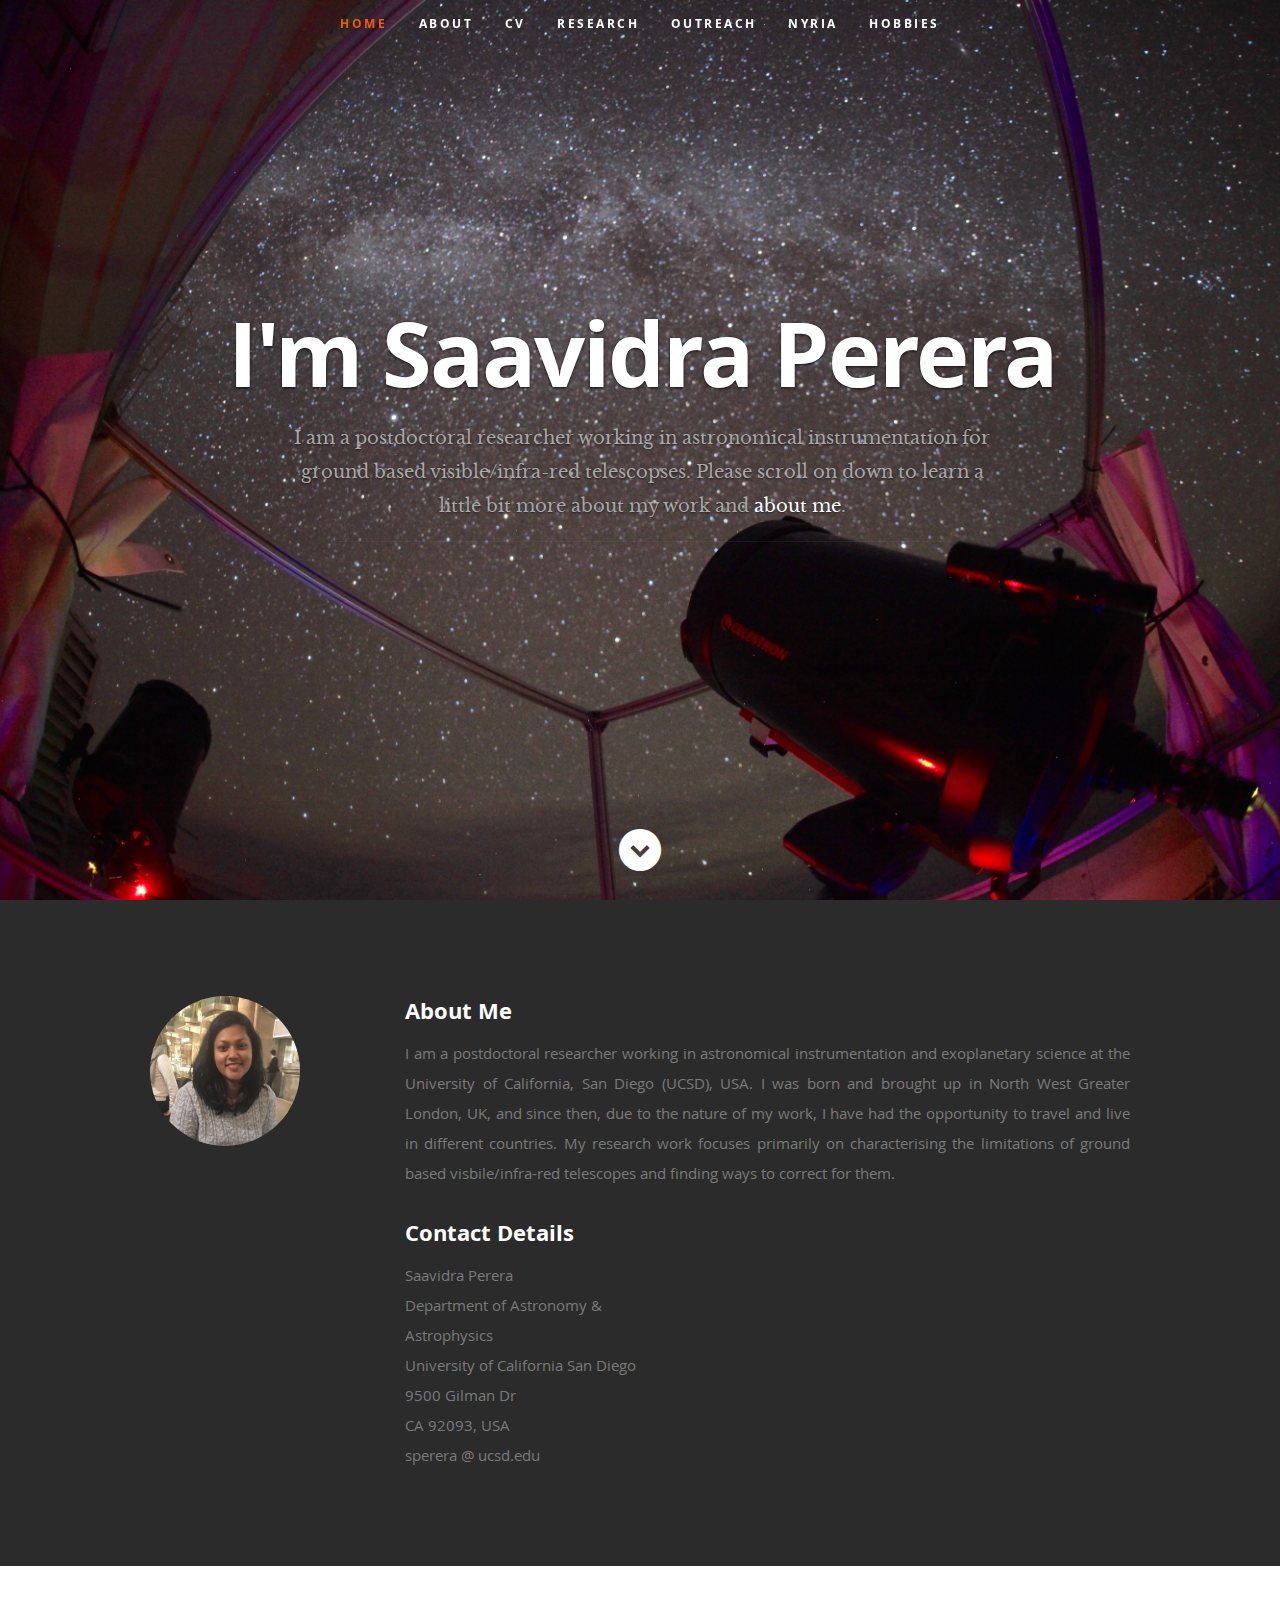
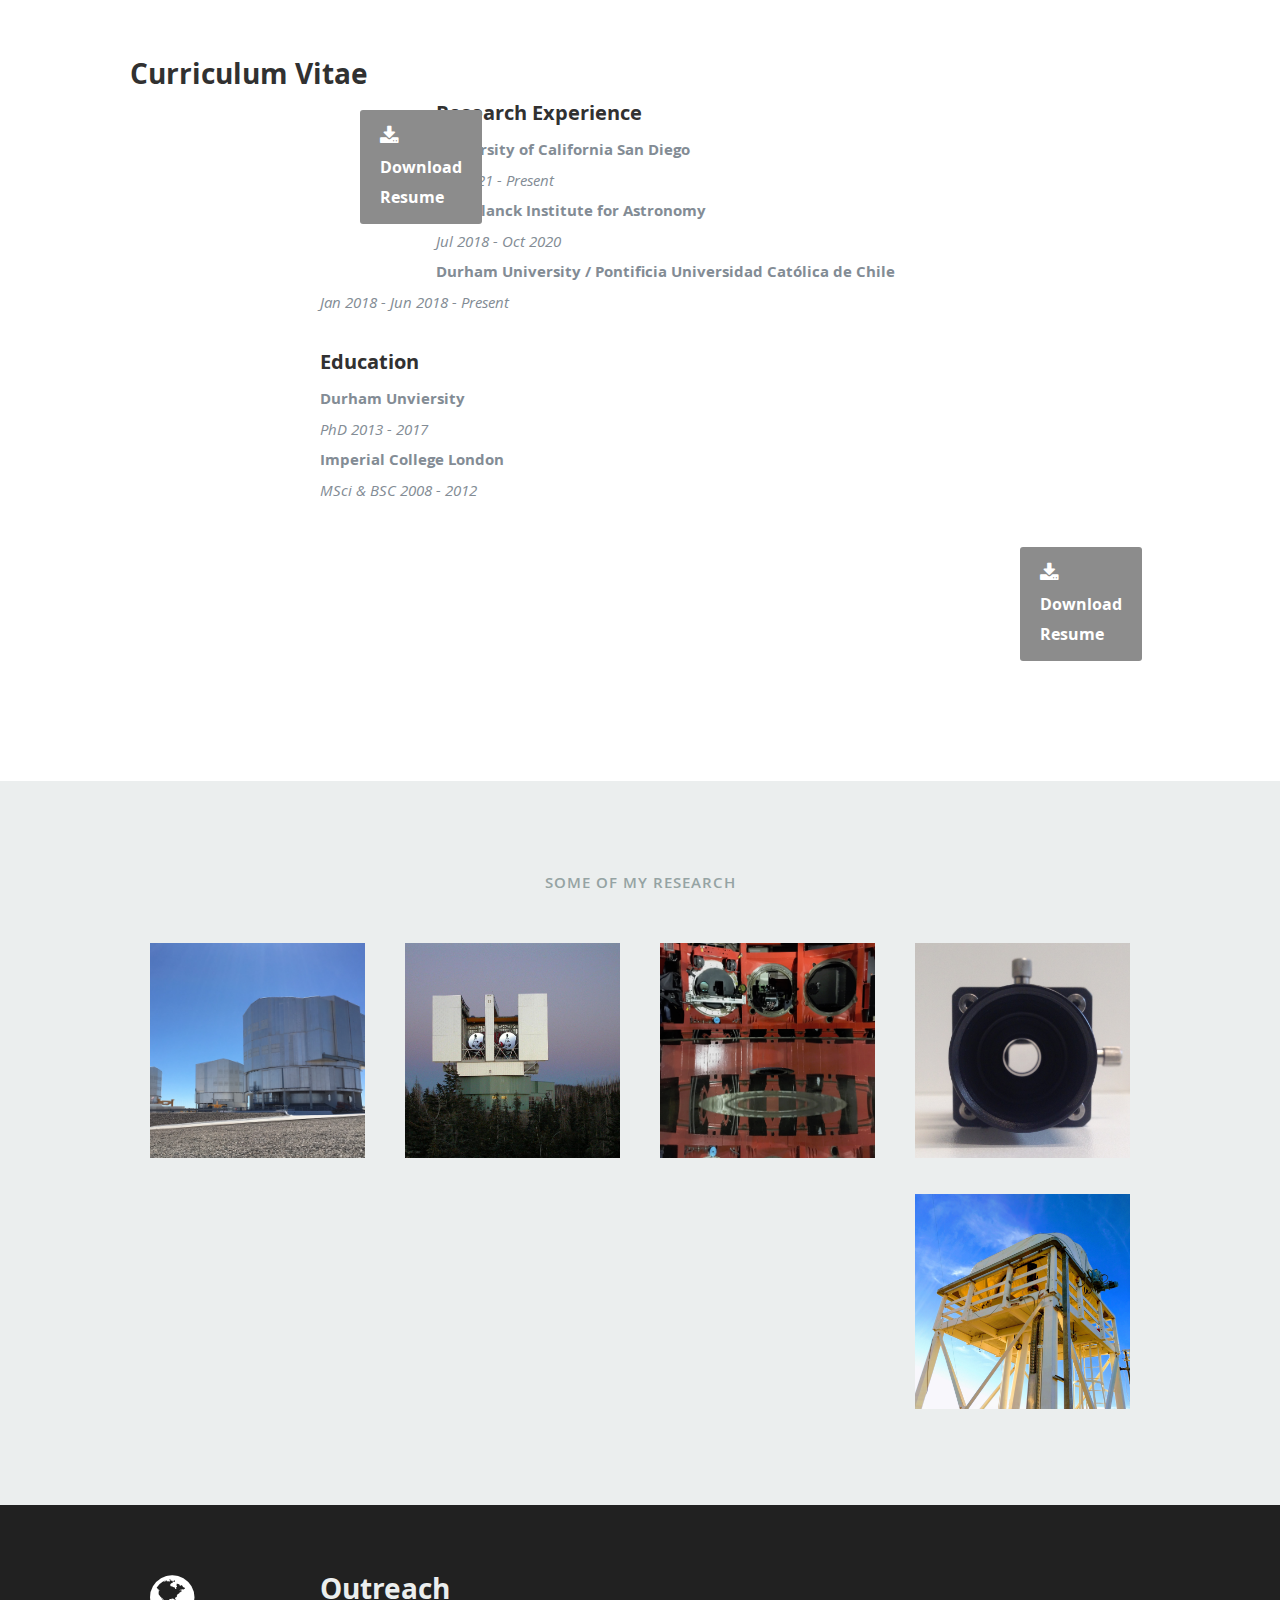
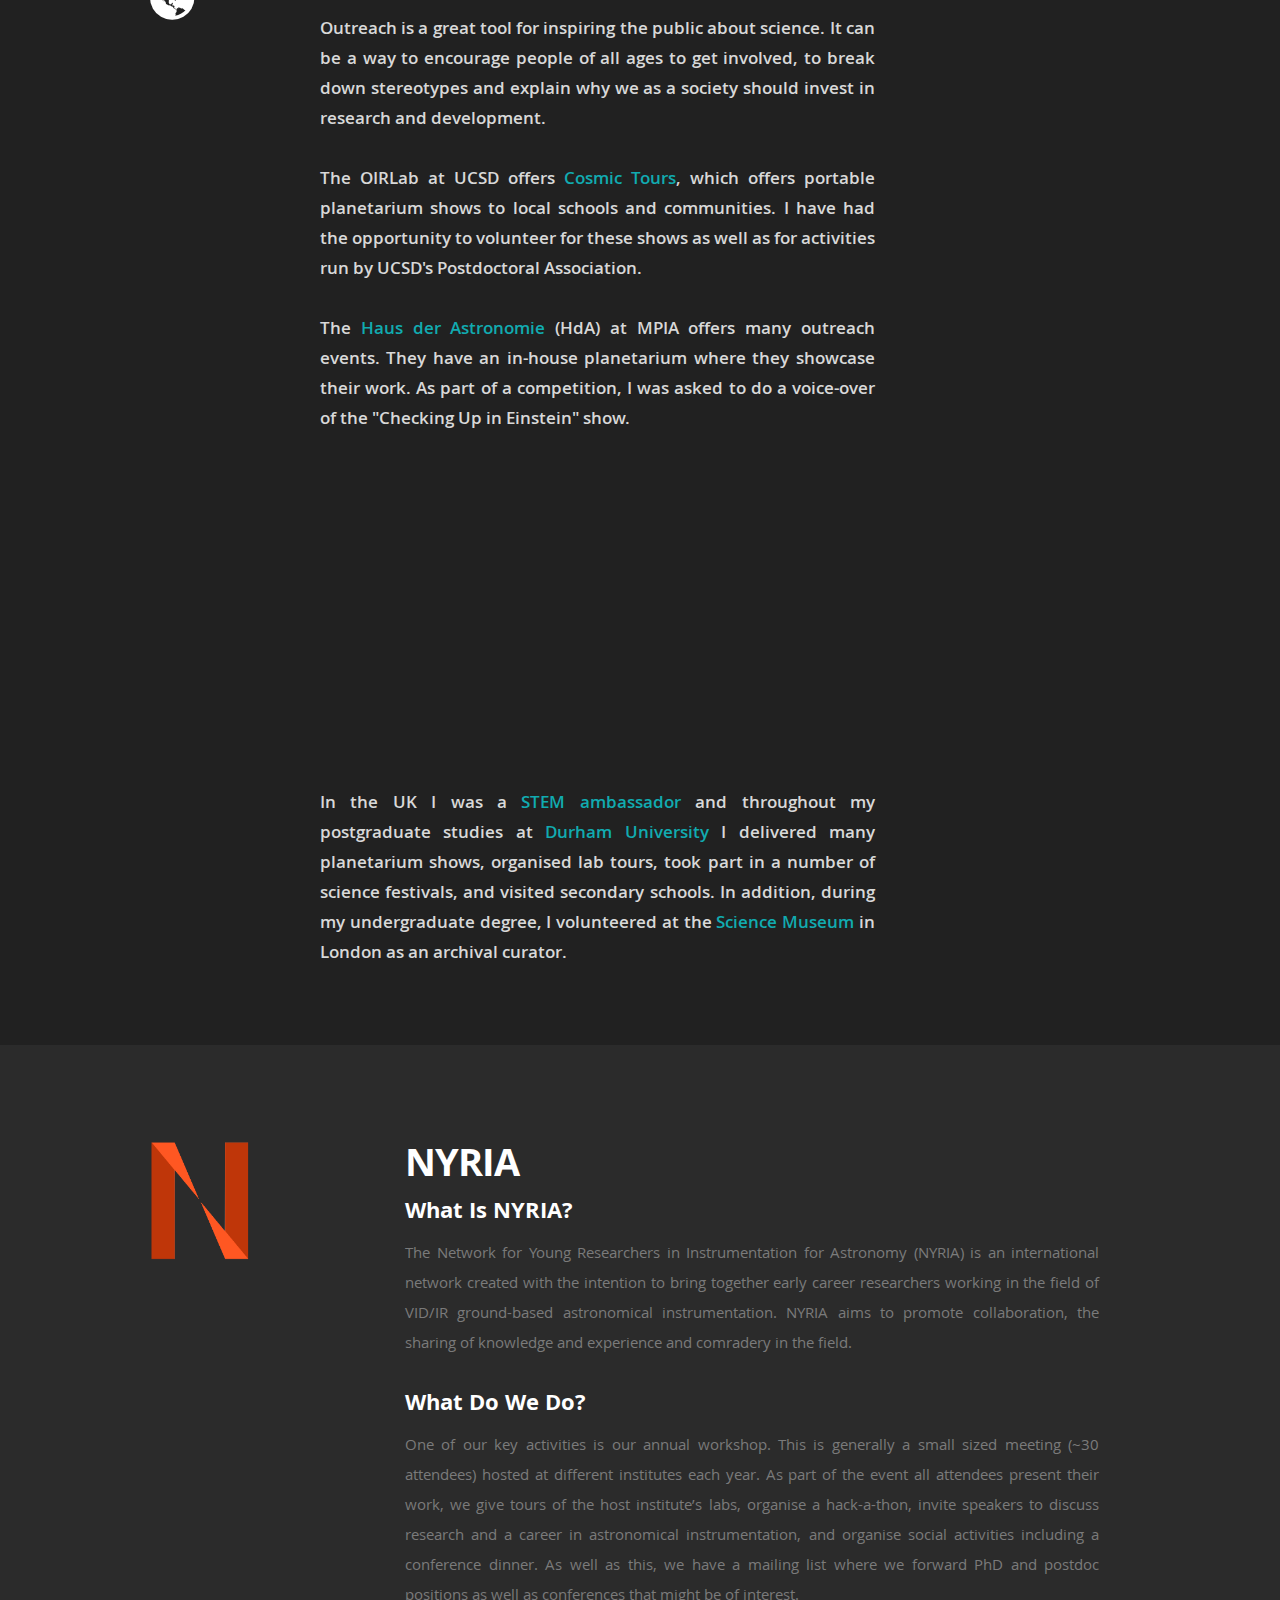
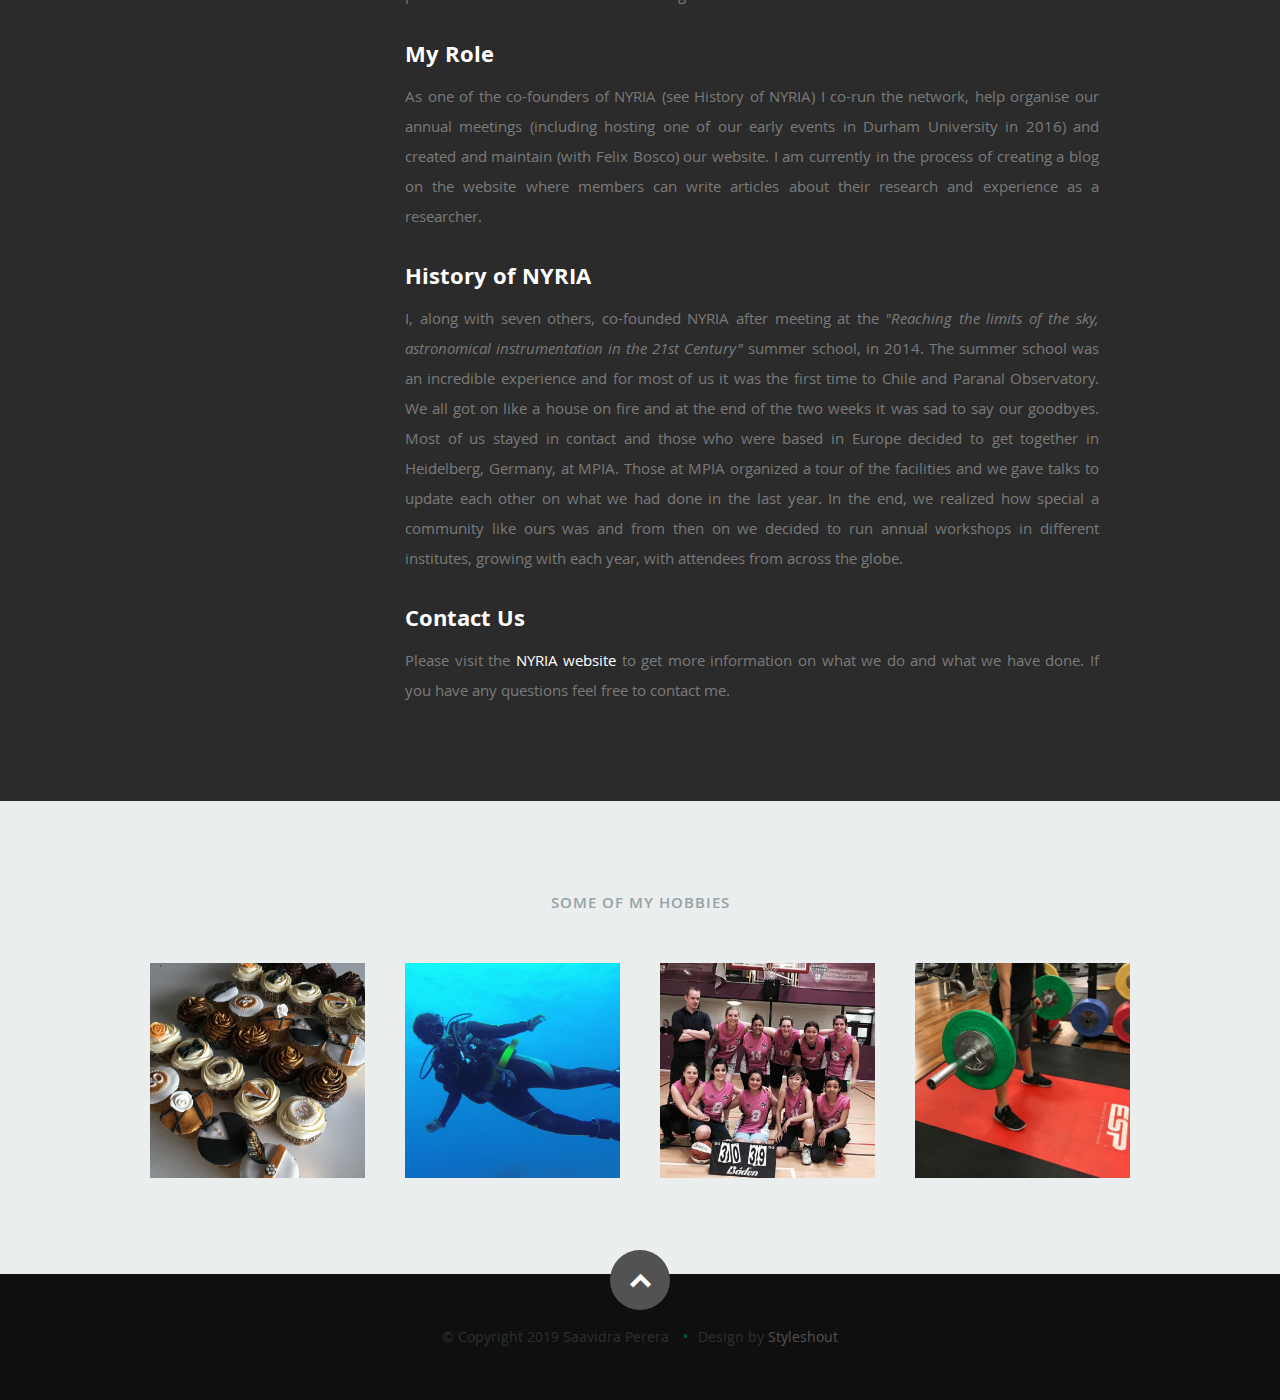
==== index.html @ 7d3385ed "Update index.html" ====
<!DOCTYPE html>
<!--[if lt IE 8 ]><html class="no-js ie ie7" lang="en"> <![endif]-->
<!--[if IE 8 ]><html class="no-js ie ie8" lang="en"> <![endif]-->
<!--[if (gte IE 8)|!(IE)]><!--><html class="no-js" lang="en"> <!--<![endif]-->
<head>

   <!--- Basic Page Needs
   ================================================== -->
   <meta charset="utf-8">
   <title>Saavi Perera</title>
   <meta name="description" content="">
   <meta name="author" content="">

   <!-- Mobile Specific Metas
   ================================================== -->
   <meta name="viewport" content="width=device-width, initial-scale=1, maximum-scale=1">

   <!-- CSS
    ================================================== -->
   <link rel="stylesheet" href="css/default.css">
   <link rel="stylesheet" href="css/layout.css">
   <link rel="stylesheet" href="css/media-queries.css">
   <link rel="stylesheet" href="css/magnific-popup.css">

   <!-- Script
   ================================================== -->
   <script src="js/modernizr.js"></script>

   <!-- Favicons
   ================================================== -->
<!--  <link rel="shortcut icon" href="favicon.png" > -->

</head>

<body>

   <!-- Header
   ================================================== -->
   <header id="home">

      <nav id="nav-wrap">

         <a class="mobile-btn" href="#nav-wrap" title="Show navigation">Show navigation</a>
         <a class="mobile-btn" href="#" title="Hide navigation">Hide navigation</a>

         <ul id="nav" class="nav">
            <li class="current"><a class="smoothscroll" href="#home">Home</a></li>
            <li><a class="smoothscroll" href="#about">About</a></li>
            <li><a class="smoothscroll" href="#resume">CV</a></li>
            <li><a class="smoothscroll" href="#portfolio">Research</a></li>
            <li><a class="smoothscroll" href="#outreach">Outreach</a></li>     
            <li><a class="smoothscroll" href="#nyria">NYRIA</a></li>
            <li><a class="smoothscroll" href="#hobbies">Hobbies</a></li>
         </ul> <!-- end #nav -->

      </nav> <!-- end #nav-wrap -->

      <div class="row banner">
         <div class="banner-text">
            <h1 class="responsive-headline">I'm Saavidra Perera</h1>
            <h3> I am a postdoctoral researcher working in astronomical instrumentation for
          ground based visible/infra-red telescopses. Please scroll on down to 
          learn a little bit more about my work and <a class="smoothscroll" href="#about">about me</a>.</h3>
            <hr />
<!--             <ul class="social">
               <li><a href="#"><i class="fa fa-facebook"></i></a></li>
               <li><a href="#"><i class="fa fa-twitter"></i></a></li>
               <li><a href="#"><i class="fa fa-google-plus"></i></a></li>
               <li><a href="#"><i class="fa fa-linkedin"></i></a></li>
               <li><a href="#"><i class="fa fa-instagram"></i></a></li>
               <li><a href="#"><i class="fa fa-dribbble"></i></a></li>
               <li><a href="#"><i class="fa fa-skype"></i></a></li>
            </ul> -->
         </div>
      </div>

      <p class="scrolldown">
         <a class="smoothscroll" href="#about"><i class="icon-down-circle"></i></a>
      </p>

   </header> <!-- Header End -->


   <!-- About Section
   ================================================== -->
   <section id="about">

      <div class="row">

         <div class="three columns">

            <img class="profile-pic"  src="images/profile_square.JPG" alt="" />

         </div>

         <div class="nine columns main-col">

            <h2>About Me</h2>

            <p align="justify">I am a postdoctoral researcher working in astronomical instrumentation 
		and exoplanetary science at the  University of California, San Diego (UCSD), USA. 
		I was born and brought up in North West Greater London, UK, and since then, 
          due to the nature of my work, I have had the opportunity to travel and live in different countries. 
	  My research work focuses primarily on characterising the limitations of ground 
          based visbile/infra-red telescopes and finding ways to correct for them.  
            </p>

            <div class="row">

               <div class="columns contact-details">

                  <h2>Contact Details</h2>
                  <p class="address">
                     <span>Saavidra Perera</span><br>
                     <span>Department of Astronomy & Astrophysics<br>
                        University of California San Diego<br>
                             9500 Gilman Dr<br> 
			     CA 92093, USA
                     </span><br>
<!--                      <span>+49 6221 528-121</span><br> -->
                     <span>sperera @ ucsd.edu</span>
                  </p>

               </div>

<!--                <div class="columns download">
                  <p>
                     <a href="saavidra_perera_cv.pdf" class="button"><i class="fa fa-download"></i>Download CV</a>
                  </p>
               </div> -->

            </div> <!-- end row -->

         </div> <!-- end .main-col -->

      </div>

   </section> <!-- About Section End-->



   <!-- Resume Section
   ================================================== -->
   <section id="resume">

      <div class="row">
	       <h2>Curriculum Vitae</h2>

         <div class="two columns">
<!--                <div class="columns download">
                  <p>
                     <a href="saavidra_perera_cv.pdf" class="button"><i class="fa fa-download"></i>Download Resume</a>
                  </p>
               </div>	       -->
         </div>

         <div class="nine columns main-col">
         <div class="two columns">
               <div class="columns download">
                  <p>
                     <a href="saavidra_perera_cv.pdf" class="button"><i class="fa fa-download"></i>Download Resume</a>
                  </p>
               </div>	      
         </div>
		 
	 <h4>Research Experience</h4>

            <p align="justify"> 
		    <b>University of California San Diego</b> <br>
		    <em>Jan 2021  - Present </em> <br>
		    <b>Max Planck Institute for Astronomy</b> <br>
		    <em>Jul 2018  - Oct 2020 </em> <br>			    
		    <b>Durham University / Pontificia Universidad Católica de Chile</b> <br>
		    <em>Jan 2018 - Jun 2018  - Present </em> <br>
	    </p>
		 <h4>Education</h4>

            <p align="justify"> 
		    <b>Durham Unviersity </b> <br>
		    <em>PhD 2013 - 2017 </em> <br>
		    <b>Imperial College London</b> <br>
		    <em>MSci & BSC 2008 - 2012 </em> <br>			    
	    </p>

		 
<!--             <div class="row"> -->

<!-- <!--                <div class="columns contact-details"> -->


		    
<!--                   <h2>Contact Details</h2>
                  <p class="address">
                     <span>Saavidra Perera</span><br>
                     <span>Center for Astrophysics and Space Sciences<br>
                        University of California San Diego<br>
                             9500 Gilman Dr<br> 
			     CA 92093, USA
                     </span><br>
                     <span>sperera @ ucsd.edu</span>
                  </p>
 -->
               </div>

         <div class="two columns">
               <div class="columns download">
                  <p>
                     <a href="saavidra_perera_cv.pdf" class="button"><i class="fa fa-download"></i>Download Resume</a>
                  </p>
               </div>	      
         </div>

<!--             </div> <!-- end row  -->

         </div> <!-- end .main-col -->

      </div>


   </section> <!-- Resume Section End-->


   <!-- Portfolio Section
   ================================================== -->
   <section id="portfolio">

      <div class="row">

         <div class="twelve columns collapsed">

            <h1>Some Of My Research</h1>

            <!-- portfolio-wrapper -->
            <div id="portfolio-wrapper" class="bgrid-quarters s-bgrid-thirds cf">

          	   <div class="columns portfolio-item">
                  <div class="item-wrap">

                     <a href="#modal-01" title="">
                        <img alt="" src="images/research/VLT_square.JPG">
                        <div class="overlay">
                           <div class="portfolio-item-meta">
          					      <h5>P-REx</h5>
                              <p>LBTI/VLTI</p>
          					   </div>
                        </div>
                        <div class="link-icon"><i class="icon-plus"></i></div>
                     </a>

                  </div>
          		</div> <!-- item end -->

               <div class="columns portfolio-item">
                  <div class="item-wrap">

                     <a href="#modal-02" title="">
                        <img alt="" src="images/research/LBTwhole_square.jpg">
                        <div class="overlay">
                           <div class="portfolio-item-meta">
          					      <h5>HOSTS</h5>
                              <p>LBTI</p>
          					   </div>
                        </div>
                        <div class="link-icon"><i class="icon-plus"></i></div>
                     </a>

                  </div>
          		</div> <!-- item end -->

               <div class="columns portfolio-item">
                  <div class="item-wrap">

                     <a href="#modal-03" title="">
                        <img alt="" src="images/research/LBT_square.jpg">
                        <div class="overlay">
                           <div class="portfolio-item-meta">
          					      <h5>Wind Vectors</h5>
                              <p>LINC-NIRVANA/LBT</p>
          					   </div>
                        </div>
                        <div class="link-icon"><i class="icon-plus"></i></div>
                     </a>

                  </div>
          		</div> <!-- item end -->

               <div class="columns portfolio-item">
                  <div class="item-wrap">

                     <a href="#modal-04" title="">
                        <img alt="" src="images/research/SHIMM_square.jpg">
                        <div class="overlay">
                           <div class="portfolio-item-meta">
          					      <h5>SHIMM</h5>
                              <p>Observing Sites</p>
          					   </div>
                        </div>
                        <div class="link-icon"><i class="icon-plus"></i></div>
                     </a>

                  </div>
          		</div> <!-- item end -->

               <div class="columns portfolio-item">
                  <div class="item-wrap">

                     <a href="#modal-05" title="">
                        <img alt="" src="images/research/tower_square.jpg">
                        <div class="overlay">
                           <div class="portfolio-item-meta">
          					      <h5>FASS-SHIMM</h5>
                              <p>Paranal Observatory</p>
          					   </div>
                        </div>
                        <div class="link-icon"><i class="icon-plus"></i></div>
                     </a>

                  </div>
          		</div> <!-- item end -->

<!--                <div class="columns portfolio-item">
                  <div class="item-wrap">

                     <a href="#modal-06" title="">
                        <img alt="" src="images/portfolio/girl.jpg">
                        <div class="overlay">
                           <div class="portfolio-item-meta">
          					      <h5>Girl</h5>
                              <p>Photography</p>
          					   </div>
                        </div>
                        <div class="link-icon"><i class="icon-plus"></i></div>
                     </a>

                  </div>
          		</div> --> <!-- item end -->

<!--                <div class="columns portfolio-item">
                  <div class="item-wrap">

                     <a href="#modal-07" title="">
                        <img alt="" src="images/portfolio/origami.jpg">
                        <div class="overlay">
                           <div class="portfolio-item-meta">
          					      <h5>Origami</h5>
                              <p>Illustrration</p>
          					   </div>
                        </div>
                        <div class="link-icon"><i class="icon-plus"></i></div>
                     </a>

                  </div>
          		</div>  --><!-- item end -->

<!--                <div class="columns portfolio-item">
                  <div class="item-wrap">

                     <a href="#modal-08" title="">
                        <img alt="" src="images/portfolio/retrocam.jpg">
                        <div class="overlay">
                           <div class="portfolio-item-meta">
          					      <h5>Retrocam</h5>
                              <p>Web Development</p>
          					   </div>
                        </div>
                        <div class="link-icon"><i class="icon-plus"></i></div>
                     </a>

                  </div>
          		</div>  --> <!-- item end -->

            </div> <!-- portfolio-wrapper end -->

         </div> <!-- twelve columns end -->


         <!-- Modal Popup
	      --------------------------------------------------------------- -->

         <div id="modal-01" class="popup-modal mfp-hide">

		      <img class="scale-with-grid" src="images/research/VLT_square.JPG" alt="" />

		      <div class="description-box">
			      <h4>P-REx</h4>
			      <p>P-REx is a method for predicting the piston drift over individual telescopes for the purpose of interferometry </p>
               <!-- <span class="categories"><i class="fa fa-tag"></i>Branding, Webdesign</span> -->
		      </div>

            <div class="link-box">
<!--                <a href="/prex/" target="_blank">More Info</a> -->
		    <a href="https://academic.oup.com/mnras/article/511/4/5709/6501225" target="_blank">Link to Paper</a> 
		    
		         <a class="popup-modal-dismiss">Close</a>
            </div>

	      </div><!-- modal-01 End -->

         <div id="modal-02" class="popup-modal mfp-hide">

		      <img class="scale-with-grid" src="images/research/LBTwhole_square.jpg" alt="" />

		      <div class="description-box">
			      <h4>LBTI</h4>
            <p>Analysed fringe tracking and science data from the LBTI to characterise the data quality with respect to the 
		    telescope's vibrational environment, as part of HOSTS.
</p>
               <!-- <span class="categories"><i class="fa fa-tag"></i>Branding, Web Development</span> -->
		      </div>

            <div class="link-box">
               <!-- <a href="/hosts/" target="_blank">Details</a> -->
		         <a class="popup-modal-dismiss">Close</a>
            </div>

	      </div><!-- modal-02 End -->

         <div id="modal-03" class="popup-modal mfp-hide">

		      <img class="scale-with-grid" src="images/research/LBT_square.jpg" alt="" />

		      <div class="description-box">
			      <h4>Wind Vectors</h4>
			      <p>Estimating wind velocity from partially illuminated telemetry data to virtually fill 
			      the non-illuminated sub-apertures in the direction of the wind for LINC-NIRVANA MCAO.</p>
			    			      
               <!-- <span class="categories"><i class="fa fa-tag"></i>Branding</span> -->
		      </div>

            <div class="link-box">
               <a href="https://www.spiedigitallibrary.org/conference-proceedings-of-spie/11448/2561368/Wind-estimates-from-layer-oriented-MCAO-telemetry--working-towards/10.1117/12.2561368.short?SSO=1" 
		  target="_blank">Link to Proceedings</a>
		    
		         <a class="popup-modal-dismiss">Close</a>
            </div>

	      </div><!-- modal-03 End -->

         <div id="modal-04" class="popup-modal mfp-hide">

		      <img class="scale-with-grid" src="images/research/SHIMM_square.jpg" alt="" />

		      <div class="description-box">
			      <h4>SHIMM</h4>
			      <p>The SHIMM is a low-cost portable seeing monitor that I developed during my postgraduate studies.  </p>
               <!-- <span class="categories"><i class="fa fa-tag"></i>Photography</span> -->
		      </div>

            <div class="link-box">
               <a href="/shimm/" target="_blank">More Info</a>
		         <a class="popup-modal-dismiss">Close</a>
            </div>

	      </div><!-- modal-04 End -->

         <div id="modal-05" class="popup-modal mfp-hide">

		      <img class="scale-with-grid" src="images/research/tower_square.jpg" alt="" />

		      <div class="description-box">
			      <h4>FASS</h4>
			      <p>The FASS is a novel turbulence profiling technique developed by Andres Guesalaga. 
				      For my short postdoc after my PhD I commissioned
            the FASS-SHIMM at Paranal Observatory.</p>
               <!-- <span class="categories"><i class="fa fa-tag"></i>Branding, Webdesign</span> -->
		      </div>

            <div class="link-box">
               <a href="/fass/" target="_blank">More Info</a>
		         <a class="popup-modal-dismiss">Close</a>
            </div>

	      </div><!-- modal-05 End -->

<!--          <div id="modal-06" class="popup-modal mfp-hide">

		      <img class="scale-with-grid" src="images/portfolio/modals/m-girl.jpg" alt="" />

		      <div class="description-box">
			      <h4>Girl</h4>
			      <p>Proin gravida nibh vel velit auctor aliquet. Aenean sollicitudin, lorem quis bibendum auctor, nisi elit consequat ipsum, nec sagittis sem nibh id elit.</p>
               <span class="categories"><i class="fa fa-tag"></i>Photography</span>
		      </div>

            <div class="link-box">
               <a href="http://www.behance.net" target="_blank">Details</a>
		         <a class="popup-modal-dismiss">Close</a>
            </div>

	      </div> --><!-- modal-06 End -->

 <!--         <div id="modal-07" class="popup-modal mfp-hide">

		      <img class="scale-with-grid" src="images/portfolio/modals/m-origami.jpg" alt="" />

		      <div class="description-box">
			      <h4>Origami</h4>
			      <p>Proin gravida nibh vel velit auctor aliquet. Aenean sollicitudin, lorem quis bibendum auctor, nisi elit consequat ipsum, nec sagittis sem nibh id elit.</p>
               <span class="categories"><i class="fa fa-tag"></i>Branding, Illustration</span>
		      </div>

            <div class="link-box">
               <a href="http://www.behance.net" target="_blank">Details</a>
		         <a class="popup-modal-dismiss">Close</a>
            </div>

	      </div> --><!-- modal-07 End -->

<!--          <div id="modal-08" class="popup-modal mfp-hide">

		      <img class="scale-with-grid" src="images/portfolio/modals/m-retrocam.jpg" alt="" />

		      <div class="description-box">
			      <h4>Retrocam</h4>
			      <p>Proin gravida nibh vel velit auctor aliquet. Aenean sollicitudin, lorem quis bibendum auctor, nisi elit consequat ipsum, nec sagittis sem nibh id elit.</p>
               <span class="categories"><i class="fa fa-tag"></i>Webdesign, Photography</span>
		      </div>

            <div class="link-box">
               <a href="http://www.behance.net" target="_blank">Details</a>
		         <a class="popup-modal-dismiss">Close</a>
            </div>

	      </div> --><!-- modal-01 End -->


      </div> <!-- row End -->

   </section> <!-- Portfolio Section End-->


   <!-- Call-To-Action Section
   ================================================== -->

  <link rel="stylesheet" href="https://cdnjs.cloudflare.com/ajax/libs/font-awesome/4.7.0/css/font-awesome.min.css">
   <section id="outreach">

      <div class="row">

         <div class="two columns header-col">

<!--             <h1><span>Outreach</span></h1> -->
		 <i class="fa fa-globe" style="font-size:52px;color:white"></i>
<!-- 		 <h1><i class="fa fa-globe" style="font-size:48px;color:navy"></i><h1> -->

         </div>

         <div class="seven columns">

            <h2><span class="lead">Outreach</span></h2>
<!--             <p><span class="lead">Sed ut perspiciatis unde omnis iste natus error sit voluptatem accusantium doloremque laudantium, totam rem aperiam,
            eaque ipsa quae ab illo inventore veritatis et quasi architecto beatae vitae. </span></p> -->

        <p align="justify"><span class="lead"><span>Outreach is a great tool for inspiring
		the public about science. It can be a way to encourage people of all ages to get involved, 
		to break down stereotypes and explain why we as a society should invest in research and development.
	<br><br>
		The OIRLab at UCSD offers <a href="https://oirlab.ucsd.edu/planetarium.html">Cosmic Tours</a>, which offers portable
		planetarium shows to local schools and communities. I have had the opportunity to volunteer for these shows 
	as well as for activities run by UCSD's Postdoctoral Association. 
		
        <br><br>
		The <a href="https://www.haus-der-astronomie.de/en">Haus der Astronomie</a> (HdA) at MPIA offers many
		outreach events. They have an in-house planetarium where they showcase their work. 
		As part of a competition, I was asked to do a voice-over 
		of the "Checking Up in Einstein" show. </span></p>

        <iframe width="560" height="315" src="https://www.youtube.com/embed/OxSEbM56E2U" frameborder="0" 
              allow="accelerometer; autoplay; encrypted-media; gyroscope; picture-in-picture" allowfullscreen class="center"></iframe>

	<br>
       <p align="justify"><span class="lead"><span> In the UK I was a <a href="https://www.stem.org.uk/stem-ambassadors">STEM ambassador</a> and throughout 
		my postgraduate studies at <a href="https://www.dur.ac.uk/science.outreach/">Durham University</a>
		I delivered many planetarium shows, organised lab tours, took part in a number of science festivals, 
		and visited secondary schools. In addition, during my undergraduate degree, I volunteered at the 
        <a href="https://www.sciencemuseum.org.uk">Science Museum</a> in London as an archival curator. </span></p>
        
            
         </div>

         <div class="three columns action">



         </div>

      </div>

   </section> <!-- Call-To-Action Section End-->


  <!-- NYRIA Section
   ================================================== -->
   <section id="nyria">

      <div class="row">

         <div class="three columns">

            <img class="profile-pic"  src="images/NYRIA_Logo.png" alt="" />

         </div>

         <div class="nine columns main-col">

            <h1 style="color:white;">NYRIA</h1> 

		<h3 style="color:white;">What Is NYRIA?</h3> 		 
            <p align="justify"> The Network for Young Researchers in Instrumentation for Astronomy (NYRIA) 
		    is an international network created with the intention to bring together early career 
		    researchers working in the field of VID/IR ground-based astronomical instrumentation. 
		    NYRIA aims to promote collaboration, the sharing of knowledge and experience and 
		    comradery in the field. </p>
		    
		<h3 style="color:white;">What Do We Do?</h3> 		    
            <p align="justify">	One of our key activities is our annual workshop. This is generally a small 
		    sized meeting (~30 attendees) hosted at different institutes each year. As part of the 
		    event all attendees present their work, we give tours of the host institute’s labs, 
		    organise a hack-a-thon, invite speakers to discuss research and a career in astronomical 
		    instrumentation, and organise  social activities including a conference dinner. As well 
		    as this, we have a mailing list where we forward PhD and postdoc positions as well as 
		    conferences that might be of interest.  </p>	    

		 
		<h3 style="color:white;">My Role</h3> 
		  <p align="justify"> As one of the co-founders of NYRIA (see History of NYRIA) I co-run the network,
			  help organise our annual meetings (including hosting one of our early events in Durham 
			  University in 2016) and created and maintain (with Felix Bosco) our website. I am currently 
			  in the process of creating a blog on the website where members can write articles about their
			  research and experience as a researcher. </p>
		 
	 
		<h3 style="color:white;">History of NYRIA</h3> 		 
		   <p align="justify">I, along with seven others, co-founded NYRIA after meeting at the <em>"Reaching 
		    the limits of the sky, astronomical instrumentation in the 21st Century"</em> summer school, in 2014. 
		    The summer school was an incredible experience and for most of us it was the first time to 
		    Chile and Paranal Observatory. We all got on like a house on fire and at the end of the two 
		    weeks it was sad to say our goodbyes. Most of us stayed in contact and those who were based in 
		    Europe decided to get together in Heidelberg, Germany, at MPIA. Those at MPIA organized a tour of the facilities 
		    and we gave talks to update each other on what we had done in the last year. 
		    In the end, we realized how special a community like ours was and from then on we decided to 
		    run annual workshops in different institutes, growing with each year, with attendees from across the globe. </p>
<!-- 		    The following year we met in Durham University, UK, and realized we needed to actively be more inclusive.  -->
<!-- 		    So in 2017 we have our first official workshop at Meudon Observatory,France.  -->
<!-- 		    In 2018 we met in Leiden University, Netherlands and 2019 we met at the University of Lisbon,  -->
<!-- 		    Portugal. Each year we have extended our reach across the globe.  -->

	<h3 style="color:white;">Contact Us</h3> 
	 <p align="justify">
            Please visit the <a href="https://nyriastronomy.github.io">NYRIA website</a> to get more information on what 
		 we do and what we have done. If you have any questions feel free to contact me.  

            </p>

<!--             <div class="row">

               <div class="columns contact-details">

                  <h2>Contact Details</h2>
                  <p class="address">
                     <span>Saavidra Perera</span><br>
                     <span>Max Planck Institute for Astronomy<br>
                        Konigstuhl 17<br>
                             D-69117 Heidelberg, Germany
                     </span><br>
                     <span>+49 6221 528-121</span><br>
                     <span>perera @ mpia.de</span>
                  </p>

               </div> -->

<!--                <div class="columns download">
                  <p>
                     <a href="CVwithpub.pdf" class="button"><i class="fa fa-download"></i>Download Resume</a>
                  </p>
               </div> -->

            </div> <!-- end row -->

         </div> <!-- end .main-col -->

      </div>

   </section> <!-- About Section End-->








   <!-- hobbies Section
   ================================================== -->
   <section id="hobbies">

      <div class="row">

         <div class="twelve columns collapsed">

            <h1>Some Of My Hobbies</h1>

            <!-- hobbies-wrapper -->
            <div id="hobbies-wrapper" class="bgrid-quarters s-bgrid-thirds cf">

               <div class="columns hobbies-item">
                  <div class="item-wrap">

                     <a href="#modal-H01" title="">
                        <img alt="" src="images/hobbies/cakes_square.jpg">
                        <div class="overlay">
                           <div class="hobbies-item-meta">
                              <h5>Cake Decorating</h5>
                              <!-- <p>LBTI/VLTI</p> -->
                           </div>
                        </div>
                        <div class="link-icon"><i class="icon-plus"></i></div>
                     </a>

                  </div>
               </div> <!-- item end -->

               <div class="columns hobbies-item">
                  <div class="item-wrap">

                     <a href="#modal-H02" title="">
                        <img alt="" src="images/hobbies/diving.jpg">
                        <div class="overlay">
                           <div class="hobbies-item-meta">
                              <h5>Diving</h5>
                              <!-- <p>LBTI</p> -->
                           </div>
                        </div>
                        <div class="link-icon"><i class="icon-plus"></i></div>
                     </a>

                  </div>
               </div> <!-- item end -->

               <div class="columns hobbies-item">
                  <div class="item-wrap">

                     <a href="#modal-H03" title="">
                        <img alt="" src="images/hobbies/basketball.jpg">
                        <div class="overlay">
                           <div class="hobbies-item-meta">
                              <h5>Basketball</h5>
                              <!-- <p>LINC-NIRVANA/LBT</p> -->
                           </div>
                        </div>
                        <div class="link-icon"><i class="icon-plus"></i></div>
                     </a>

                  </div>
               </div> <!-- item end -->

               <div class="columns hobbies-item">
                  <div class="item-wrap">

                     <a href="#modal-H04" title="">
                        <img alt="" src="images/hobbies/gym.JPG">
                        <div class="overlay">
                           <div class="hobbies-item-meta">
                              <h5>Gym</h5>
                              <!-- <p>Observing Sites</p> -->
                           </div>
                        </div>
                        <div class="link-icon"><i class="icon-plus"></i></div>
                     </a>

                  </div>
               </div> <!-- item end -->


            </div> <!-- hobbies-wrapper end -->

         </div> <!-- twelve columns end -->


         <!-- Modal Popup
         --------------------------------------------------------------- -->

         <div id="modal-H01" class="popup-modal mfp-hide">

            <img class="scale-with-grid" src="images/hobbies/cakes_square.jpg" alt="" />

            <div class="description-box">
               <h4>Cake Decorating</h4>
               <p>One of my favourite hobbies is decorating cakes.</p>
               <!-- <span class="categories"><i class="fa fa-tag"></i>Branding, Webdesign</span> -->
            </div>

            <div class="link-box">
               <a href="/cakes/" target="_blank">More Photos</a>
               <a class="popup-modal-dismiss">Close</a>
            </div>

         </div><!-- modal-01 End -->

         <div id="modal-H02" class="popup-modal mfp-hide">

            <img class="scale-with-grid" src="images/hobbies/diving.jpg" alt="" />

            <div class="description-box">
               <h4>Diving</h4>
               <p>I got my PADI in Koh Tao, Thailand with <a href="https://davyjoneslocker.asia" target="_blank"> Davy Jones’ Locker</a>. It was one of the most amazing feelings having an insight to a world that I had only had through David Attenbourgh documentaries. It is a feeling I have been chasing ever since. Since I am not a fan of cold water I try and take one diving holiday a year, making to Thailand, La Palma, Sri Lanka, Oman and France.</p>
               <!-- <span class="categories"><i class="fa fa-tag"></i>Branding, Web Development</span> -->
            </div>

            <div class="link-box">
               <!-- <a href="http://www.behance.net" target="_blank">Details</a> -->
               <a class="popup-modal-dismiss">Close</a>
            </div>

         </div><!-- modal-02 End -->

         <div id="modal-H03" class="popup-modal mfp-hide">

            <img class="scale-with-grid" src="images/hobbies/basketball.jpg" alt="" />

            <div class="description-box">
               <h4>Basketball</h4>
               <p> Whilst at Durham University, I played (in different positions) for three years Ustinov 
		       Women’s Basketball Team. I also love to watch the sport and follow the British Basketball League
		       ...Go <a href= "https://www.thelondonlions.com">Lions! </a>.
		       
		</p>
               <!-- <span class="categories"><i class="fa fa-tag"></i>Branding</span> -->
            </div>

            <div class="link-box">
               <!-- <a href="http://www.behance.net" target="_blank">Details</a> -->
               <a class="popup-modal-dismiss">Close</a>
            </div>

         </div><!-- modal-03 End -->

         <div id="modal-H04" class="popup-modal mfp-hide">

            <img class="scale-with-grid" src="images/hobbies/gym.JPG" alt="" />

            <div class="description-box">
               <h4>Gym</h4>
               <p>I am a big fan of weight training. Check out <a href="https://www.youtube.com/user/JDCav24" target="_blank"> Athlean-X</a></p>
               <!-- <span class="categories"><i class="fa fa-tag"></i>Photography</span> -->
            </div>

            <div class="link-box">
               <!-- <a href="http://www.behance.net" target="_blank">Details</a> -->
               <a class="popup-modal-dismiss">Close</a>
            </div>

         </div><!-- modal-04 End -->

<!--          <div id="modal-05" class="popup-modal mfp-hide">

            <img class="scale-with-grid" src="images/hobbies/modals/m-farmerboy.jpg" alt="" />

            <div class="description-box">
               <h4>Farmer Boy</h4>
               <p>Proin gravida nibh vel velit auctor aliquet. Aenean sollicitudin, lorem quis bibendum auctor, nisi elit consequat ipsum, nec sagittis sem nibh id elit.</p>
               <span class="categories"><i class="fa fa-tag"></i>Branding, Webdesign</span>
            </div>

            <div class="link-box">
               <a href="http://www.behance.net" target="_blank">Details</a>
               <a class="popup-modal-dismiss">Close</a>
            </div>

         </div> --><!-- modal-05 End -->

<!--          <div id="modal-06" class="popup-modal mfp-hide">

            <img class="scale-with-grid" src="images/hobbies/modals/m-girl.jpg" alt="" />

            <div class="description-box">
               <h4>Girl</h4>
               <p>Proin gravida nibh vel velit auctor aliquet. Aenean sollicitudin, lorem quis bibendum auctor, nisi elit consequat ipsum, nec sagittis sem nibh id elit.</p>
               <span class="categories"><i class="fa fa-tag"></i>Photography</span>
            </div>

            <div class="link-box">
               <a href="http://www.behance.net" target="_blank">Details</a>
               <a class="popup-modal-dismiss">Close</a>
            </div>

         </div> --><!-- modal-06 End -->

 <!--         <div id="modal-07" class="popup-modal mfp-hide">

            <img class="scale-with-grid" src="images/hobbies/modals/m-origami.jpg" alt="" />

            <div class="description-box">
               <h4>Origami</h4>
               <p>Proin gravida nibh vel velit auctor aliquet. Aenean sollicitudin, lorem quis bibendum auctor, nisi elit consequat ipsum, nec sagittis sem nibh id elit.</p>
               <span class="categories"><i class="fa fa-tag"></i>Branding, Illustration</span>
            </div>

            <div class="link-box">
               <a href="http://www.behance.net" target="_blank">Details</a>
               <a class="popup-modal-dismiss">Close</a>
            </div>

         </div> --><!-- modal-07 End -->

<!--          <div id="modal-08" class="popup-modal mfp-hide">

            <img class="scale-with-grid" src="images/hobbies/modals/m-retrocam.jpg" alt="" />

            <div class="description-box">
               <h4>Retrocam</h4>
               <p>Proin gravida nibh vel velit auctor aliquet. Aenean sollicitudin, lorem quis bibendum auctor, nisi elit consequat ipsum, nec sagittis sem nibh id elit.</p>
               <span class="categories"><i class="fa fa-tag"></i>Webdesign, Photography</span>
            </div>

            <div class="link-box">
               <a href="http://www.behance.net" target="_blank">Details</a>
               <a class="popup-modal-dismiss">Close</a>
            </div>

         </div> --><!-- modal-01 End -->


      </div> <!-- row End -->

   </section> <!-- hobbies Section End-->














 
 

   <!-- footer
   ================================================== -->
   <footer>

      <div class="row">

         <div class="twelve columns">

<!--             <ul class="social-links">
               <li><a href="#"><i class="fa fa-facebook"></i></a></li>
               <li><a href="#"><i class="fa fa-twitter"></i></a></li>
               <li><a href="#"><i class="fa fa-google-plus"></i></a></li>
               <li><a href="#"><i class="fa fa-linkedin"></i></a></li>
               <li><a href="#"><i class="fa fa-instagram"></i></a></li>
               <li><a href="#"><i class="fa fa-dribbble"></i></a></li>
               <li><a href="#"><i class="fa fa-skype"></i></a></li>
            </ul> -->

            <ul class="copyright">
               <li>&copy; Copyright 2019 Saavidra Perera</li>
               <li>Design by <a href="http://www.styleshout.com/" title="Styleshout" target="_blank">Styleshout</a></li>   
            </ul>

         </div>

         <div id="go-top"><a class="smoothscroll" title="Back to Top" href="#home"><i class="icon-up-open"></i></a></div>

      </div>

   </footer> <!-- Footer End-->

   <!-- Java Script
   ================================================== -->
   <script src="http://ajax.googleapis.com/ajax/libs/jquery/1.10.2/jquery.min.js"></script>
   <script>window.jQuery || document.write('<script src="js/jquery-1.10.2.min.js"><\/script>')</script>
   <script type="text/javascript" src="js/jquery-migrate-1.2.1.min.js"></script>

   <script src="js/jquery.flexslider.js"></script>
   <script src="js/waypoints.js"></script>
   <script src="js/jquery.fittext.js"></script>
   <script src="js/magnific-popup.js"></script>
   <script src="js/init.js"></script>

</body>

</html>
---- css/default.css ----
/*
=====================================================================
*   Ceevee v1.0 Default Stylesheet
*   url: styleshout.com
*   03-17-2014
=====================================================================

TOC:
a. Webfonts and Icon fonts
b. Reset
c. Default Styles
   1. Basic
   2. Typography
   3. Links
   4. Images
   5. Buttons
   6. Forms
d. Grid
e. Others
   1. Clearing
   2. Misc

=====================================================================  */

/* ------------------------------------------------------------------ */
/* a. Webfonts and Icon fonts
 ------------------------------------------------------------------ */

@import url("fonts.css");
@import url("fontello/css/fontello.css");
@import url("font-awesome/css/font-awesome.min.css");

/* ------------------------------------------------------------------
/* b. Reset
      Adapted from:
      Normalize.css - https://github.com/necolas/normalize.css/
      HTML5 Doctor Reset - html5doctor.com/html-5-reset-stylesheet/
/* ------------------------------------------------------------------ */

html, body, div, span, object, iframe,
h1, h2, h3, h4, h5, h6, p, blockquote, pre,
abbr, address, cite, code,
del, dfn, em, img, ins, kbd, q, samp,
small, strong, sub, sup, var,
b, i,
dl, dt, dd, ol, ul, li,
fieldset, form, label, legend,
table, caption, tbody, tfoot, thead, tr, th, td,
article, aside, canvas, details, figcaption, figure,
footer, header, hgroup, menu, nav, section, summary,
time, mark, audio, video {
   margin: 0;
   padding: 0;
   border: 0;
   outline: 0;
   font-size: 100%;
   vertical-align: baseline;
   background: transparent;
}

article,aside,details,figcaption,figure,
footer,header,hgroup,menu,nav,section {
   display: block;
}

audio,
canvas,
video {
   display: inline-block;
}

audio:not([controls]) {
   display: none;
   height: 0;
}

[hidden] { display: none; }

code, kbd, pre, samp {
   font-family: monospace, serif;
   font-size: 1em;
}

pre {
   white-space: pre;
   white-space: pre-wrap;
   word-wrap: break-word;
}

blockquote, q { quotes: &#8220 &#8220; }

blockquote:before, blockquote:after,
q:before, q:after {
   content: '';
   content: none;
}

ins {
   background-color: #ff9;
   color: #000;
   text-decoration: none;
}

mark {
   background-color: #A7F4F6;
   color: #555;
}

del { text-decoration: line-through; }

abbr[title], dfn[title] {
   border-bottom: 1px dotted;
   cursor: help;
}

table {
   border-collapse: collapse;
   border-spacing: 0;
}


/* ------------------------------------------------------------------ */
/* c. Default and Basic Styles
      Adapted from:
      Skeleton CSS Framework - http://www.getskeleton.com/
      Typeplate Typographic Starter Kit - http://typeplate.com/
/* ------------------------------------------------------------------ */

/*  1. Basic  ------------------------------------------------------- */

*,
*:before,
*:after {
   -moz-box-sizing: border-box;
   -webkit-box-sizing: border-box;
   box-sizing: border-box;
}

html {
   font-size: 62.5%;
   -webkit-font-smoothing: antialiased;
}

body {
   background: #fff;
   font-family: 'opensans-regular', sans-serif;
   font-weight: normal;
   font-size: 15px;
   line-height: 30px;
	color: #838C95;

   -webkit-font-smoothing: antialiased; /* Fix for webkit rendering */
	-webkit-text-size-adjust: 100%;
}

/*  2. Typography
       Vertical rhythm with leading derived from 6
--------------------------------------------------------------------- */

h1, h2, h3, h4, h5, h6 {
   color: #313131;
	font-family: 'opensans-bold', sans-serif;
   font-weight: normal;
}
h1 a, h2 a, h3 a, h4 a, h5 a, h6 a { font-weight: inherit; }
h1 { font-size: 38px; line-height: 42px; margin-bottom: 12px; letter-spacing: -1px; }
h2 { font-size: 28px; line-height: 36px; margin-bottom: 6px; }
h3 { font-size: 22px; line-height: 30px; margin-bottom: 12px; }
h4 { font-size: 20px; line-height: 30px; margin-bottom: 6px; }
h5 { font-size: 18px; line-height: 30px; }
h6 { font-size: 14px; line-height: 30px; }
.subheader { }

p { margin: 0 0 30px 0; }
p img { margin: 0; }
p.lead {
   font: 19px/36px 'opensans-light', sans-serif;
   margin-bottom: 18px;
}

/* for 'em' and 'strong' tags, font-size and line-height should be same with
the body tag due to rendering problems in some browsers */
em { font: 15px/30px 'opensans-italic', sans-serif; }
strong, b { font: 15px/30px 'opensans-bold', sans-serif; }
small { font-size: 11px; line-height: inherit; }

/*	Blockquotes */
blockquote {
   margin: 30px 0px;
   padding-left: 40px;
   position: relative;
}
blockquote:before {
   content: "\201C";
   opacity: 0.45;
   font-size: 80px;
   line-height: 0px;
   margin: 0;
   font-family: arial, sans-serif;

   position: absolute;
   top:  30px;
	left: 0;
}
blockquote p {
   font-family: 'librebaskerville-italic', serif;
   padding: 0;
   font-size: 18px;
   line-height: 36px;
}
blockquote cite {
   display: block;
   font-size: 12px;
   font-style: normal;
   line-height: 18px;
}
blockquote cite:before { content: "\2014 \0020"; }
blockquote cite a,
blockquote cite a:visited { color: #8B9798; border: none }

/* ---------------------------------------------------------------------
/*  Pull Quotes Markup
/*
    <aside class="pull-quote">
		<blockquote>
			<p></p>
		</blockquote>
	 </aside>
/*
/* --------------------------------------------------------------------- */
.pull-quote {
   position: relative;
	padding: 18px 30px 18px 0px;
}
.pull-quote:before,
.pull-quote:after {
	height: 1em;
	opacity: 0.45;
	position: absolute;
	font-size: 80px;
   font-family: Arial, Sans-Serif;
}
.pull-quote:before {
	content: "\201C";
	top:  33px;
	left: 0;
}
.pull-quote:after {
	content: '\201D';
	bottom: -33px;
	right: 0;
}
.pull-quote blockquote {
   margin: 0;
}
.pull-quote blockquote:before {
   content: none;
}

/* Abbreviations */
abbr {
   font-family: 'opensans-bold', sans-serif;
	font-variant: small-caps;
	text-transform: lowercase;
   letter-spacing: .5px;
	color: gray;
}
abbr:hover { cursor: help; }

/* drop cap */
.drop-cap:first-letter {
	float: left;
	margin: 0;
	padding: 14px 6px 0 0;
	font-size: 84px;
	font-family: /* Copperplate */ 'opensans-bold', sans-serif;
   line-height: 60px;
	text-indent: 0;
	background: transparent;
	color: inherit;
}

hr { border: solid #E3E3E3; border-width: 1px 0 0; clear: both; margin: 11px 0 30px; height: 0; }


/*  3. Links  ------------------------------------------------------- */

a, a:visited {
   text-decoration: none;
   outline: 0;
   color: #11ABB0;

   -webkit-transition: color .3s ease-in-out;
   -moz-transition: color .3s ease-in-out;
   -o-transition: color .3s ease-in-out;
   transition: color .3s ease-in-out;
}
a:hover, a:focus { color: #313131; }
p a, p a:visited { line-height: inherit; }


/*  4. List  --------------------------------------------------------- */

ul, ol { margin-bottom: 24px; margin-top: 12px; }
ul { list-style: none outside; }
ol { list-style: decimal; }
ol, ul.square, ul.circle, ul.disc { margin-left: 30px; }
ul.square { list-style: square outside; }
ul.circle { list-style: circle outside; }
ul.disc { list-style: disc outside; }
ul ul, ul ol,
ol ol, ol ul { margin: 6px 0 6px 30px; }
ul ul li, ul ol li,
ol ol li, ol ul li { margin-bottom: 6px; }
li { line-height: 18px; margin-bottom: 12px; }
ul.large li { }
li p { }

/* ---------------------------------------------------------------------
/*  Stats Tab Markup

    <ul class="stats-tabs">
		<li><a href="#">[value]<b>[name]</b></a></li>
	 </ul>

    Extend this object into your markup.
/*
/* --------------------------------------------------------------------- */
.stats-tabs {
   padding: 0;
   margin: 24px 0;
}
.stats-tabs li {
	display: inline-block;
	margin: 0 10px 18px 0;
	padding: 0 10px 0 0;
	border-right: 1px solid #ccc;
}
.stats-tabs li:last-child {
	margin: 0;
	padding: 0;
	border: none;
}
.stats-tabs li a {
	display: inline-block;
	font-size: 22px;
	font-family: 'opensans-bold', sans-serif;
   border: none;
   color: #313131;
}
.stats-tabs li a:hover {
   color:#11ABB0;
}
.stats-tabs li a b {
	display: block;
	margin: 6px 0 0 0;
	font-size: 13px;
	font-family: 'opensans-regular', sans-serif;
   color: #8B9798;
}

/* definition list */
dl { margin: 12px 0; }
dt { margin: 0; color:#11ABB0; }
dd { margin: 0 0 0 20px; }

/* Lining Definition Style Markup */
.lining dt,
.lining dd {
	display: inline;
	margin: 0;
}
.lining dt + dt:before,
.lining dd + dt:before {
	content: "\A";
	white-space: pre;
}
.lining dd + dd:before {
	content: ", ";
}
.lining dd:before {
	content: ": ";
	margin-left: -0.2em;
}

/* Dictionary Definition Style Markup */
.dictionary-style dt {
	display: inline;
	counter-reset: definitions;
}
.dictionary-style dt + dt:before {
	content: ", ";
	margin-left: -0.2em;
}
.dictionary-style dd {
	display: block;
	counter-increment: definitions;
}
.dictionary-style dd:before {
	content: counter(definitions, decimal) ". ";
}

/* Pagination */
.pagination {
   margin: 36px auto;
   text-align: center;
}
.pagination ul li {
   display: inline-block;
   margin: 0;
   padding: 0;
}
.pagination .page-numbers {
   font: 15px/18px 'opensans-bold', sans-serif;
   display: inline-block;
   padding: 6px 10px;
   margin-right: 3px;
   margin-bottom: 6px;
	color: #6E757C;
	background-color: #E6E8EB;

	-webkit-transition: all 200ms ease-in-out;
	-moz-transition: all 200ms ease-in-out;
	-o-transition: all 200ms ease-in-out;
	-ms-transition: all 200ms ease-in-out;
	transition: all 200ms ease-in-out;

   -moz-border-radius: 3px;
   -webkit-border-radius: 3px;
   -khtml-border-radius: 3px;
	border-radius: 3px;
}
.pagination .page-numbers:hover {
   background: #838A91;
   color: #fff;
}
.pagination .current,
.pagination .current:hover {
   background-color: #11ABB0;
   color: #fff;
}
.pagination .inactive,
.pagination .inactive:hover {
   background-color: #E6E8EB;
	color: #A9ADB2;
}
.pagination .prev, .pagination .next {}

/*  5. Images  --------------------------------------------------------- */

img {
   max-width: 100%;
   height: auto;
}
img.pull-right { margin: 12px 0px 0px 18px; }
img.pull-left { margin: 12px 18px 0px 0px; }

/*  6. Buttons  --------------------------------------------------------- */

.button,
.button:visited,
button,
input[type="submit"],
input[type="reset"],
input[type="button"] {
   font: 16px/30px 'opensans-bold', sans-serif;
   background: #11ABB0;
   display: inline-block;
	text-decoration: none;
   letter-spacing: 0;
   color: #fff;
	padding: 12px 20px;
	margin-bottom: 18px;
   border: none;
   cursor: pointer;
   height: auto;

   -webkit-transition: all .2s ease-in-out;
	-moz-transition: all .2s ease-in-out;
	-o-transition: all .2s ease-in-out;
	-ms-transition: all .2s ease-in-out;
	transition: all .2s ease-in-out;

   -moz-border-radius: 3px;
   -webkit-border-radius: 3px;
   -khtml-border-radius: 3px;
   border-radius: 3px;
}

.button:hover,
button:hover,
input[type="submit"]:hover,
input[type="reset"]:hover,
input[type="button"]:hover {
   background: #3d4145;
   color: #fff;
}

.button:active,
button:active,
input[type="submit"]:active,
input[type="reset"]:active,
input[type="button"]:active {
   background: #3d4145;
   color: #fff;
}

.button.full-width,
button.full-width,
input[type="submit"].full-width,
input[type="reset"].full-width,
input[type="button"].full-width {
	width: 100%;
	padding-left: 0 !important;
	padding-right: 0 !important;
	text-align: center;
}

/* Fix for odd Mozilla border & padding issues */
button::-moz-focus-inner,
input::-moz-focus-inner {
    border: 0;
    padding: 0;
}


/*  7. Forms  --------------------------------------------------------- */

form { margin-bottom: 24px; }
fieldset { margin-bottom: 24px; }

input[type="text"],
input[type="password"],
input[type="email"],
textarea,
select {
   display: block;
   padding: 18px 15px;
   margin: 0 0 24px 0;
   border: 0;
   outline: none;
   vertical-align: middle;
   min-width: 225px;
	max-width: 100%;
   font-size: 15px;
   line-height: 24px;
	color: #647373;
	background: #D3D9D9;

}

/* select { padding: 0;
   width: 220px;
   } */

input[type="text"]:focus,
input[type="password"]:focus,
input[type="email"]:focus,
textarea:focus {
   color: #B3B7BC;
	background-color: #3d4145;
}

textarea { min-height: 220px; }

label,
legend {
   font: 16px/24px 'opensans-bold', sans-serif;
	margin: 12px 0;
   color: #3d4145;
   display: block;
}
label span,
legend span {
	color: #8B9798;
   font: 14px/24px 'opensans-regular', sans-serif;
}

input[type="checkbox"],
input[type="radio"] {
    font-size: 15px;
    color: #737373;
}

input[type="checkbox"] { display: inline; }

/* ------------------------------------------------------------------ */
/* d. Grid
---------------------------------------------------------------------
   gutter = 40px.
/* ------------------------------------------------------------------ */

/* default
--------------------------------------------------------------- */
.row {
   width: 96%;
   max-width: 1020px;
   margin: 0 auto;
}
/* fixed width for IE8 */
.ie .row { width: 1000px ; }

.narrow .row { max-width: 980px; }

.row .row { width: auto; max-width: none; margin: 0 -20px; }

/* row clearing */
.row:before,
.row:after {
    content: " ";
    display: table;
}
.row:after {
    clear: both;
}

.column, .columns {
   position: relative;
   padding: 0 20px;
   min-height: 1px;
   float: left;
}
.column.centered, .columns.centered  {
    float: none;
    margin: 0 auto;
}

/* removed gutters */
.row.collapsed > .column,
.row.collapsed > .columns,
.column.collapsed, .columns.collapsed  { padding: 0; }

[class*="column"] + [class*="column"]:last-child { float: right; }
[class*="column"] + [class*="column"].end { float: right; }

/* column widths */
.row .one         { width: 8.33333%; }
.row .two         { width: 16.66667%; }
.row .three       { width: 25%; }
.row .four        { width: 33.33333%; }
.row .five        { width: 41.66667%; }
.row .six         { width: 50%; }
.row .seven       { width: 58.33333%; }
.row .eight       { width: 66.66667%; }
.row .nine        { width: 75%; }
.row .ten         { width: 83.33333%; }
.row .eleven      { width: 91.66667%; }
.row .twelve      { width: 100%; }

/* Offsets */
.row .offset-1    { margin-left: 8.33333%; }
.row .offset-2    { margin-left: 16.66667%; }
.row .offset-3    { margin-left: 25%; }
.row .offset-4    { margin-left: 33.33333%; }
.row .offset-5    { margin-left: 41.66667%; }
.row .offset-6    { margin-left: 50%; }
.row .offset-7    { margin-left: 58.33333%; }
.row .offset-8    { margin-left: 66.66667%; }
.row .offset-9    { margin-left: 75%; }
.row .offset-10   { margin-left: 83.33333%; }
.row .offset-11   { margin-left: 91.66667%; }

/* Push/Pull */
.row .push-1      { left: 8.33333%; }
.row .pull-1      { right: 8.33333%; }
.row .push-2      { left: 16.66667%; 	}
.row .pull-2      { right: 16.66667%; }
.row .push-3      { left: 25%; }
.row .pull-3      { right: 25%;	}
.row .push-4      { left: 33.33333%; }
.row .pull-4      { right: 33.33333%; }
.row .push-5      { left: 41.66667%; }
.row .pull-5      { right: 41.66667%; }
.row .push-6      { left: 50%; }
.row .pull-6      { right: 50%; }
.row .push-7      { left: 58.33333%; }
.row .pull-7      { right: 58.33333%; }
.row .push-8      { left: 66.66667%; 	}
.row .pull-8      { right: 66.66667%; }
.row .push-9      { left: 75%; }
.row .pull-9      { right: 75%; }
.row .push-10     { left: 83.33333%; }
.row .pull-10     { right: 83.33333%; }
.row .push-11     { left: 91.66667%; }
.row .pull-11     { right: 91.66667%; }

/* block grids
--------------------------------------------------------------------- */
.bgrid-sixths [class*="column"]   { width: 16.66667%; }
.bgrid-quarters [class*="column"] { width: 25%; }
.bgrid-thirds [class*="column"]   { width: 33.33333%; }
.bgrid-halves [class*="column"]   { width: 50%; }

[class*="bgrid"] [class*="column"] + [class*="column"]:last-child { float: left; }

/* Left clearing for block grid columns - columns that changes width in
different screen sizes. Allows columns with different heights to align
properly.
--------------------------------------------------------------------- */
.first { clear: left; }   /* first column in default screen */
.s-first { clear: none; } /* first column in smaller screens */

/* smaller screens
--------------------------------------------------------------- */
@media only screen and (max-width: 900px) {

   /* block grids on small screens */
   .s-bgrid-sixths [class*="column"]   { width: 16.66667%; }
   .s-bgrid-quarters [class*="column"] { width: 25%; }
   .s-bgrid-thirds [class*="column"]   { width: 33.33333%; }
   .s-bgrid-halves [class*="column"]   { width: 50%; }

   /* block grids left clearing */
   .first { clear: none; }
   .s-first { clear: left; }

}

/* mobile wide/smaller tablets
--------------------------------------------------------------- */
@media only screen and (max-width: 767px) {

   .row {
	   width: 460px;
	   margin: 0 auto;
      padding: 0;
	}
   .column, .columns {
	   width: auto !important;
	   float: none;
	   margin-left: 0;
	   margin-right: 0;
      padding: 0 30px;
   }
   .row .row { width: auto; max-width: none; margin: 0 -30px; }

   [class*="column"] + [class*="column"]:last-child { float: none; }
   [class*="bgrid"] [class*="column"] + [class*="column"]:last-child { float: none; }

   /* Offsets */
   .row .offset-1    { margin-left: 0%; }
   .row .offset-2    { margin-left: 0%; }
   .row .offset-3    { margin-left: 0%; }
   .row .offset-4    { margin-left: 0%; }
   .row .offset-5    { margin-left: 0%; }
   .row .offset-6    { margin-left: 0%; }
   .row .offset-7    { margin-left: 0%; }
   .row .offset-8    { margin-left: 0%; }
   .row .offset-9    { margin-left: 0%; }
   .row .offset-10   { margin-left: 0%; }
   .row .offset-11   { margin-left: 0%; }
}

/* mobile narrow
--------------------------------------------------------------- */
@media only screen and (max-width: 460px) {

   .row { width: auto; }

}

/* larger screens
--------------------------------------------------------------- */
@media screen and (min-width: 1200px) {

   .wide .row { max-width: 1180px; }

}

/* ------------------------------------------------------------------ */
/* e. Others
/* ------------------------------------------------------------------ */

/*  1. Clearing
    (http://nicolasgallagher.com/micro-clearfix-hack/
--------------------------------------------------------------------- */

.cf:before,
.cf:after {
    content: " ";
    display: table;
}
.cf:after {
    clear: both;
}

/*  2. Misc -------------------------------------------------------- */

.remove-bottom { margin-bottom: 0 !important; }
.half-bottom { margin-bottom: 12px !important; }
.add-bottom { margin-bottom: 24px !important; }
.no-border { border: none; }

.text-center  { text-align: center !important; }
.text-left    { text-align: left !important; }
.text-right   { text-align: right !important; }
.pull-left    { float: left !important; }
.pull-right   { float: right !important; }
.align-center {
	margin-left: auto !important;
	margin-right: auto !important;
	text-align: center !important;
}
---- css/layout.css ----
/*
=====================================================================
*   Ceevee v1.0 Layout Stylesheet
*   url: styleshout.com
*   03-18-2014
=====================================================================

   TOC:
   a. General Styles
   b. Header Styles
   c. About Section
   d. Resume Section
   e. Portfolio Section
   f. Call To Action Section
   g. Testimonials Section
   h. Contact Section
   i. Footer

   j. nyria
   k. hobbies

===================================================================== */

/* ------------------------------------------------------------------ */
/* a. General Styles
/* ------------------------------------------------------------------ */

body { background: #0f0f0f; }

/* ------------------------------------------------------------------ */
/* b. Header Styles
/* ------------------------------------------------------------------ */

header {
   position: relative;
   height: 800px;
   min-height: 500px;
   width: 100%;
   background: #161415 url(../images/IMG_8477.jpg) no-repeat top center;
   background-size: cover !important;
	-webkit-background-size: cover !important;
   text-align: center;
   overflow: hidden;
}

/* vertically center banner section */
header:before {
   content: '';
   display: inline-block;
   vertical-align: middle;
   height: 100%;
}
header .banner {
   display: inline-block;
   vertical-align: middle;
   margin: 0 auto;
   width: 85%;
   padding-bottom: 30px;s
   text-align: center;
}

header .banner-text { width: 100%; }
header .banner-text h1 {
   font: 90px/1.1em 'opensans-bold', sans-serif;
   color: #fff;
   letter-spacing: -2px;
   margin: 0 auto 18px auto;
   text-shadow: 0px 1px 3px rgba(0, 0, 0, .8);
}
header .banner-text h3 {
   font: 18px/1.9em 'librebaskerville-regular', serif;
   color: #A8A8A8;
   margin: 0 auto;
   width: 70%;
   text-shadow: 0px 1px 2px rgba(0, 0, 0, .5);
}
header .banner-text h3 span,
header .banner-text h3 a {
   color: #fff;
}
header .banner-text hr {
   width: 60%;
   margin: 18px auto 24px auto;
   border-color: #2F2D2E;
   border-color: rgba(150, 150, 150, .1);
}

/* header social links */
header .social {
   margin: 24px 0;
   padding: 0;
   font-size: 30px;
   text-shadow: 0px 1px 2px rgba(0, 0, 0, .8);
}
header .social li {
   display: inline-block;
   margin: 0 15px;
   padding: 0;
}
header .social li a { color: #fff; }
header .social li a:hover { color: #11ABB0; }

/* scrolldown link */
header .scrolldown a {
   position: absolute;
   bottom: 30px;
   left: 50%;
   margin-left: -29px;
   color: #fff;
   display: block;
   height: 42px;
   width: 42px;
   font-size: 42px;
   line-height: 42px;
   color: #fff;
   border-radius: 100%;

   -webkit-transition: all .3s ease-in-out;
   -moz-transition: all .3s ease-in-out;
   -o-transition: all .3s ease-in-out;
   transition: all .3s ease-in-out;
}
header .scrolldown a:hover { color: #11ABB0; }

/* primary navigation
--------------------------------------------------------------------- */
#nav-wrap ul, #nav-wrap li, #nav-wrap a {
	 margin: 0;
	 padding: 0;
	 border: none;
	 outline: none;
}

/* nav-wrap */
#nav-wrap {
   font: 12px 'opensans-bold', sans-serif;
   width: 100%;
   text-transform: uppercase;
   letter-spacing: 2.5px;
   margin: 0 auto;
   z-index: 100;
   position: fixed;
   left: 0;
   top: 0;
}
.opaque { background-color: #333; }

/* hide toggle button */
#nav-wrap > a.mobile-btn { display: none; }

ul#nav {
   min-height: 48px;
   width: auto;

   /* center align the menu */
   text-align: center;
}
ul#nav li {
   position: relative;
   list-style: none;
   height: 48px;
   display: inline-block;
}

/* Links */
ul#nav li a {

/* 8px padding top + 8px padding bottom + 32px line-height = 48px */

   display: inline-block;
   padding: 8px 13px;
   line-height: 32px;
	text-decoration: none;
   text-align: left;
   color: #fff;

	-webkit-transition: color .2s ease-in-out;
	-moz-transition: color .2s ease-in-out;
	-o-transition: color .2s ease-in-out;
	-ms-transition: color .2s ease-in-out;
	transition: color .2s ease-in-out;
}

ul#nav li a:active { background-color: transparent !important; }
ul#nav li.current a { color: #F06000; }


/* ------------------------------------------------------------------ */
/* c. About Section
/* ------------------------------------------------------------------ */

#about {
   background: #2B2B2B;
   padding-top: 96px;
   padding-bottom: 66px;
   overflow: hidden;
}

#about a, #about a:visited  { color: #fff; }
#about a:hover, #about a:focus { color: #11ABB0; }

#about h2 {
   font: 22px/30px 'opensans-bold', sans-serif;
   color: #fff;
   margin-bottom: 12px;
}
#about p {
   line-height: 30px;
   color: #7A7A7A;
}
#about .profile-pic {
   position: relative;
   width: 150px;
   height: 150px;
   border-radius: 100%;
}
#about .contact-details { width: 41.66667%; }
/* #about .download {
   width: 58.33333%;
   padding-top: 6px;
}
#about .main-col { padding-right: 5%; }
#about .download .button {
   margin-top: 6px;
   background: #6699ff;
}
#about .download .button:hover {
   background: #fff;
   color: #2B2B2B;
}
#about .download .button i {
   margin-right: 15px;
   font-size: 20px;
} */


/* ------------------------------------------------------------------ */
/* d. Resume Section
/* ------------------------------------------------------------------ */

#resume {
   background: #fff;
   padding-top: 90px;
   padding-bottom: 72px;
   overflow: hidden;
}

#resume a, #resume a:visited  { color: #11ABB0; }
#resume a:hover, #resume a:focus { color: #313131; }

#resume h1 {
   font: 18px/24px 'opensans-bold', sans-serif;
   text-transform: uppercase;
   letter-spacing: 1px;
}
#resume h1 span {
   border-bottom: 3px solid #11ABB0;
   padding-bottom: 6px;
}
#resume h3 {
   font: 25px/30px 'opensans-bold', sans-serif;
}

#resume .header-col { padding-top: 9px; }
#resume .main-col { padding-right: 10%; }

.education, .work {
   margin-bottom: 48px;
   padding-bottom: 24px;
   border-bottom: 1px solid #E8E8E8;
}
#resume .info {
   font: 16px/24px 'librebaskerville-italic', serif;
   color: #6E7881;
   margin-bottom: 18px;
   margin-top: 9px;
}
#resume .info span {
   margin-right: 5px;
   margin-left: 5px;
}
#resume .date {
   font: 15px/24px 'opensans-regular', sans-serif;
   margin-top: 6px;
}
#resume .contact-details { width: 41.66667%; }
#resume .download {
   width: 58.33333%;
   padding-top: 6px;
}
#resume .main-col { padding-right: 5%; }
#resume .download .button {
   margin-top: 6px;
   background: #8c8c8c;
   color: #fff
}
#resume .download .button:hover {
   background: #444;
   color: #fff;
}
#resume .download .button i {
   margin-right: 15px;
   font-size: 20px;
}

/*----------------------------------------------*/
/*	Skill Bars
/*----------------------------------------------*/

.bars {
	width: 95%;
	float: left;
	padding: 0;
	text-align: left;
}
.bars .skills {
  	margin-top: 36px;
   list-style: none;
}
.bars li {
   position: relative;
  	margin-bottom: 60px;
  	background: #ccc;
  	height: 42px;
  	border-radius: 3px;
}
.bars li em {
	font: 15px 'opensans-bold', sans-serif;
   color: #313131;
	text-transform: uppercase;
   letter-spacing: 2px;
	font-weight: normal;
   position: relative;
	top: -36px;
}
.bar-expand {
   position: absolute;
   left: 0;
   top: 0;

   margin: 0;
   padding-right: 24px;
  	background: #313131;
   display: inline-block;
  	height: 42px;
   line-height: 42px;
   border-radius: 3px 0 0 3px;
}

.photoshop {
  	width: 60%;
  	-moz-animation: photoshop 2s ease;
  	-webkit-animation: photoshop 2s ease;
}
.illustrator {
  	width: 55%;
  	-moz-animation: illustrator 2s ease;
  	-webkit-animation: illustrator 2s ease;
}
.wordpress {
  	width: 50%;
  	-moz-animation: wordpress 2s ease;
  	-webkit-animation: wordpress 2s ease;
}
.css {
  	width: 90%;
  	-moz-animation: css 2s ease;
  	-webkit-animation: css 2s ease;
}
.html5 {
  	width: 80%;
  	-moz-animation: html5 2s ease;
  	-webkit-animation: html5 2s ease;
}
.jquery {
  	width: 50%;
  	-moz-animation: jquery 2s ease;
  	-webkit-animation: jquery 2s ease;
}

@-moz-keyframes photoshop {
  0%   { width: 0px;  }
  100% { width: 60%;  }
}
@-moz-keyframes illustrator {
  0%   { width: 0px;  }
  100% { width: 55%;  }
}
@-moz-keyframes wordpress {
  0%   { width: 0px;  }
  100% { width: 50%;  }
}
@-moz-keyframes css {
  0%   { width: 0px;  }
  100% { width: 90%;  }
}
@-moz-keyframes html5 {
  0%   { width: 0px;  }
  100% { width: 80%;  }
}
@-moz-keyframes jquery {
  0%   { width: 0px;  }
  100% { width: 50%;  }
}

@-webkit-keyframes photoshop {
  0%   { width: 0px;  }
  100% { width: 60%;  }
}
@-webkit-keyframes illustrator {
  0%   { width: 0px;  }
  100% { width: 55%;  }
}
@-webkit-keyframes wordpress {
  0%   { width: 0px;  }
  100% { width: 50%;  }
}
@-webkit-keyframes css {
  0%   { width: 0px;  }
  100% { width: 90%;  }
}
@-webkit-keyframes html5 {
  0%   { width: 0px;  }
  100% { width: 80%;  }
}
@-webkit-keyframes jquery {
  0%   { width: 0px;  }
  100% { width: 50%;  }
}

/* ------------------------------------------------------------------ */
/* e. Portfolio Section
/* ------------------------------------------------------------------ */

#portfolio {
   background: #ebeeee;
   padding-top: 90px;
   padding-bottom: 60px;
}
#portfolio h1 {
   font: 15px/24px 'opensans-semibold', sans-serif;
   text-transform: uppercase;
   letter-spacing: 1px;
   text-align: center;
   margin-bottom: 48px;
   color: #95A3A3;
}

/* Portfolio Content */
#portfolio-wrapper .columns { margin-bottom: 36px; }
.portfolio-item .item-wrap {
   background: #fff;
   overflow: hidden;
   position: relative;

   -webkit-transition: all 0.3s ease-in-out;
	-moz-transition: all 0.3s ease-in-out;
	-o-transition: all 0.3s ease-in-out;
	-ms-transition: all 0.3s ease-in-out;
	transition: all 0.3s ease-in-out;
}
.portfolio-item .item-wrap a {
   display: block;
   cursor: pointer;
}

/* overlay */
.portfolio-item .item-wrap .overlay {
   position: absolute;
   left: 0;
   top: 0;
   width: 100%;
   height: 100%;

	opacity: 0;
	-moz-opacity: 0;
	filter:alpha(opacity=0);

   -webkit-transition: opacity 0.3s ease-in-out;
	-moz-transition: opacity 0.3s ease-in-out;
	-o-transition: opacity 0.3s ease-in-out;
	transition: opacity 0.3s ease-in-out;

   background: url(../images/overlay-bg.png) repeat;
}
.portfolio-item .item-wrap .link-icon {
   display: block;
   color: #fff;
   height: 30px;
   width: 30px;
   font-size: 18px;
   line-height: 30px;
   text-align: center;

   opacity: 0;
	-moz-opacity: 0;
	filter:alpha(opacity=0);

   -webkit-transition: opacity 0.3s ease-in-out;
	-moz-transition: opacity 0.3s ease-in-out;
	-o-transition: opacity 0.3s ease-in-out;
	transition: opacity 0.3s ease-in-out;

   position: absolute;
   top: 50%;
   left: 50%;
   margin-left: -15px;
   margin-top: -15px;
}
.portfolio-item .item-wrap img {
   vertical-align: bottom;
}
.portfolio-item .portfolio-item-meta { padding: 18px }
.portfolio-item .portfolio-item-meta h5 {
   font: 14px/21px 'opensans-bold', sans-serif;
   color: #fff;
}
.portfolio-item .portfolio-item-meta p {
   font: 12px/18px 'opensans-light', sans-serif;
   color: #c6c7c7;
   margin-bottom: 0;
}

/* on hover */
.portfolio-item:hover .overlay {
	opacity: 1;
	-moz-opacity: 1;
	filter:alpha(opacity=100);
}
.portfolio-item:hover .link-icon {
   opacity: 1;
	-moz-opacity: 1;
	filter:alpha(opacity=100);
}

/* popup modal */
.popup-modal {
	max-width: 550px;
	background: #fff;
	position: relative;
	margin: 0 auto;
}
.popup-modal .description-box { padding: 12px 36px 18px 36px; }
.popup-modal .description-box h4 {
   font: 15px/24px 'opensans-bold', sans-serif;
	margin-bottom: 12px;
   color: #111;
}
.popup-modal .description-box p {
	font: 14px/24px 'opensans-regular', sans-serif;
   color: #A1A1A1;
   margin-bottom: 12px;
}
.popup-modal .description-box .categories {
   font: 11px/21px 'opensans-light', sans-serif;
   color: #A1A1A1;
   text-transform: uppercase;
   letter-spacing: 2px;
   display: block;
   text-align: left;
}
.popup-modal .description-box .categories i {
   margin-right: 8px;
}
.popup-modal .link-box {
   padding: 18px 36px;
   background: #111;
   text-align: left;
}
.popup-modal .link-box a {
   color: #fff;
	font: 11px/21px 'opensans-bold', sans-serif;
	text-transform: uppercase;
   letter-spacing: 3px;
   cursor: pointer;
}
.popup-modal a:hover {	color: #00CCCC; }
.popup-modal a.popup-modal-dismiss { margin-left: 24px; }


/* fadein/fadeout effect for modal popup
/* ------------------------------------------------------------------ */

/* content at start */
.mfp-fade.mfp-wrap .mfp-content .popup-modal {
   opacity: 0;
   -webkit-transition: all 200ms ease-in-out;
	-moz-transition: all 200ms ease-in-out;
	-o-transition: all 200ms ease-in-out;
	-ms-transition: all 200ms ease-in-out;
   transition: all 200ms ease-in-out;
}
/* content fadein */
.mfp-fade.mfp-wrap.mfp-ready .mfp-content .popup-modal {
   opacity: 1;
}
/* content fadeout */
.mfp-fade.mfp-wrap.mfp-removing .mfp-content .popup-modal {
   opacity: 0;
}

/* ------------------------------------------------------------------ */
/* f. Outreach
/* ------------------------------------------------------------------ */

#outreach {
   background: #212121;
   padding-top: 66px;
   padding-bottom: 48px;
}
#outreach h1 {
   font: 18px/24px 'opensans-bold', sans-serif;
   text-transform: uppercase;
   letter-spacing: 3px;
   color: #fff;
}
#outreach h1 span { display: none; }
#outreach .header-col h1:before {
   font-family: 'FontAwesome';
   content: "\f0ac";
	padding-right: 10px;
	font-size: 72px;
   line-height: 72px;
   text-align: left;
   float: left;
   color: #fff;
}
#outreach .action {
   margin-top: 12px;
}
#outreach h2 {
   font: 28px/36px 'opensans-bold', sans-serif;
   color: #EBEEEE;
   margin-bottom: 6px;
}
#outreach h2 a {
   color: inherit;
}
#outreach p {
   color: #636363;
   font-size: 17px;
}
/*#
call-to-action .button {
	color:#fff;
   background: #0D0D0D;
}
*/
#outreach .button:hover,
#outreach .button:active {
   background: #FFFFFF;
   color: #0D0D0D;
}
#outreach p span {
	font-family: 'opensans-semibold', sans-serif; 
	color: #D8D8D8;
}

/* ------------------------------------------------------------------
/* g. Testimonials
/* ------------------------------------------------------------------ */

#testimonials {
   background: #1F1F1F url(../images/testimonials-bg.jpg) no-repeat center center;
   background-size: cover !important;
	-webkit-background-size: cover !important;
   background-attachment: fixed;

   position: relative;
   min-height: 200px;
   width: 100%;
   overflow: hidden;
}
#testimonials .text-container {
   padding-top: 96px;
   padding-bottom: 66px;
}
#testimonials h1 {
   font: 18px/24px 'opensans-bold', sans-serif;   
   text-transform: uppercase;
   letter-spacing: 3px;
   color: #fff;
}
#testimonials h1 span { display: none; }
#testimonials .header-col { padding-top: 9px; }
#testimonials .header-col h1:before {
   font-family: 'FontAwesome';
   content: "\f10d";
	padding-right: 10px;
	font-size: 72px;
   line-height: 72px;
   text-align: left;
   float: left;
   color: #fff;
}

/*	Blockquotes */
#testimonials blockquote {
   margin: 0 0px 30px 0px;
   padding-left: 0;
   position: relative;
   text-shadow: 0px 1px 3px rgba(0, 0, 0, 1);
}
#testimonials blockquote:before { content: none; }
#testimonials blockquote p {
   font-family: 'librebaskerville-italic', serif;
   padding: 0;
   font-size: 24px;
   line-height: 48px;
   color: #fff
}
#testimonials blockquote cite {
   display: block;
   font-size: 12px;
   font-style: normal;
   line-height: 18px;
   color: #fff;
}
#testimonials blockquote cite:before { content: "\2014 \0020"; }
#testimonials blockquote cite a,
#testimonials blockquote cite a:visited { color: #8B9798; border: none }

/* Flex Slider
/* ------------------------------------------------------------------ */

/* Reset */
.flexslider a:active,
.flexslider a:focus  { outline: none; }
.slides,
.flex-control-nav,
.flex-direction-nav { margin: 0; padding: 0; list-style: none; }
.slides li { margin: 0; padding: 0;}

/* Necessary Styles */
.flexslider {
   position: relative;
   zoom: 1;
   margin: 0;
   padding: 0;
}
.flexslider .slides { zoom: 1; }
.flexslider .slides > li { position: relative; }

/* Hide the slides before the JS is loaded. Avoids image jumping */
.flexslider .slides > li { display: none; -webkit-backface-visibility: hidden; }
/* Suggested container for slide animation setups. Can replace this with your own */
.flex-container { zoom: 1; position: relative; }

/* Clearfix for .slides */
.slides:before,
.slides:after {
   content: " ";
   display: table;
}
.slides:after {
   clear: both;
}

/* No JavaScript Fallback */
/* If you are not using another script, such as Modernizr, make sure you
 * include js that eliminates this class on page load */
.no-js .slides > li:first-child { display: block; }

/* Slider Styles */
.slides { zoom: 1; }
.slides > li {
   /*margin-right: 5px; */
   overflow: hidden;
}

/* Control Nav */
.flex-control-nav {
    width: 100%;
    position: absolute;
    bottom: -20px;
    text-align: left;
}
.flex-control-nav li {
    margin: 0 6px;
    display: inline-block;
    zoom: 1;
    *display: inline;
}
.flex-control-paging li a {
    width: 12px;
    height: 12px;
    display: block;
    background: #ddd;
    background: rgba(255, 255, 255, .3);
    cursor: pointer;
    text-indent: -9999px;
    -webkit-border-radius: 20px;
    -moz-border-radius: 20px;
    -o-border-radius: 20px;
    border-radius: 20px;
    box-shadow: inset 0 0 3px rgba(255, 255, 255, .3);
}
.flex-control-paging li a:hover {
    background: #CCC;
    background: rgba(255, 255, 255, .7);
}
.flex-control-paging li a.flex-active {
    background: #fff;
    background: rgba(255, 255, 255, .9);
    cursor: default;
}

/* ------------------------------------------------------------------ */
/* h. Contact Section
/* ------------------------------------------------------------------ */

#contact {
   background: #191919;
   padding-top: 96px;
   padding-bottom: 102px;
   color: #636363;
}
#contact .section-head { margin-bottom: 42px; }

#contact a, #contact a:visited  { color: #11ABB0; }
#contact a:hover, #contact a:focus { color: #fff; }

#contact h1 {
   font: 18px/24px 'opensans-bold', sans-serif;
   text-transform: uppercase;
   letter-spacing: 3px;
   color: #EBEEEE;
   margin-bottom: 6px;
}
#contact h1 span { display: none; }
#contact h1:before {
   font-family: 'FontAwesome';
   content: "\f0e0";
	padding-right: 10px;
	font-size: 72px;
   line-height: 72px;
   text-align: left;
   float: left;
   color: #ebeeee;
}

#contact h4 {
   font: 16px/24px 'opensans-bold', sans-serif;
   color: #EBEEEE;
   margin-bottom: 6px;
}
#contact p.lead {
   font: 18px/36px 'opensans-light', sans-serif;
   padding-right: 3%;
}
#contact .header-col { padding-top: 6px; }


/* contact form */
#contact form { margin-bottom: 30px; }
#contact label {
   font: 15px/24px 'opensans-bold', sans-serif;
   margin: 12px 0;
   color: #EBEEEE;
	display: inline-block;
	float: left;
   width: 26%;
}
#contact input,
#contact textarea,
#contact select {
   padding: 18px 20px;
	color: #eee;
	background: #373233;
	margin-bottom: 42px;
	border: 0;
	outline: none;
   font-size: 15px;
   line-height: 24px;
   width: 65%;
}
#contact input:focus,
#contact textarea:focus,
#contact select:focus {
	color: #fff;
	background-color: #11ABB0;
}
#contact button.submit {
	text-transform: uppercase;
	letter-spacing: 3px;
	color:#fff;
   background: #0D0D0D;
	border: none;
   cursor: pointer;
   height: auto;
   display: inline-block;
	border-radius: 3px;
   margin-left: 26%;
}
#contact button.submit:hover {
	color: #0D0D0D;
	background: #fff;
}
#contact span.required {
	color: #11ABB0;
	font-size: 13px;
}
#message-warning, #message-success {
   display: none;
	background: #0F0F0F;
	padding: 24px 24px;
	margin-bottom: 36px;
   width: 65%;
   margin-left: 26%;
}
#message-warning { color: #D72828; }
#message-success { color: #11ABB0; }

#message-warning i,
#message-success i {
   margin-right: 10px;
}
#image-loader {
   display: none;
   position: relative;
   left: 18px;
   top: 17px;
}


/* Twitter Feed */
#twitter {
   margin-top: 12px;
   padding: 0;
}
#twitter li {
   margin: 6px 0px 12px 0;
   line-height: 30px;
}
#twitter li span {
   display: block;
}
#twitter li b a {
   font: 13px/36px 'opensans-regular', Sans-serif;
   color: #474747 !important;
   border: none;
}


/* ------------------------------------------------------------------ */
/* i. Footer
/* ------------------------------------------------------------------ */

footer {
   padding-top: 48px;
   margin-bottom: 48px;
   color: #303030;
   font-size: 14px;
   text-align: center;
   position: relative;
}

footer a, footer a:visited { color: #525252; }
footer a:hover, footer a:focus { color: #fff; }

/* copyright */
footer .copyright {
    margin: 0;
    padding: 0;
 }
footer .copyright li {
    display: inline-block;
    margin: 0;
    padding: 0;
    line-height: 24px;
}
.ie footer .copyright li {
   display: inline;
}
footer .copyright li:before {
    content: "\2022";
    padding-left: 10px;
    padding-right: 10px;
    color: #095153;
}
footer .copyright  li:first-child:before {
    display: none;
}

/* social links */
footer .social-links {
   margin: 18px 0 30px 0;
   padding: 0;
   font-size: 30px;
}
footer .social-links li {
    display: inline-block;
    margin: 0;
    padding: 0;
    margin-left: 42px;
    color: #F06000;
}

footer .social-links li:first-child { margin-left: 0; }

/* Go To Top Button */
#go-top {
	position: absolute;
	top: -24px;
   left: 50%;
   margin-left: -30px;
}
#go-top a {
	text-decoration: none;
	border: 0 none;
	display: block;
	width: 60px;
	height: 60px;
	background-color: #525252;

	-webkit-transition: all 0.2s ease-in-out;
   -moz-transition: all 0.2s ease-in-out;
   -o-transition: all 0.2s ease-in-out;
   -ms-transition: all 0.2s ease-in-out;
   transition: all 0.2s ease-in-out;

   color: #fff;
   font-size: 21px;
   line-height: 60px;
 	border-radius: 100%;
}
#go-top a:hover { background-color: #0F9095; }

/* ------------------------------------------------------------------ */
/* j. About Section
/* ------------------------------------------------------------------ */

#nyria {
   background: #2B2B2B;
   padding-top: 96px;
   padding-bottom: 66px;
   overflow: hidden;
}

#nyria a, #about a:visited  { color: #fff; }
#nyria a:hover, #about a:focus { color: #11ABB0; }

#nyria h2 {
   font: 22px/30px 'opensans-bold', sans-serif;
   color: #fff;
   margin-bottom: 12px;
}
#nyria p {
   line-height: 30px;
   color: #7A7A7A;
}
#nyria .profile-pic {
   position: relative;
   width: 100px;
/*    height: 100px; */
/*    border-radius: 100%; */
}
#nyria .contact-details { width: 41.66667%; }
#nyria .download {
   width: 58.33333%;
   padding-top: 6px;
}
#nyria .main-col { padding-right: 5%; }
#nyria .download .button {
   margin-top: 6px;
   background: #444;
}
#nyria .download .button:hover {
   background: #fff;
   color: #2B2B2B;
}
#nyria .download .button i {
   margin-right: 15px;
   font-size: 20px;
}





/* ------------------------------------------------------------------ */
/* e. Hobbies
/* ------------------------------------------------------------------ */

#hobbies {
   background: #ebeeee;
   padding-top: 90px;
   padding-bottom: 60px;
}
#hobbies h1 {
   font: 15px/24px 'opensans-semibold', sans-serif;
   text-transform: uppercase;
   letter-spacing: 1px;
   text-align: center;
   margin-bottom: 48px;
   color: #95A3A3;
}

/* hobbies Content */
#hobbies-wrapper .columns { margin-bottom: 36px; }
.hobbies-item .item-wrap {
   background: #fff;
   overflow: hidden;
   position: relative;

   -webkit-transition: all 0.3s ease-in-out;
	-moz-transition: all 0.3s ease-in-out;
	-o-transition: all 0.3s ease-in-out;
	-ms-transition: all 0.3s ease-in-out;
	transition: all 0.3s ease-in-out;
}
.hobbies-item .item-wrap a {
   display: block;
   cursor: pointer;
}

/* overlay */
.hobbies-item .item-wrap .overlay {
   position: absolute;
   left: 0;
   top: 0;
   width: 100%;
   height: 100%;

	opacity: 0;
	-moz-opacity: 0;
	filter:alpha(opacity=0);

   -webkit-transition: opacity 0.3s ease-in-out;
	-moz-transition: opacity 0.3s ease-in-out;
	-o-transition: opacity 0.3s ease-in-out;
	transition: opacity 0.3s ease-in-out;

   background: url(../images/overlay-bg.png) repeat;
}
.hobbies-item .item-wrap .link-icon {
   display: block;
   color: #fff;
   height: 30px;
   width: 30px;
   font-size: 18px;
   line-height: 30px;
   text-align: center;

   opacity: 0;
	-moz-opacity: 0;
	filter:alpha(opacity=0);

   -webkit-transition: opacity 0.3s ease-in-out;
	-moz-transition: opacity 0.3s ease-in-out;
	-o-transition: opacity 0.3s ease-in-out;
	transition: opacity 0.3s ease-in-out;

   position: absolute;
   top: 50%;
   left: 50%;
   margin-left: -15px;
   margin-top: -15px;
}
.hobbies-item .item-wrap img {
   vertical-align: bottom;
}
.hobbies-item .hobbies-item-meta { padding: 18px }
.hobbies-item .hobbies-item-meta h5 {
   font: 14px/21px 'opensans-bold', sans-serif;
   color: #fff;
}
.hobbies-item .hobbies-item-meta p {
   font: 12px/18px 'opensans-light', sans-serif;
   color: #c6c7c7;
   margin-bottom: 0;
}

/* on hover */
.hobbies-item:hover .overlay {
	opacity: 1;
	-moz-opacity: 1;
	filter:alpha(opacity=100);
}
.hobbies-item:hover .link-icon {
   opacity: 1;
	-moz-opacity: 1;
	filter:alpha(opacity=100);
}

/* popup modal */
.popup-modal {
	max-width: 350px;
	background: #fff;
	position: relative;
	margin: 0 auto;
}
.popup-modal .description-box { padding: 12px 36px 18px 36px; }
.popup-modal .description-box h4 {
   font: 15px/24px 'opensans-bold', sans-serif;
	margin-bottom: 12px;
   color: #111;
}
.popup-modal .description-box p {
	font: 14px/24px 'opensans-regular', sans-serif;
   color: #A1A1A1;
   margin-bottom: 12px;
}
.popup-modal .description-box .categories {
   font: 11px/21px 'opensans-light', sans-serif;
   color: #A1A1A1;
   text-transform: uppercase;
   letter-spacing: 2px;
   display: block;
   text-align: left;
}
.popup-modal .description-box .categories i {
   margin-right: 8px;
}
.popup-modal .link-box {
   padding: 18px 36px;
   background: #111;
   text-align: left;
}
.popup-modal .link-box a {
   color: #fff;
	font: 11px/21px 'opensans-bold', sans-serif;
	text-transform: uppercase;
   letter-spacing: 3px;
   cursor: pointer;
}
.popup-modal a:hover {	color: #00CCCC; }
.popup-modal a.popup-modal-dismiss { margin-left: 24px; }


/* fadein/fadeout effect for modal popup
/* ------------------------------------------------------------------ */

/* content at start */
.mfp-fade.mfp-wrap .mfp-content .popup-modal {
   opacity: 0;
   -webkit-transition: all 200ms ease-in-out;
	-moz-transition: all 200ms ease-in-out;
	-o-transition: all 200ms ease-in-out;
	-ms-transition: all 200ms ease-in-out;
   transition: all 200ms ease-in-out;
}
/* content fadein */
.mfp-fade.mfp-wrap.mfp-ready .mfp-content .popup-modal {
   opacity: 1;
}
/* content fadeout */
.mfp-fade.mfp-wrap.mfp-removing .mfp-content .popup-modal {
   opacity: 0;
}
---- css/media-queries.css ----
/* ==================================================================

*   Ceevee Media Queries
*   url: styleshout.com
*   03-18-2014

/* ================================================================== */


/* screenwidth less than 1024px
--------------------------------------------------------------------- */
@media only screen and (max-width: 1024px) {

    /* header styles
   ------------------------------------------------------------------ */
   header .banner-text h1 {
      font: 80px/1.1em 'opensans-bold', sans-serif;
      letter-spacing: -1px;
      margin: 0 auto 12px auto;
   }

}

/* screenwidth less than 900px
--------------------------------------------------------------------- */
@media only screen and (max-width: 900px) {

    /* header styles
   ------------------------------------------------------------------ */
   header .banner { padding-bottom: 12px; }
   header .banner-text h1 {
      font: 78px/1.1em 'opensans-bold', sans-serif;
      letter-spacing: -1px;      
   }
   header .banner-text h3 {
      font: 17px/1.9em 'librebaskerville-regular', serif;
      width: 80%;
   }
   header .banner-text hr {
      width: 65%;
      margin: 12px auto;
   }
   /* nav-wrap */
   #nav-wrap {
      font: 11px 'opensans-bold', sans-serif;
      letter-spacing: 1.5px;
   }


   /* About Section
   ------------------------------------------------------------------- */
   #about .profile-pic {
      width: 114px;
      height: 114px;
      margin-left: 12px;
   }
   #about .contact-details { width: 50%; }
/*    #about .download { width: 50%; } */

   /* Resume Section
   ------------------------------------------------------------------- */
   #resume h1 { font: 16px/24px 'opensans-bold', sans-serif; }
   #resume .main-col { padding-right: 5%; }   
   #resume .download { width: 50%; }
   /* Testimonials Section
   ------------------------------------------------------------------- */
   #testimonials .header-col h1:before {
      font-size: 66px;
      line-height: 66px;
   }
   #testimonials blockquote p {
      font-size: 22px;
      line-height: 46px;      
   }

    /* Call to Action Section
   ------------------------------------------------------------------- */
   #call-to-action .header-col h1:before {
      font-size: 66px;
      line-height: 66px;
   }

   /* Contact Section
   ------------------------------------------------------------------- */
   #contact .section-head { margin-bottom: 30px; }
   #contact .header-col h1:before {
      font-size: 66px;
      line-height: 66px;
   }
   #contact .section-head p.lead { font: 17px/33px opensans-light, sans-serif; }


}

/* mobile wide/smaller tablets
---------------------------------------------------------------------- */

@media only screen and (max-width: 767px) {

   /* mobile navigation
   -------------------------------------------------------------------- */
   #nav-wrap {
      font: 12px 'opensans-bold', sans-serif;
      background: transparent !important;
      letter-spacing: 1.5px;  
      width: auto;
      position: fixed;
      top: 0;
      right: 0;
   }
   #nav-wrap > a {
	   width: 48px;
		height: 48px;
		text-align: left;
		background-color: #CC5200;
		position: relative;
      border: none;
      float: right;

      font: 0/0 a;
      text-shadow: none;
      color: transparent;

      position: relative;
      top: 0px;
      right: 30px;
   }

	#nav-wrap > a:before,
   #nav-wrap > a:after {
	   position: absolute;
		border: 2px solid #fff;
		top: 35%;
		left: 25%;
		right: 25%;
		content: '';
	}
   #nav-wrap > a:after { top: 60%; }

   /* toggle buttons */
	#nav-wrap:not( :target ) > a:first-of-type,
	#nav-wrap:target > a:last-of-type  {
	   display: block;
	}

   /* hide menu panel */
   #nav-wrap ul#nav {
      height: auto;
		display: none;
      clear: both;
      width: auto; 
      float: right;     

      position: relative;
      top: 12px;
      right: 0;
   }

   /* display menu panels */
	#nav-wrap:target > ul#nav	{
	   display: block;
      padding: 30px 20px 48px 20px;
      background: #1f2024;
      margin: 0 30px;
      clear: both;
   }

   ul#nav li {
      display: block;
      height: auto;      
      margin: 0 auto; 
      padding: 0 4%;           
      text-align: left;
      border-bottom: 1px solid #2D2E34;
      border-bottom-style: dotted; 
   }
  
   ul#nav li a {  
      display: block;    
      margin: 0;
      padding: 0;      
      margin: 12px 0; 
      line-height: 16px; /* reset line-height from 48px */
      border: none;
   }  


   /* Header Styles
   -------------------------------------------------------------------- */
   header .banner {
      padding-bottom: 12px;
      padding-top: 6px;
   }
   header .banner-text h1 { font: 68px/1.1em 'opensans-bold', sans-serif; }
   header .banner-text h3 {
      font: 16px/1.9em 'librebaskerville-regular', serif;
      width: 85%;
   }
   header .banner-text hr {
      width: 80%;
      margin: 18px auto;
   }

   /* header social links */
   header .social {
      margin: 18px 0 24px 0;
      font-size: 24px;
      line-height: 36px;      
   }
   header .social li { margin: 0 10px; }

    /* scrolldown link */
   header .scrolldown { display: none; }


   /* About Section
   -------------------------------------------------------------------- */
   #about .profile-pic { display: none; }
/*    #about .download .button {
      width: 100%;
      text-align: center;
      padding: 15px 20px;
   } */
   #about .main-col { padding-right: 30px; }


   /* Resume Section
   --------------------------------------------------------------------- */
   #resume .header-col {
      padding-top: 0;
      margin-bottom: 48px;
      text-align: center;
   }
   #resume .download .button {
      width: 100%;
      text-align: center;
      padding: 15px 20px;
   }
	
   #resume h1 { letter-spacing: 3px; }
   #resume .main-col { padding-right: 30px; }
   #resume h3, #resume .info { text-align: center; }
      
   .bars { width: 100%; }


   /* Call To Action Section
   /* ----------------------------------------------------------------- */
   #call-to-action { text-align: center; }
   #call-to-action h1 {
      font: 16px/24px 'opensans-bold', sans-serif;
      text-align: center;
      margin-bottom: 30px;
      text-shadow: 0px 1px 3px rgba(0, 0, 0, 1);
   }
   #call-to-action h1 span { display: block; }
   #call-to-action .header-col h1:before { content: none; }
   #call-to-action p { font-size: 15px; }


   /* Portfolio Section
   /* ----------------------------------------------------------------- */
   #portfolio-wrapper .columns { margin-bottom: 40px; }
   .popup-modal {	max-width: 85%; }


   /* Testimonials Section
   ----------------------------------------------------------------------- */
   #testimonials .text-container { text-align: center; }
   #testimonials h1 {
      font: 16px/24px 'opensans-bold', sans-serif;
      text-align: center;
      margin-bottom: 30px;
      text-shadow: 0px 1px 3px rgba(0, 0, 0, 1);
   }
   #testimonials h1 span { display: block; }
   #testimonials .header-col h1:before { content: none; }
   #testimonials blockquote { padding-bottom: 24px; }
   #testimonials blockquote p {
      font-size: 20px;
      line-height: 42px;      
   }

   /* Control Nav */
   .flex-control-nav {
      text-align: center;
      margin-left: -30px;
   }


   /* contact Section
   ----------------------------------------------------------------------- */
   #contact { padding-bottom: 66px; }
   #contact .section-head { margin-bottom: 12px; }
   #contact .section-head h1 {
      font: 16px/24px 'opensans-bold', sans-serif;            
      text-align: center;   
      margin-bottom: 30px;
      text-shadow: 0px 1px 3px rgba(0, 0, 0, 1);
   }  
   #contact h1 span { display: block; }
   #contact .header-col { padding-top: 0; }
   #contact .header-col h1:before { content: none;	}
   #contact .section-head p.lead { text-align: center;}

   /* form */
   #contact label {
      float: none;
      width: 100%;
   }
   #contact input,
   #contact textarea,
   #contact select {
     	margin-bottom: 6px;    	
      width: 100%;
   }
   #contact button.submit { margin: 30px 0 24px 0; }
   #message-warning, #message-success {
      width: 100%;
      margin-left: 0;
   }


   /* footer
   ------------------------------------------------------------------------ */
  
   /* copyright */
   footer .copyright li:before { content: none; }
   footer .copyright li { margin-right: 12px; }

   /* social links */
   footer .social-links { font-size: 22px; }
   footer .social-links li { margin-left: 18px; }

   /* Go To Top Button */
   #go-top { margin-left: -22px; }
   #go-top a {
   	width: 54px;
   	height: 54px;
      font-size: 18px;
      line-height: 54px;
   }


}

/* mobile narrow
  -------------------------------------------------------------------------- */

@media only screen and (max-width: 480px) {

   /* mobile navigation
   -------------------------------------------------------------------- */
   #nav-wrap ul#nav { width: auto; float: none; }

   /* header styles
   -------------------------------------------------------------------- */
   header .banner { padding-top: 24px; }
   header .banner-text h1 {
      font: 40px/1.1em 'opensans-bold', sans-serif;      
      margin: 0 auto 24px auto;
   }
   header .banner-text h3 {
      font: 14px/1.9em 'librebaskerville-regular', sans-serif;
      width: 90%;
   }
  
   /* header social links */
   header .social { font-size: 20px;}
   header .social li { margin: 0 6px; }

   /* footer
   ------------------------------------------------------------------------ */

   /* social links */
   footer .social-links { font-size: 20px; }
   footer .social-links li { margin-left: 14px; }   

}
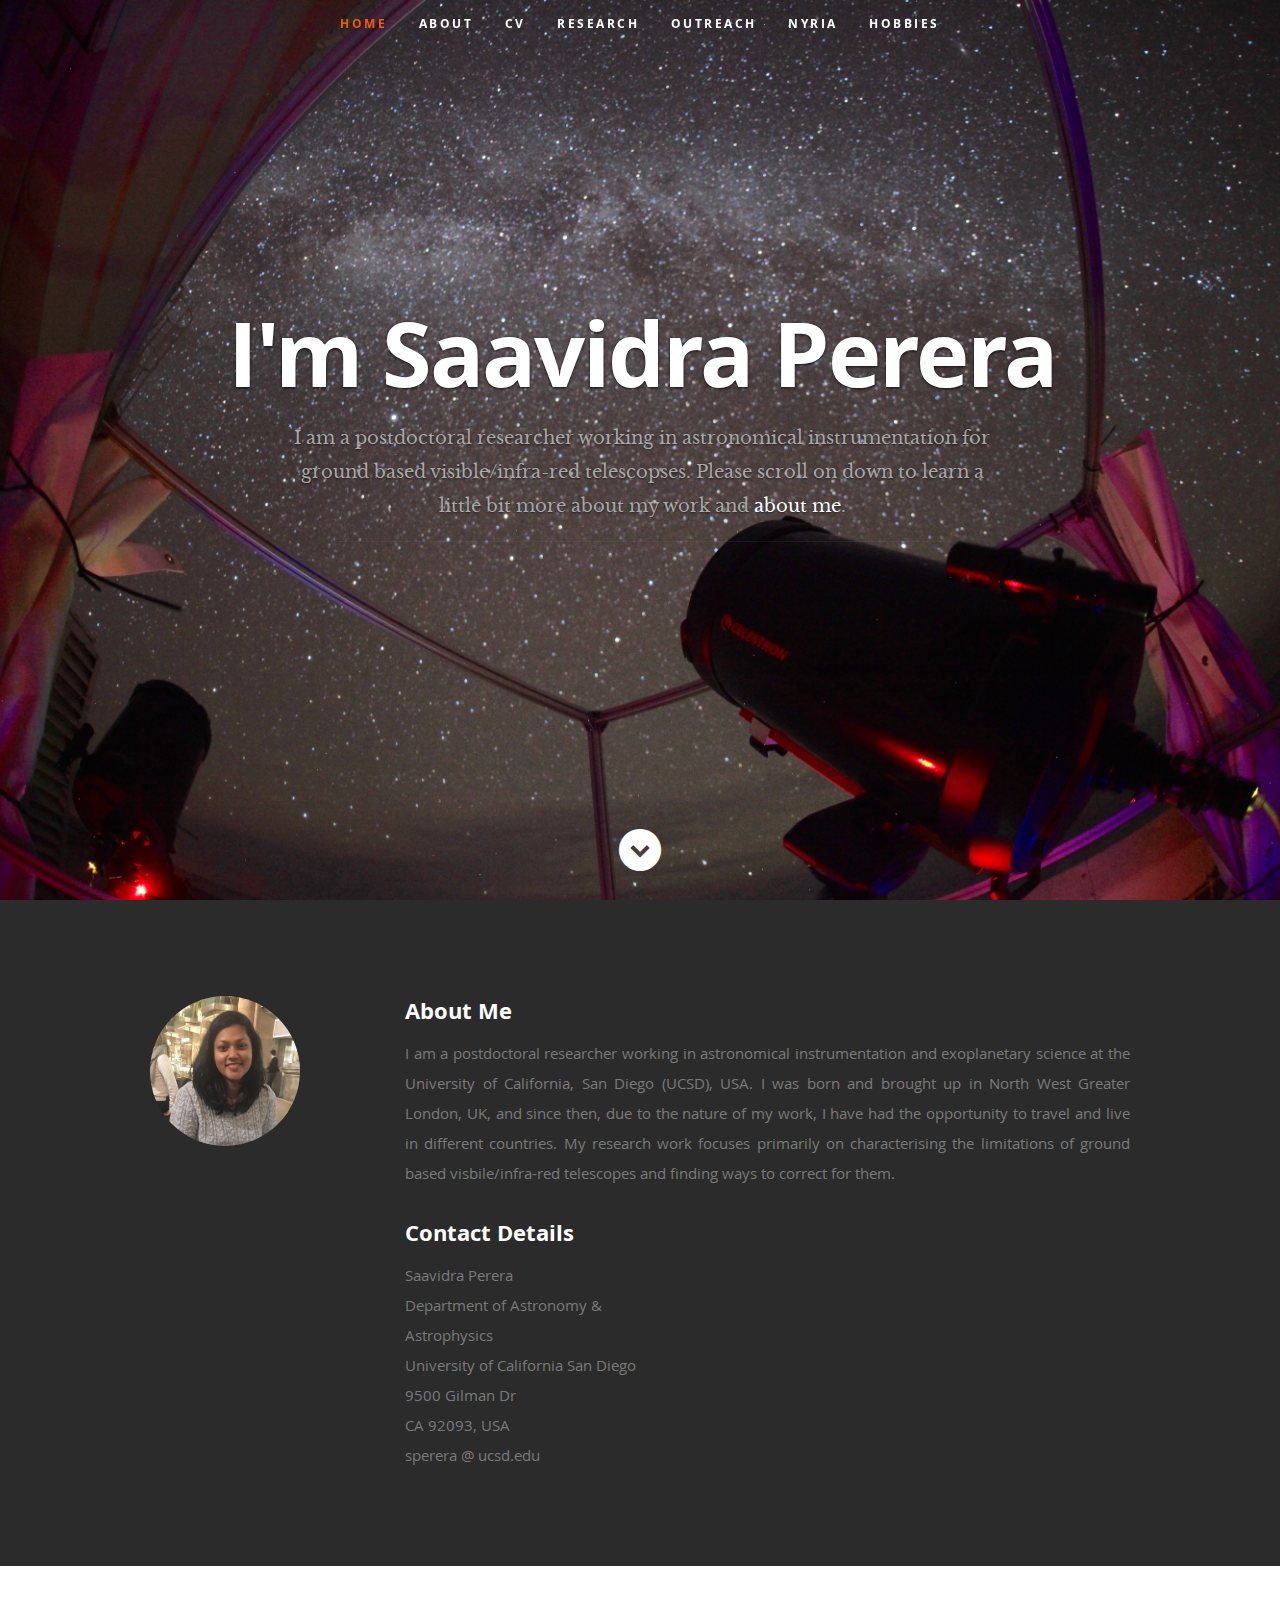
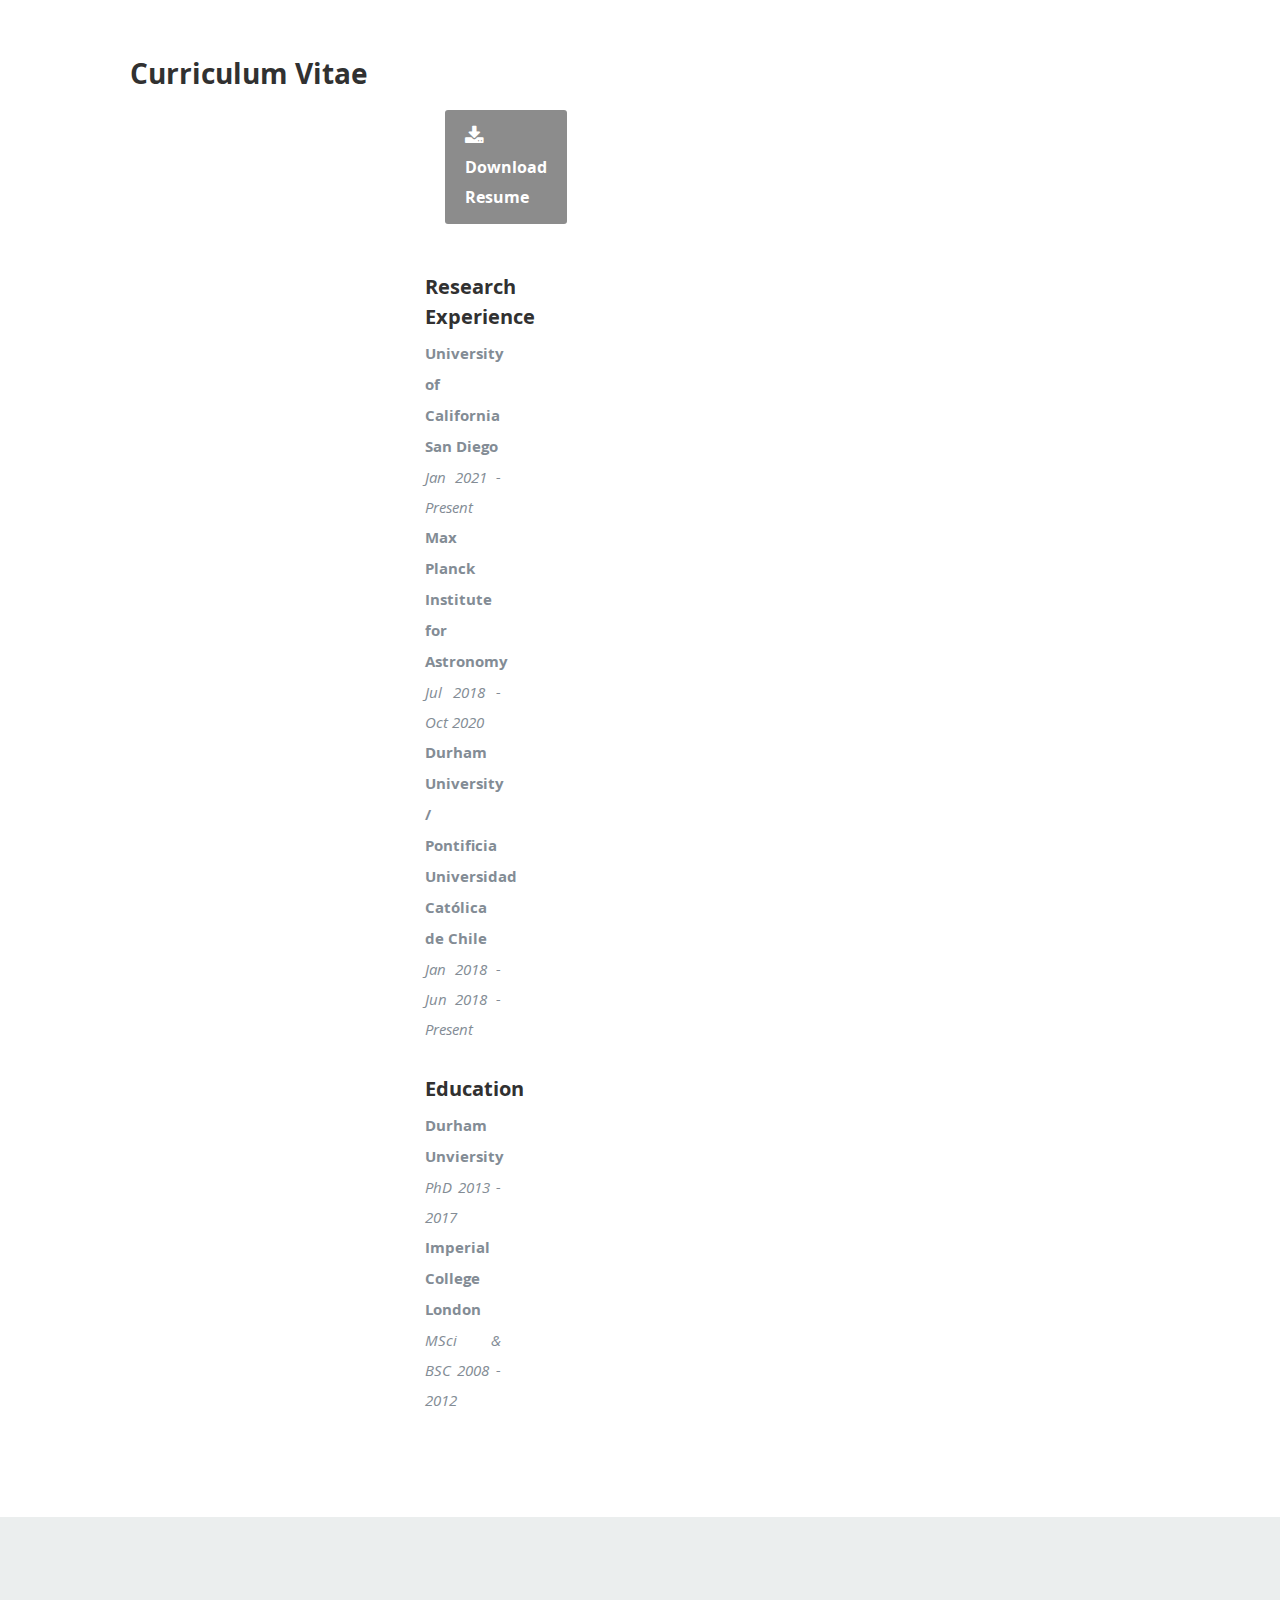
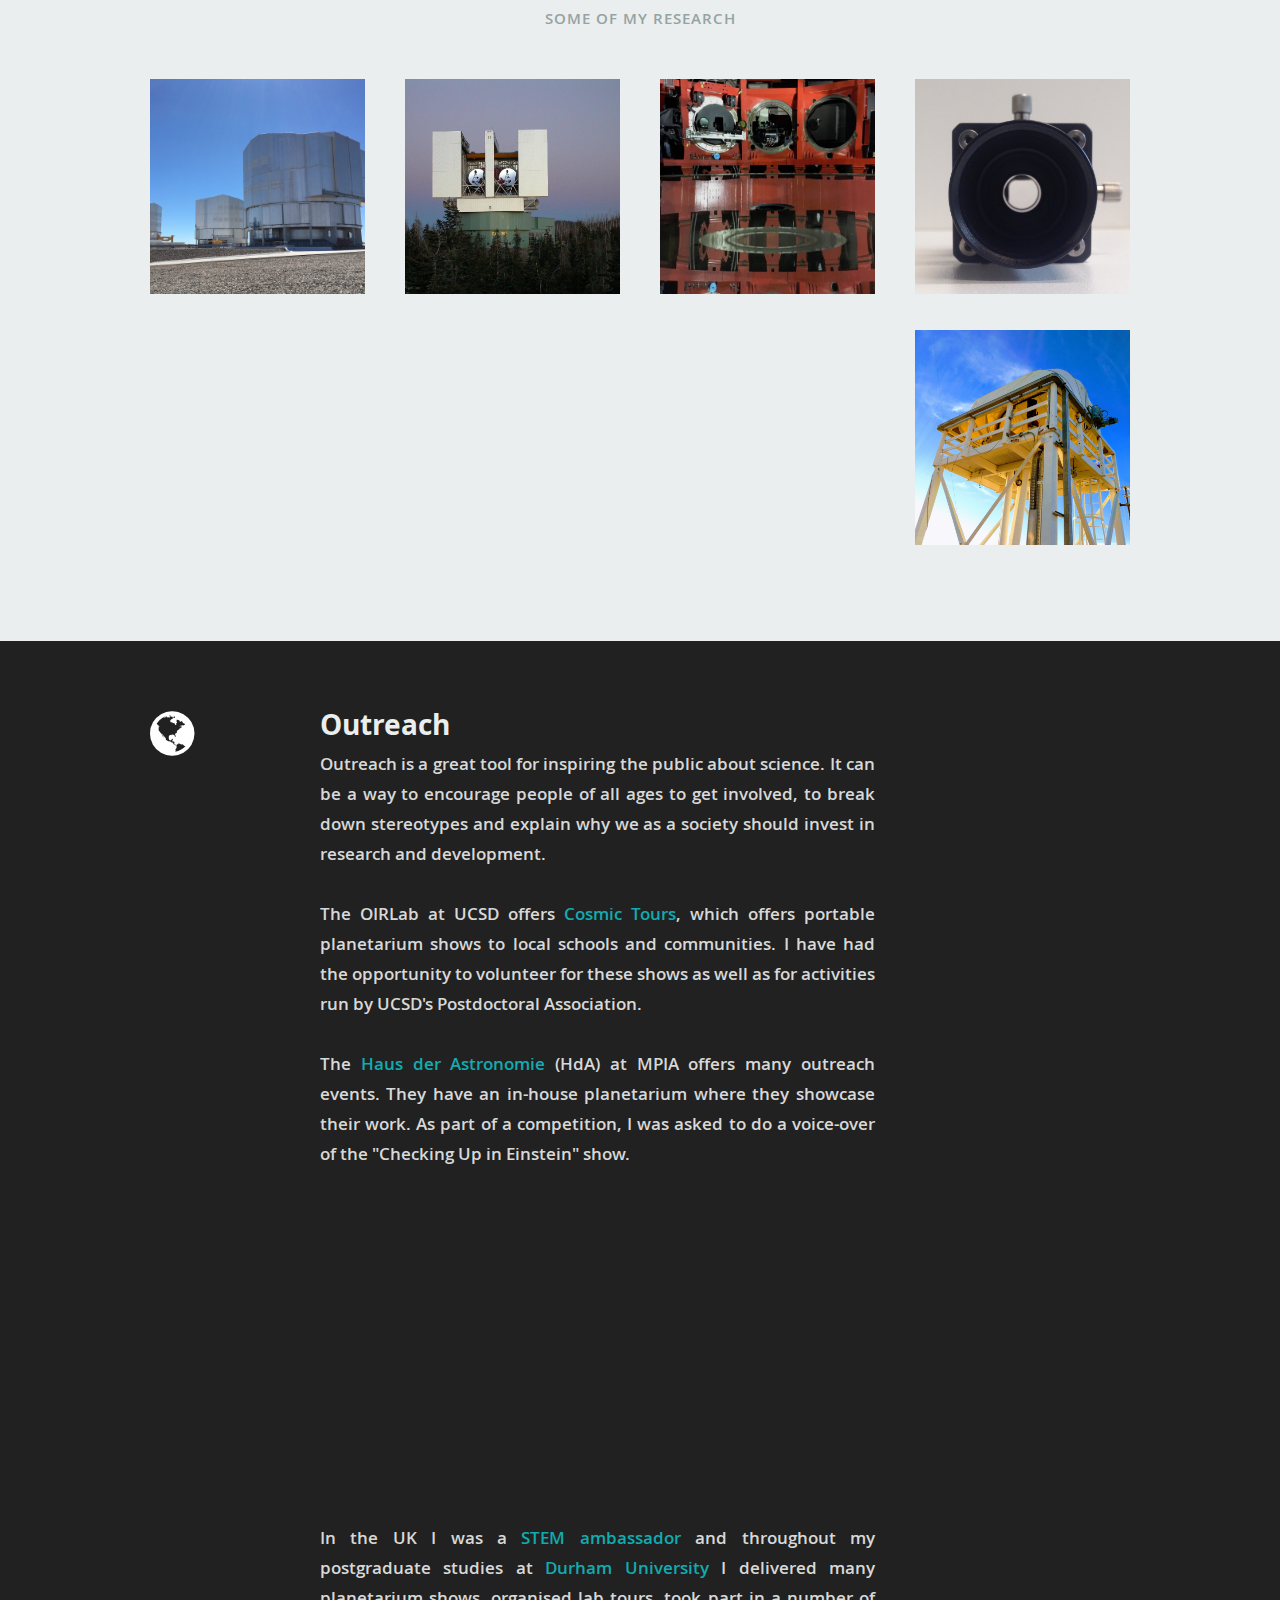
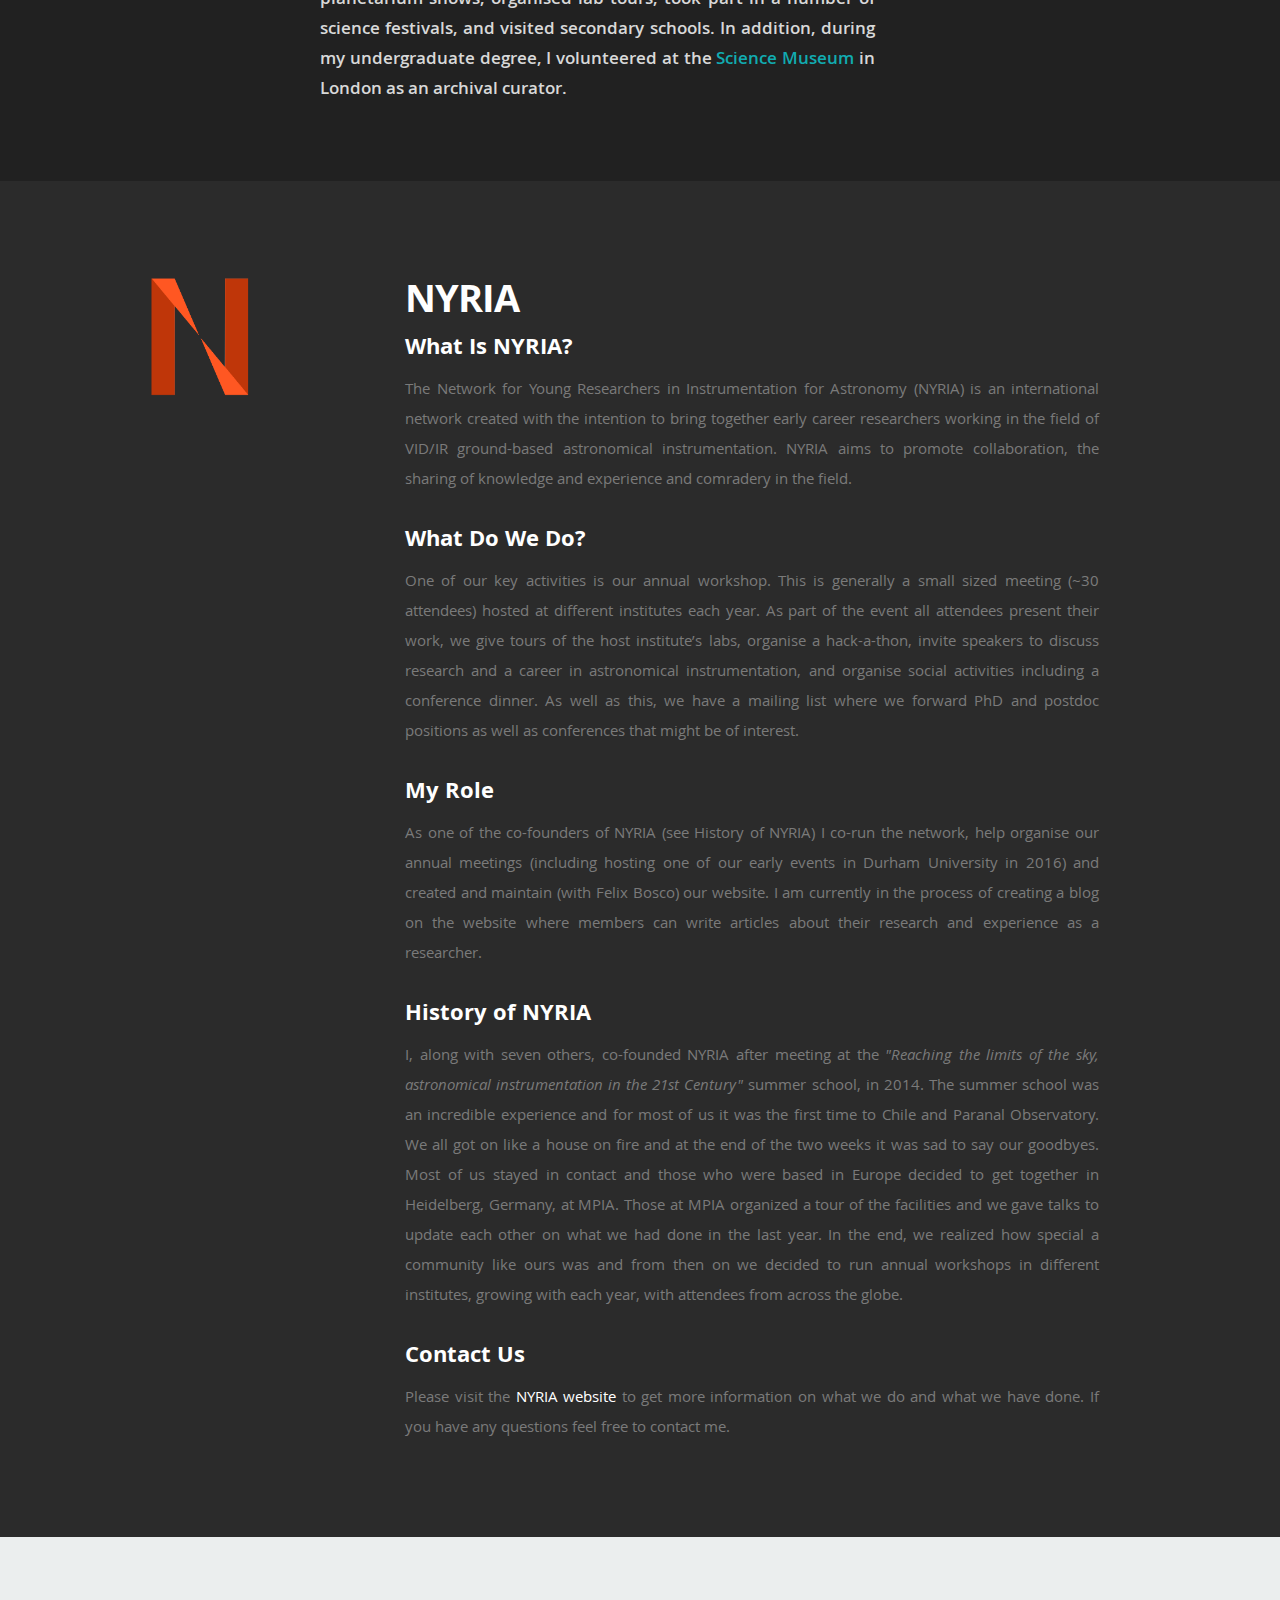
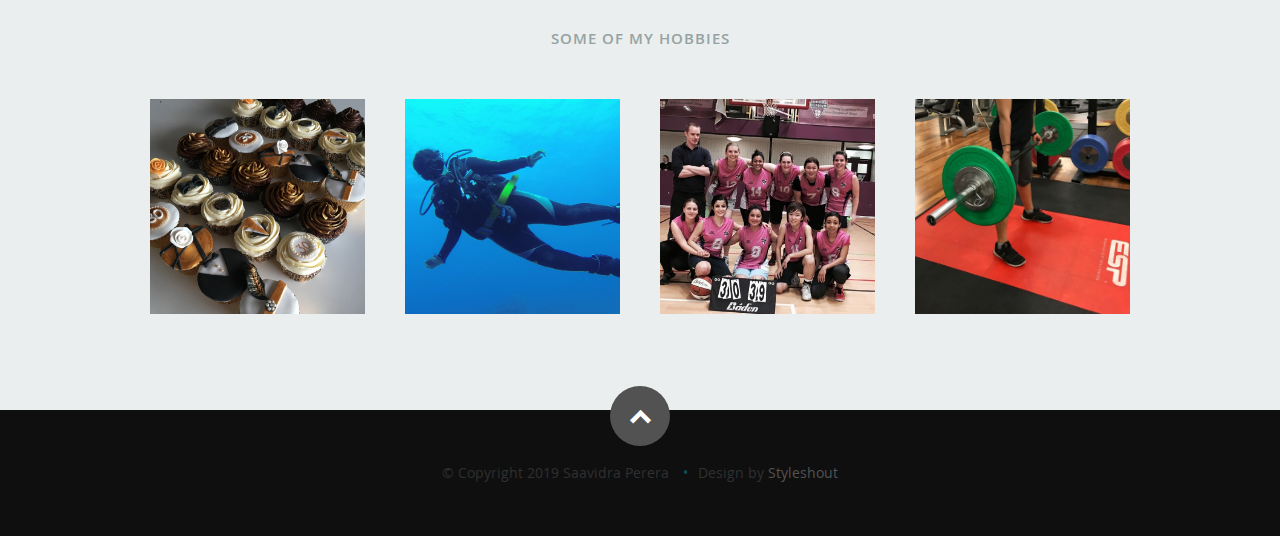
==== commit ae4773ec: "Update index.html" ====
--- a/index.html
+++ b/index.html
@@ -161,7 +161,7 @@
                      <a href="saavidra_perera_cv.pdf" class="button"><i class="fa fa-download"></i>Download Resume</a>
                   </p>
                </div>	      
-         </div>
+<!--          </div> -->
 		 
 	 <h4>Research Experience</h4>
 
@@ -199,16 +199,16 @@
                      </span><br>
                      <span>sperera @ ucsd.edu</span>
                   </p>
- -->
+ -->		</div>
                </div>
 
-         <div class="two columns">
+<!--          <div class="two columns">
                <div class="columns download">
                   <p>
                      <a href="saavidra_perera_cv.pdf" class="button"><i class="fa fa-download"></i>Download Resume</a>
                   </p>
                </div>	      
-         </div>
+         </div> -->
 
 <!--             </div> <!-- end row  -->
 
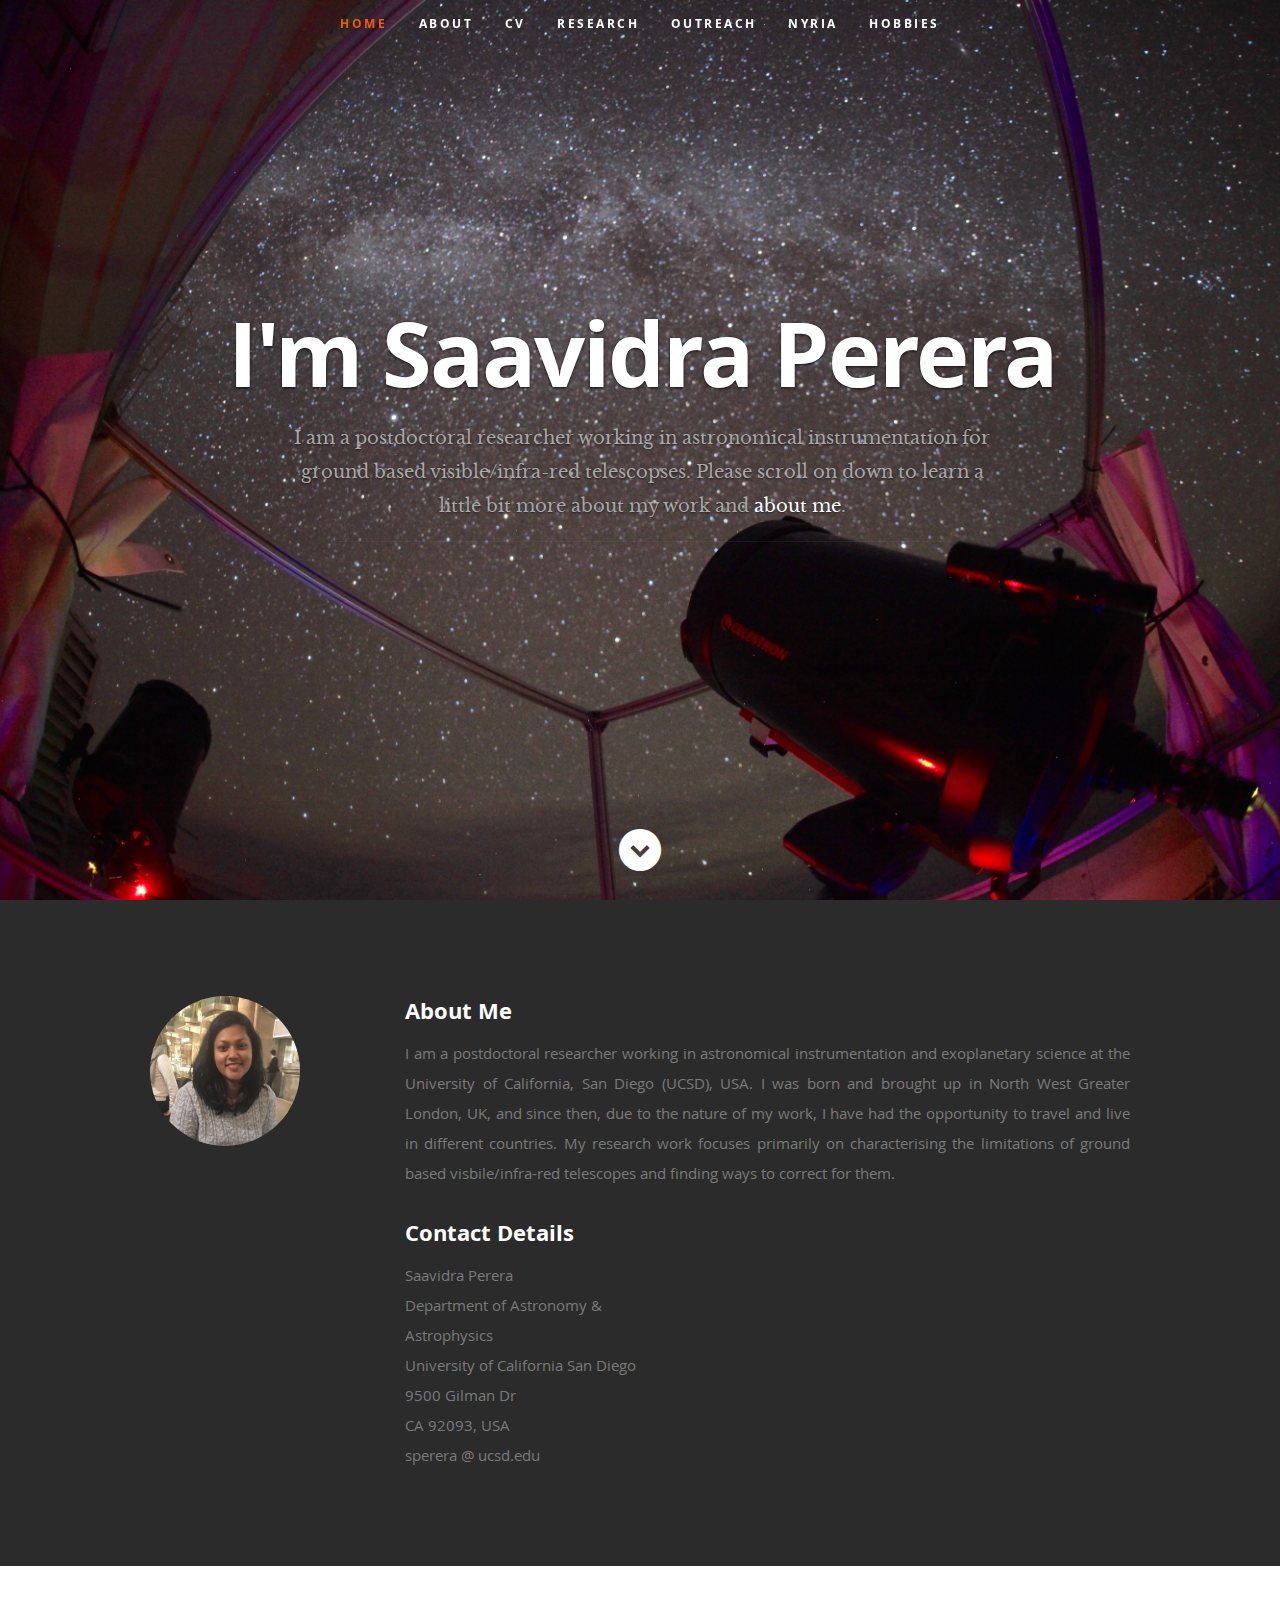
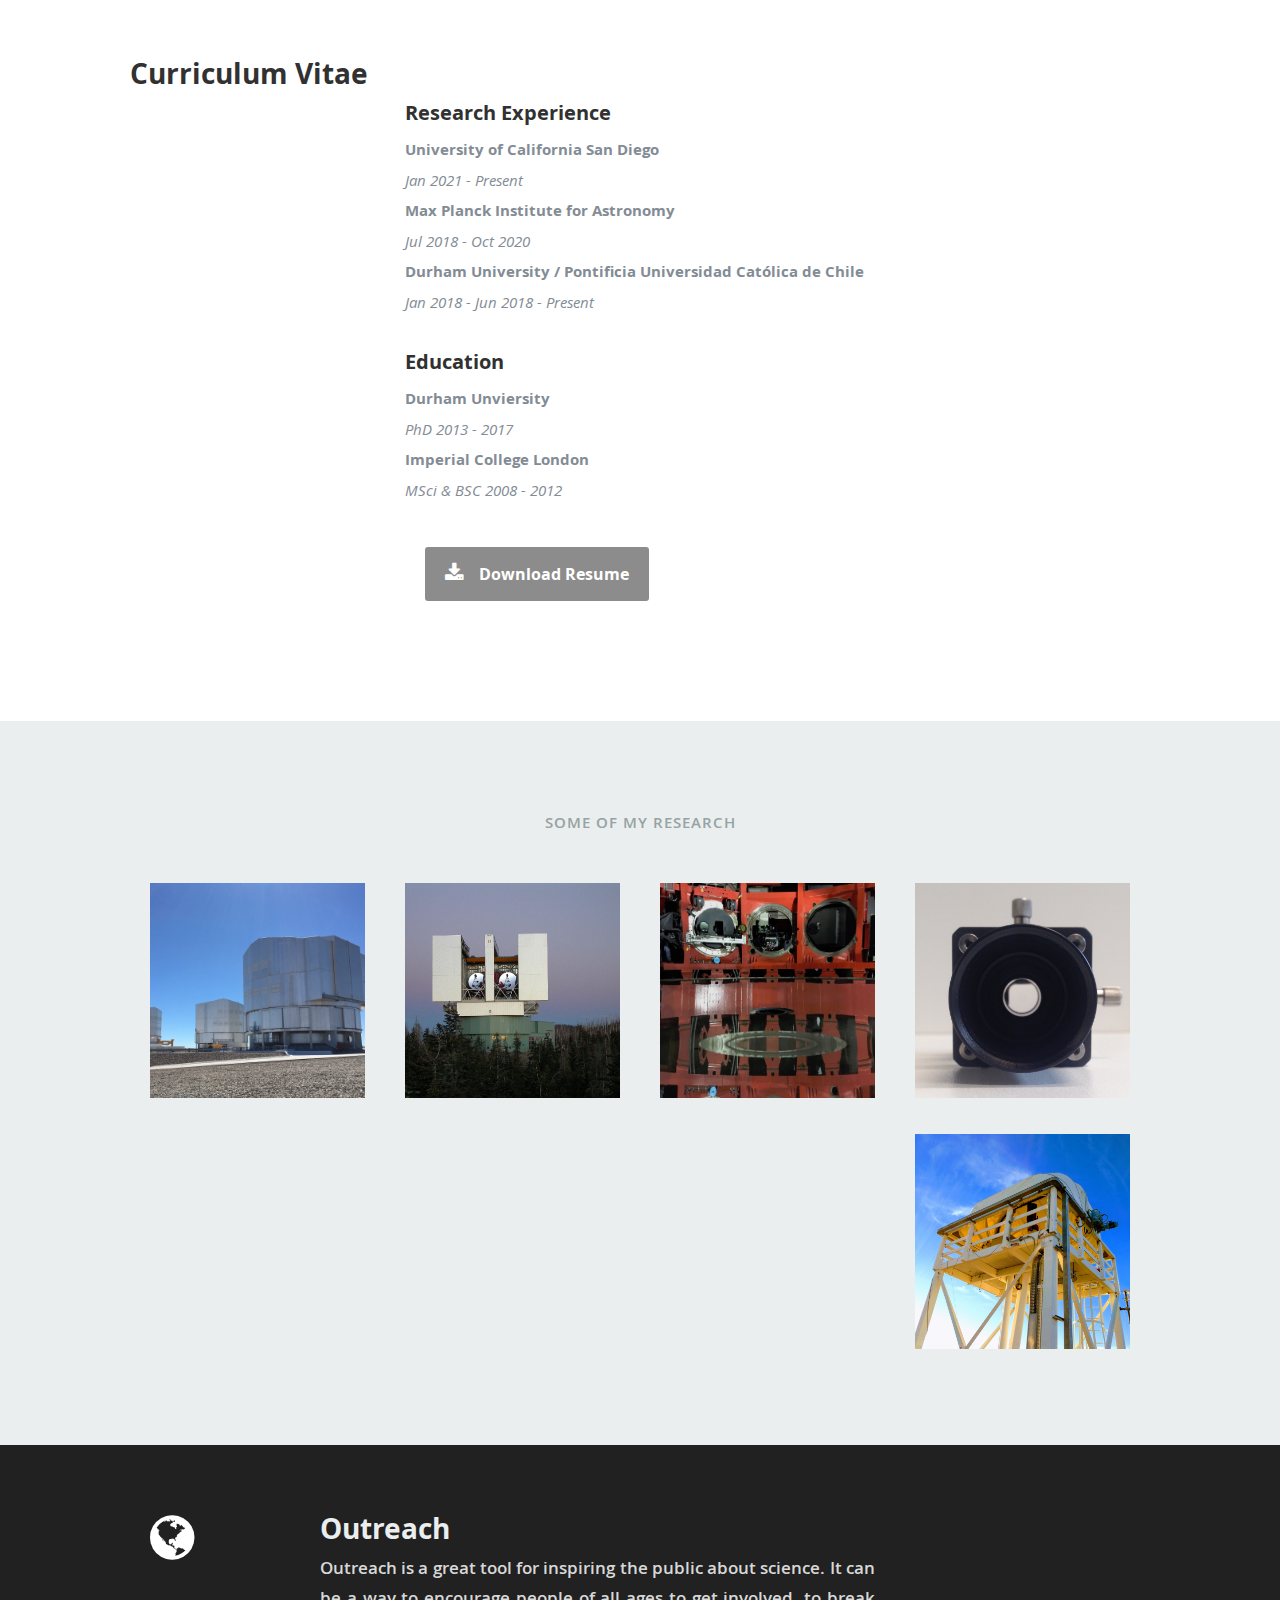
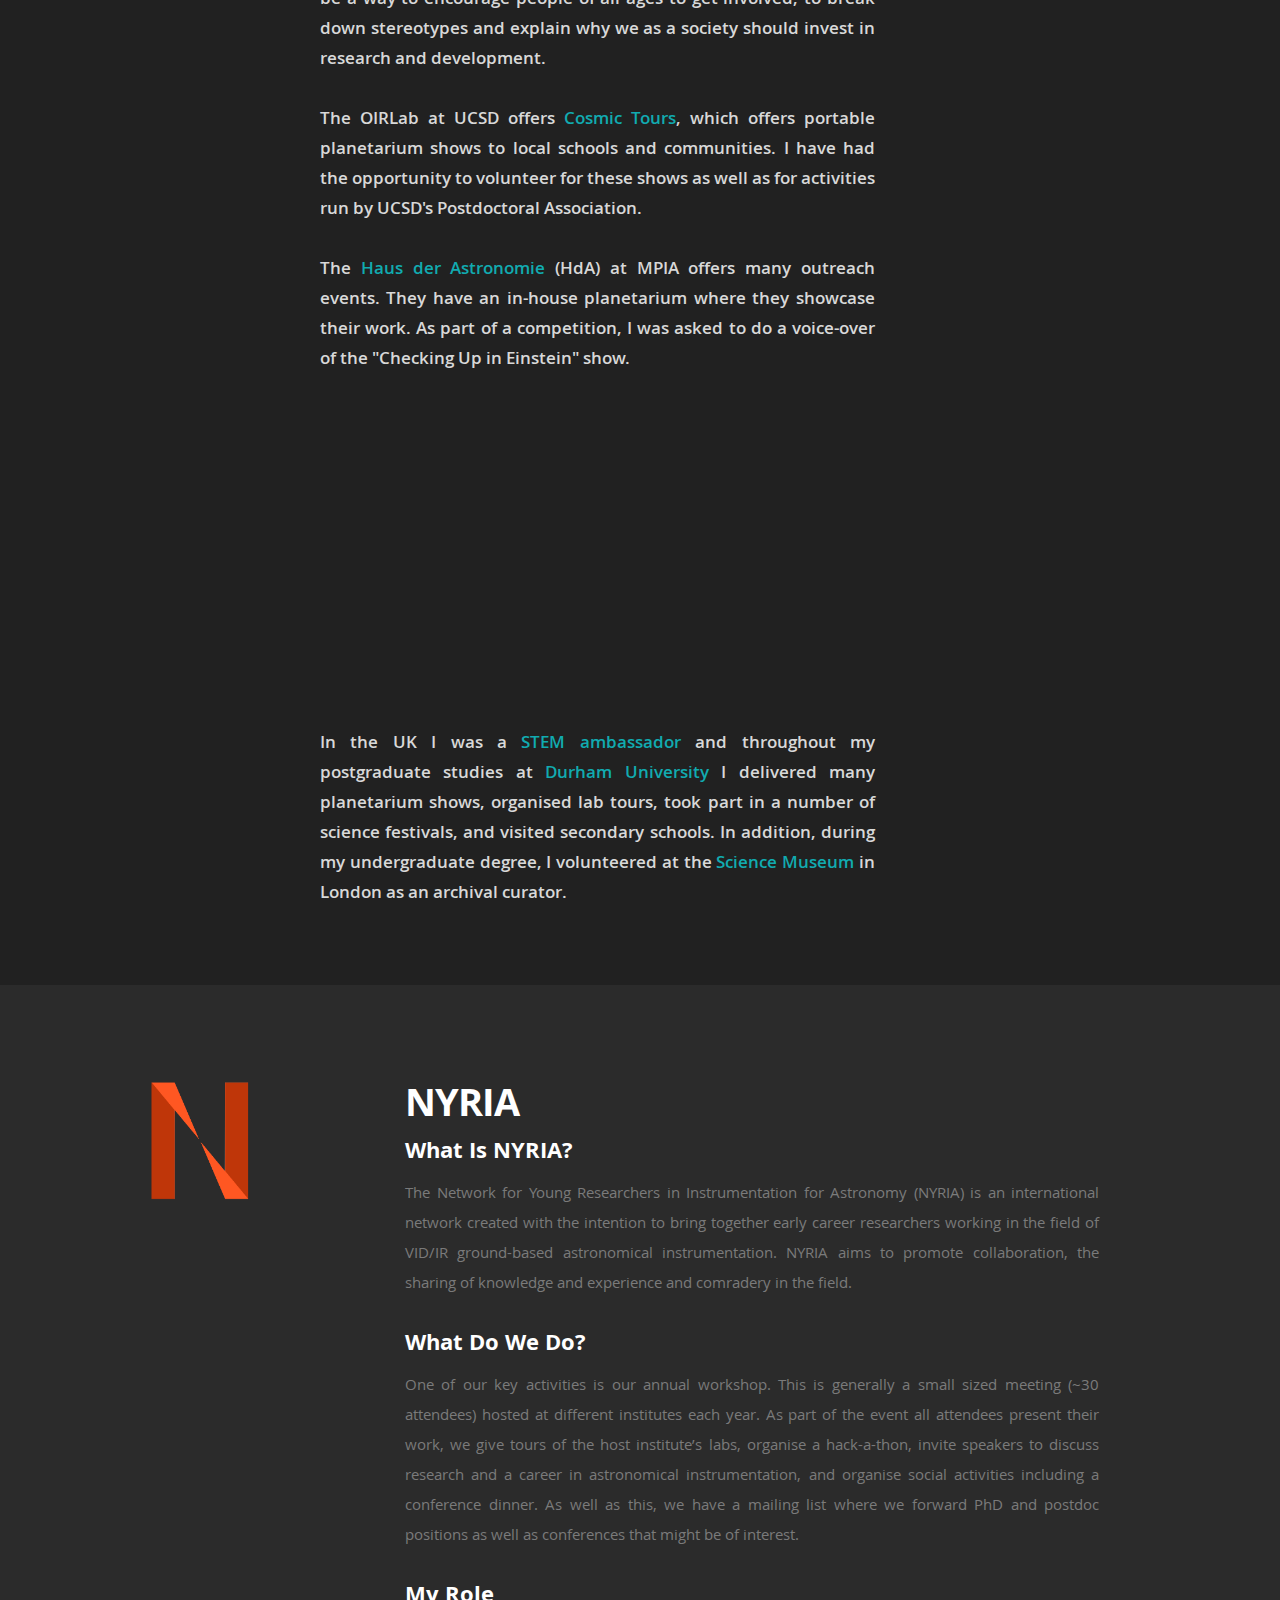
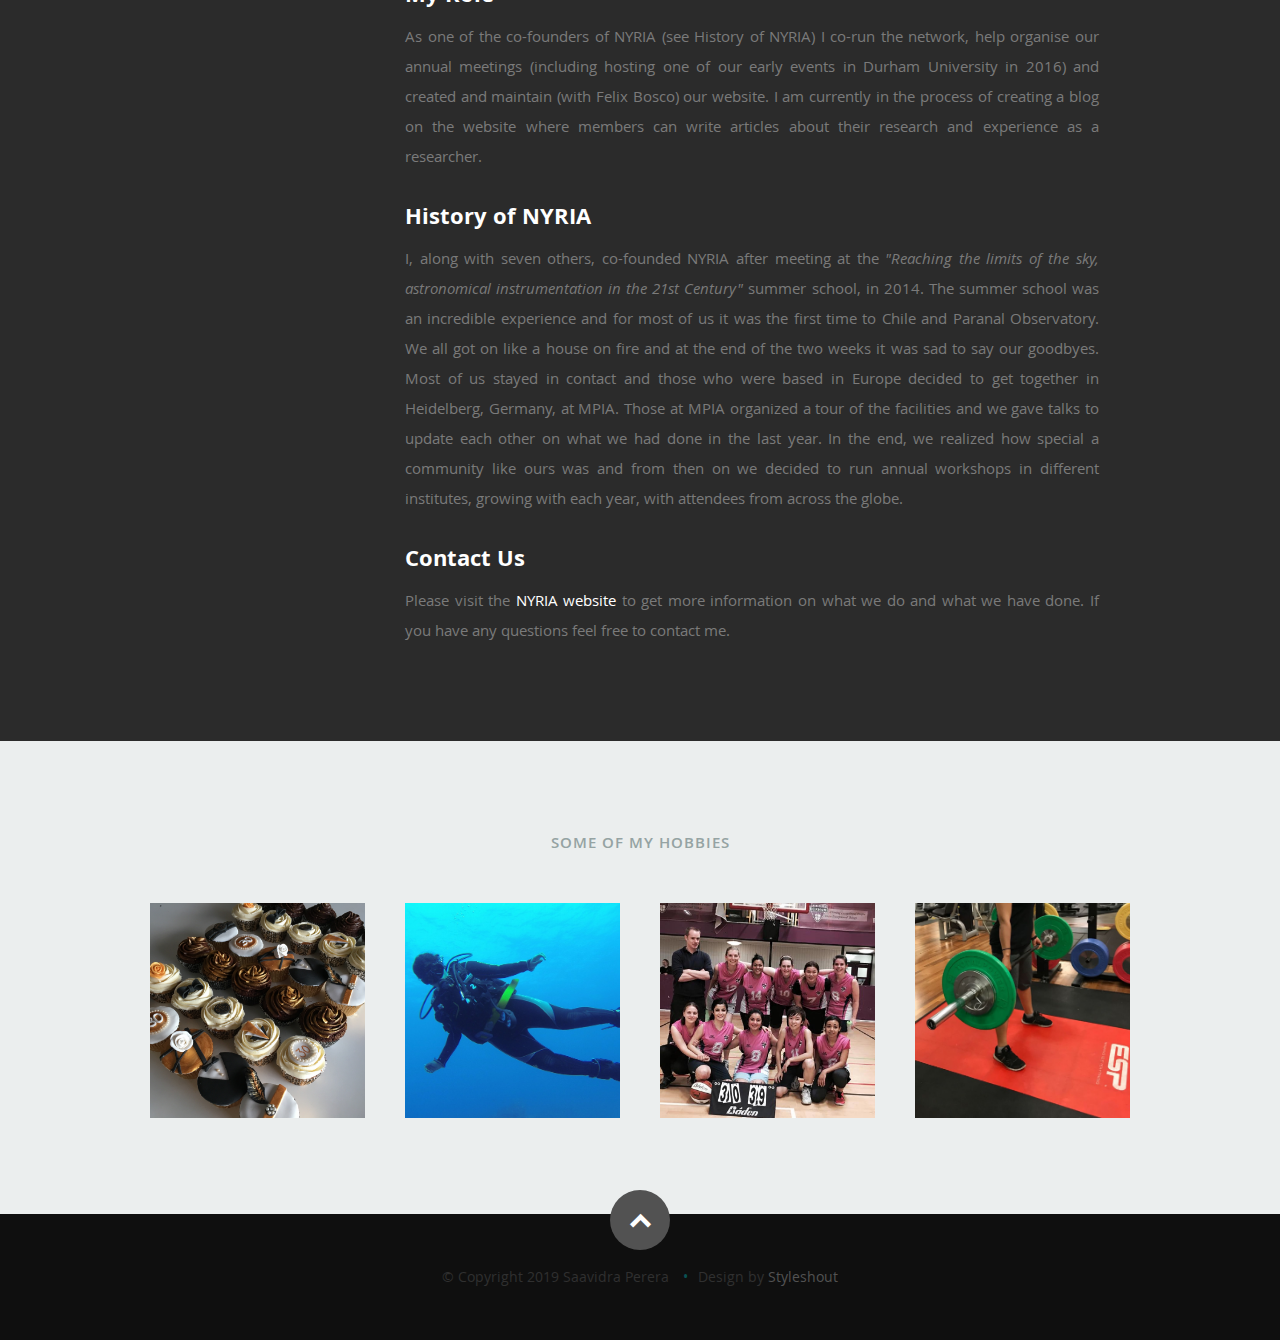
==== commit 96b0f02a: "Update index.html" ====
--- a/index.html
+++ b/index.html
@@ -154,13 +154,7 @@
                </div>	       -->
          </div>
 
-         <div class="nine columns main-col">
-         <div class="two columns">
-               <div class="columns download">
-                  <p>
-                     <a href="saavidra_perera_cv.pdf" class="button"><i class="fa fa-download"></i>Download Resume</a>
-                  </p>
-               </div>	      
+         <div class="nine columns main-col">      
 <!--          </div> -->
 		 
 	 <h4>Research Experience</h4>
@@ -181,7 +175,11 @@
 		    <b>Imperial College London</b> <br>
 		    <em>MSci & BSC 2008 - 2012 </em> <br>			    
 	    </p>
-
+               <div class="columns download">
+                  <p>
+                     <a href="saavidra_perera_cv.pdf" class="button"><i class="fa fa-download"></i>Download Resume</a>
+                  </p>
+               </div>	      
 		 
 <!--             <div class="row"> -->
 
@@ -199,7 +197,7 @@
                      </span><br>
                      <span>sperera @ ucsd.edu</span>
                   </p>
- -->		</div>
+ -->	
                </div>
 
 <!--          <div class="two columns">
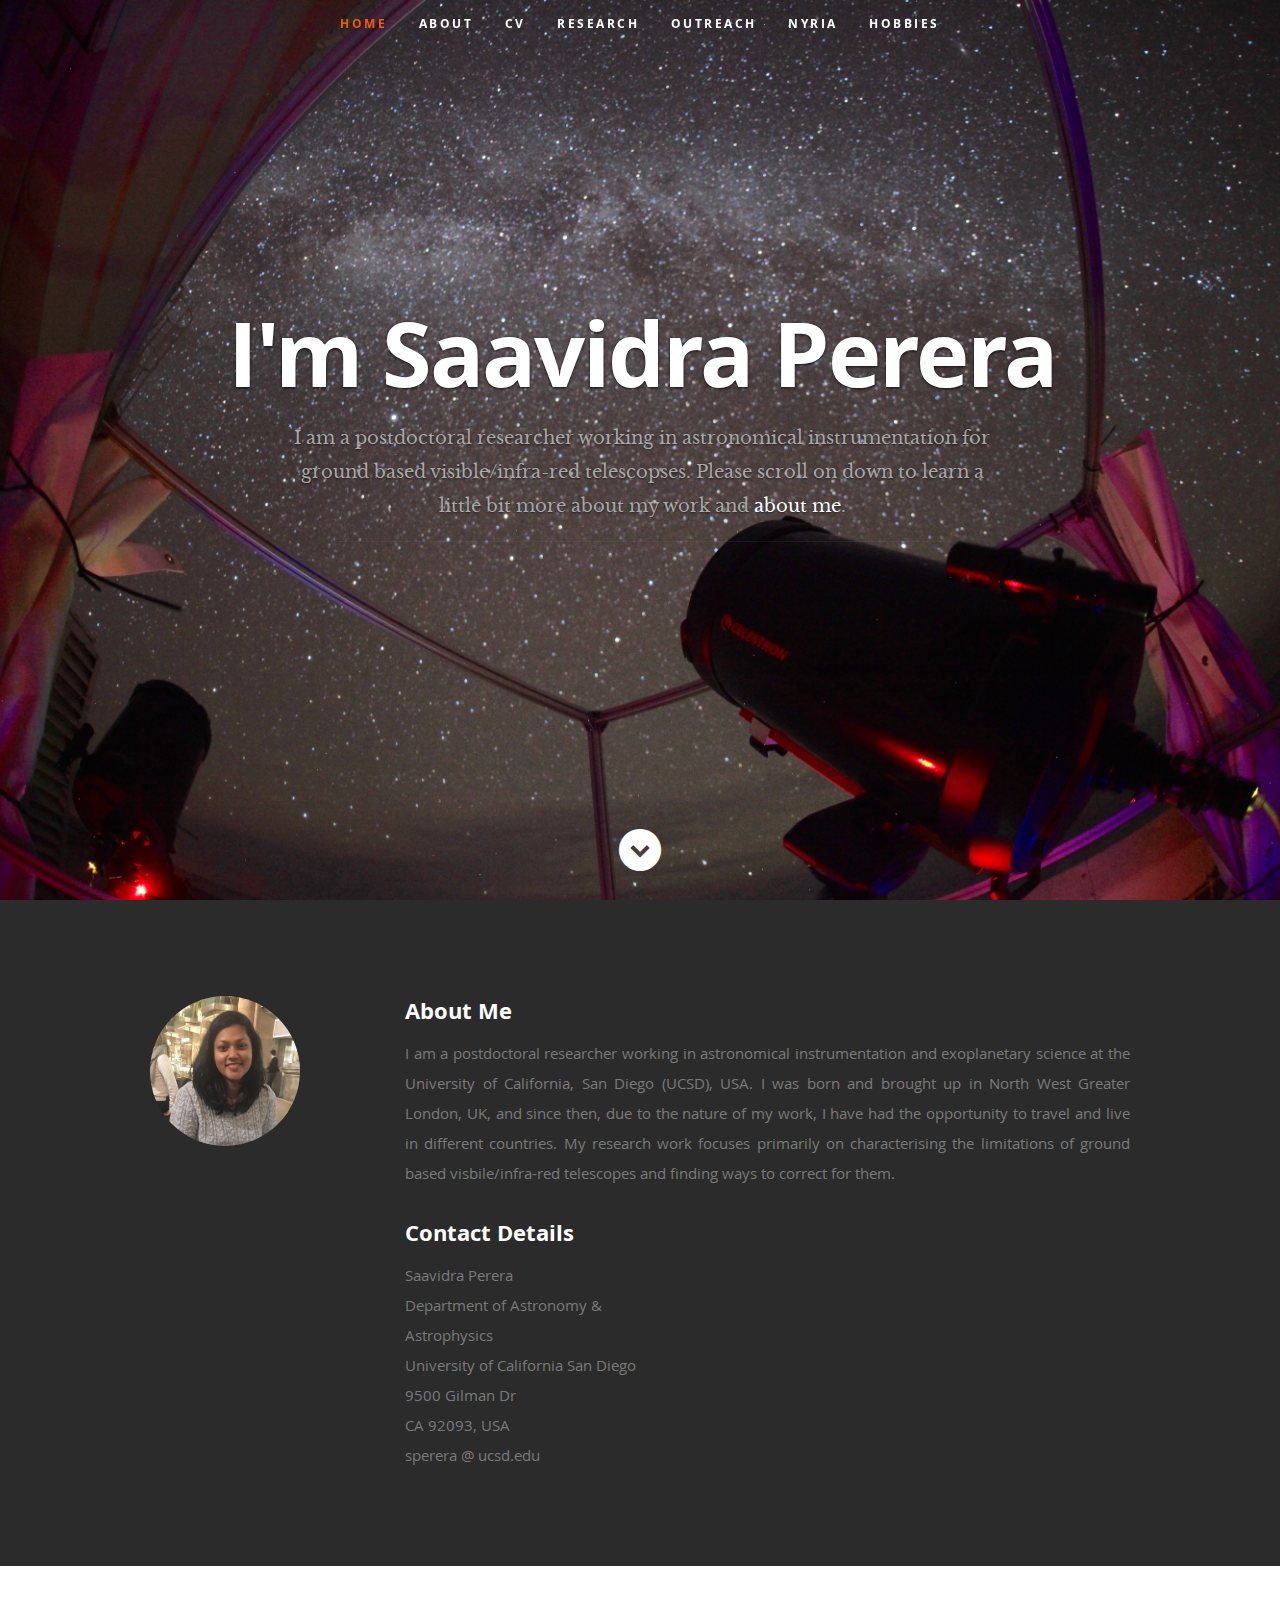
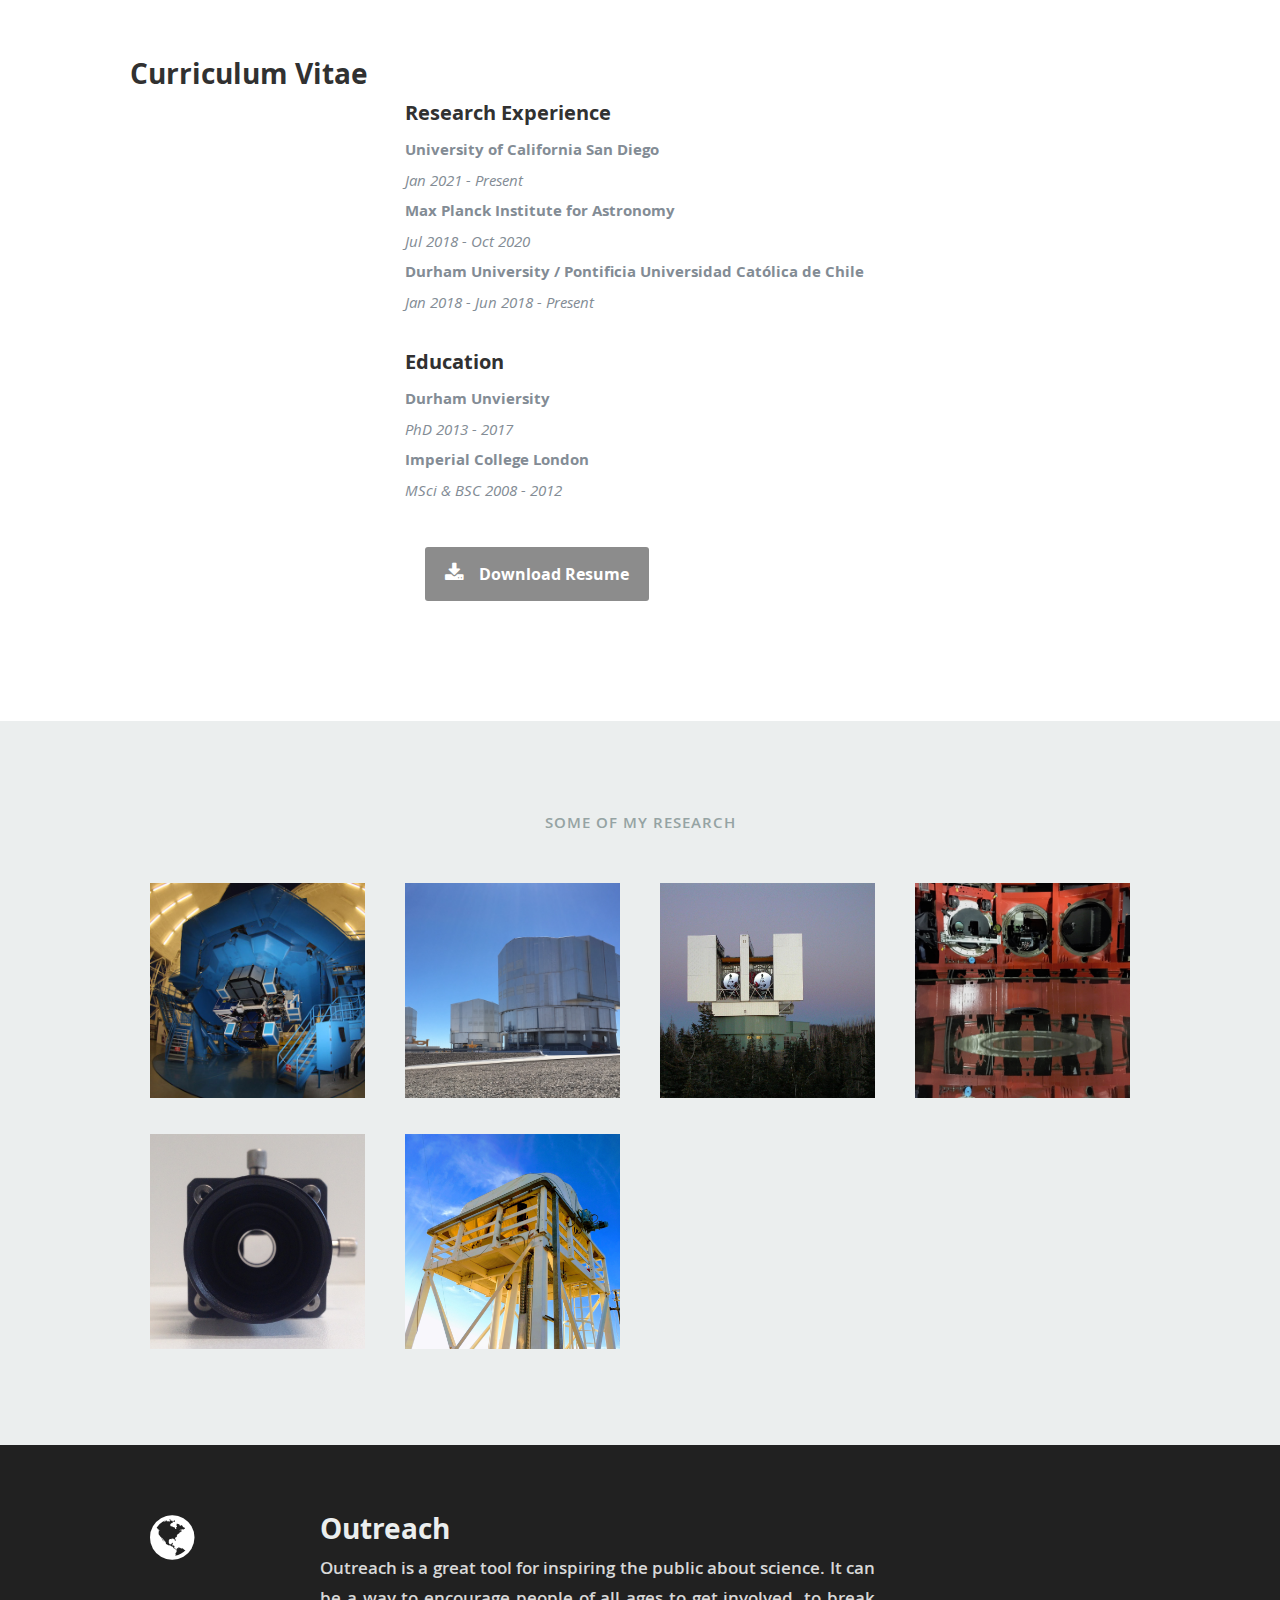
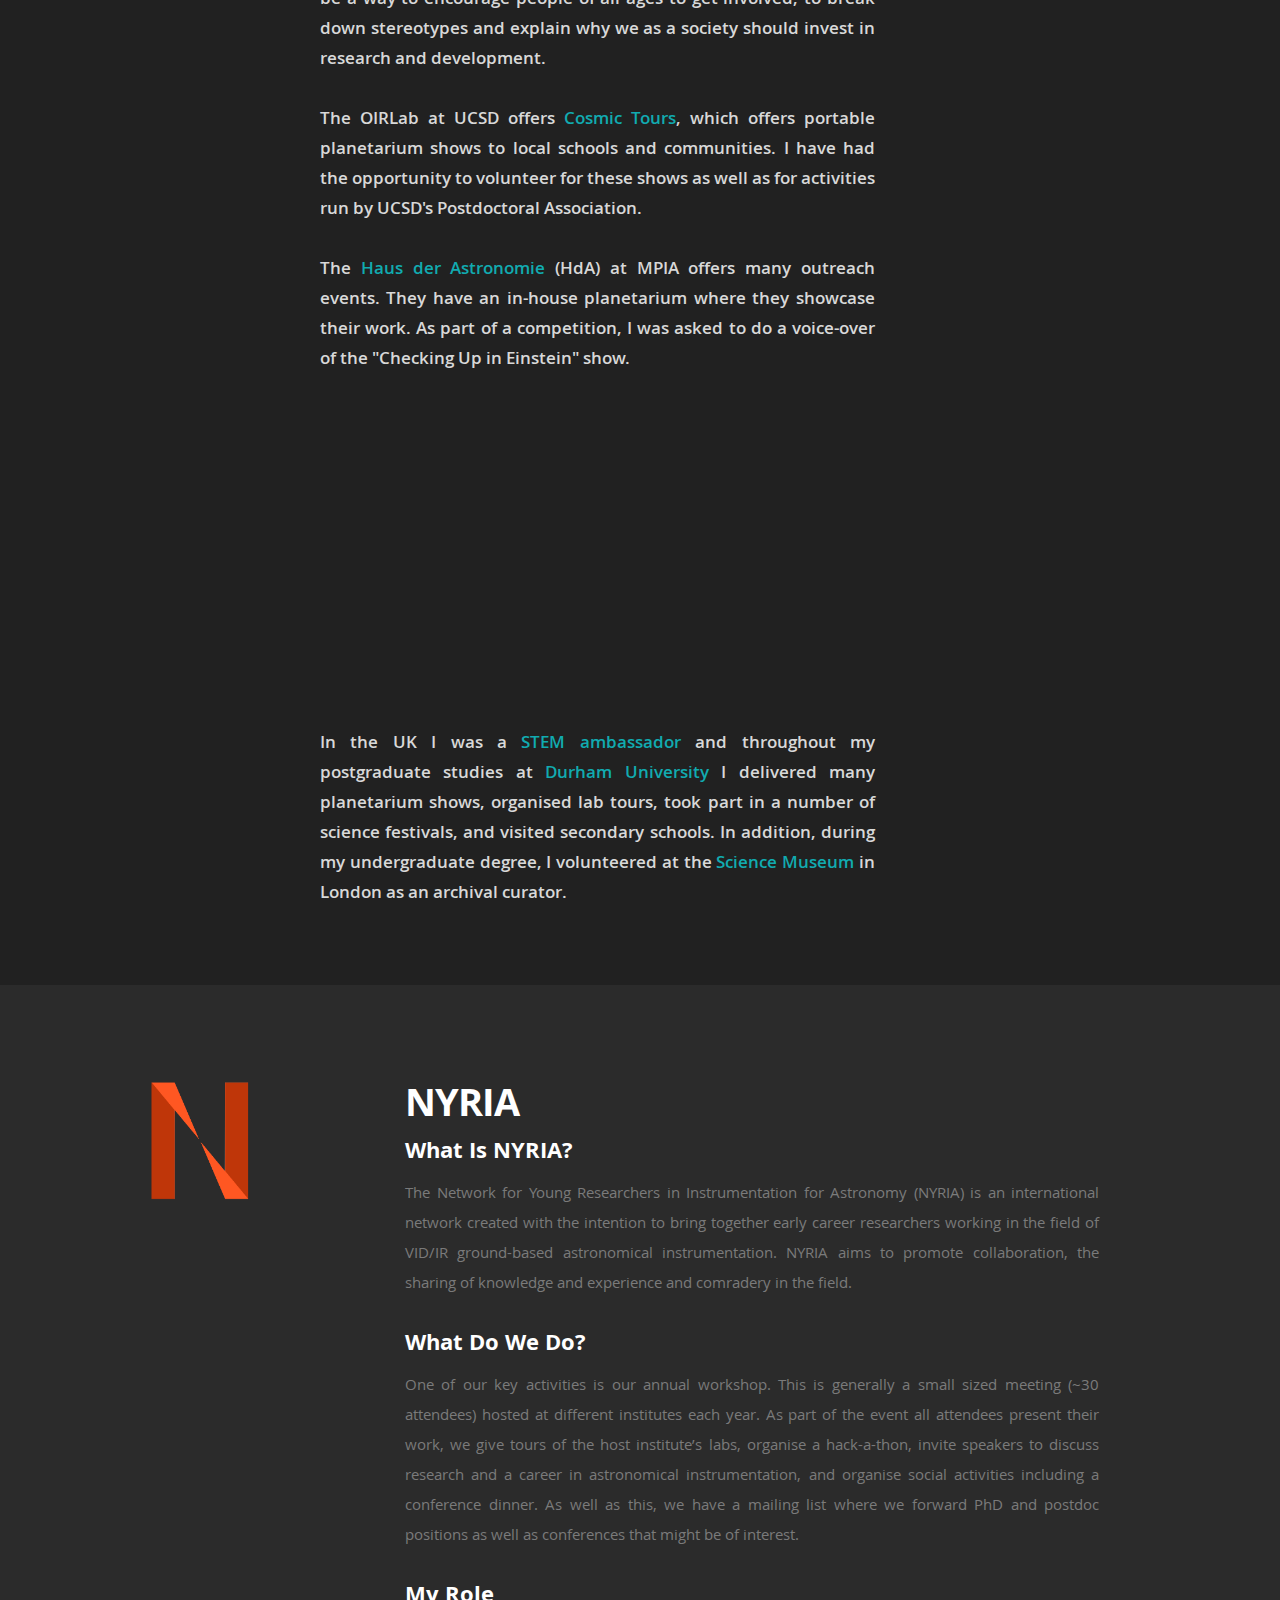
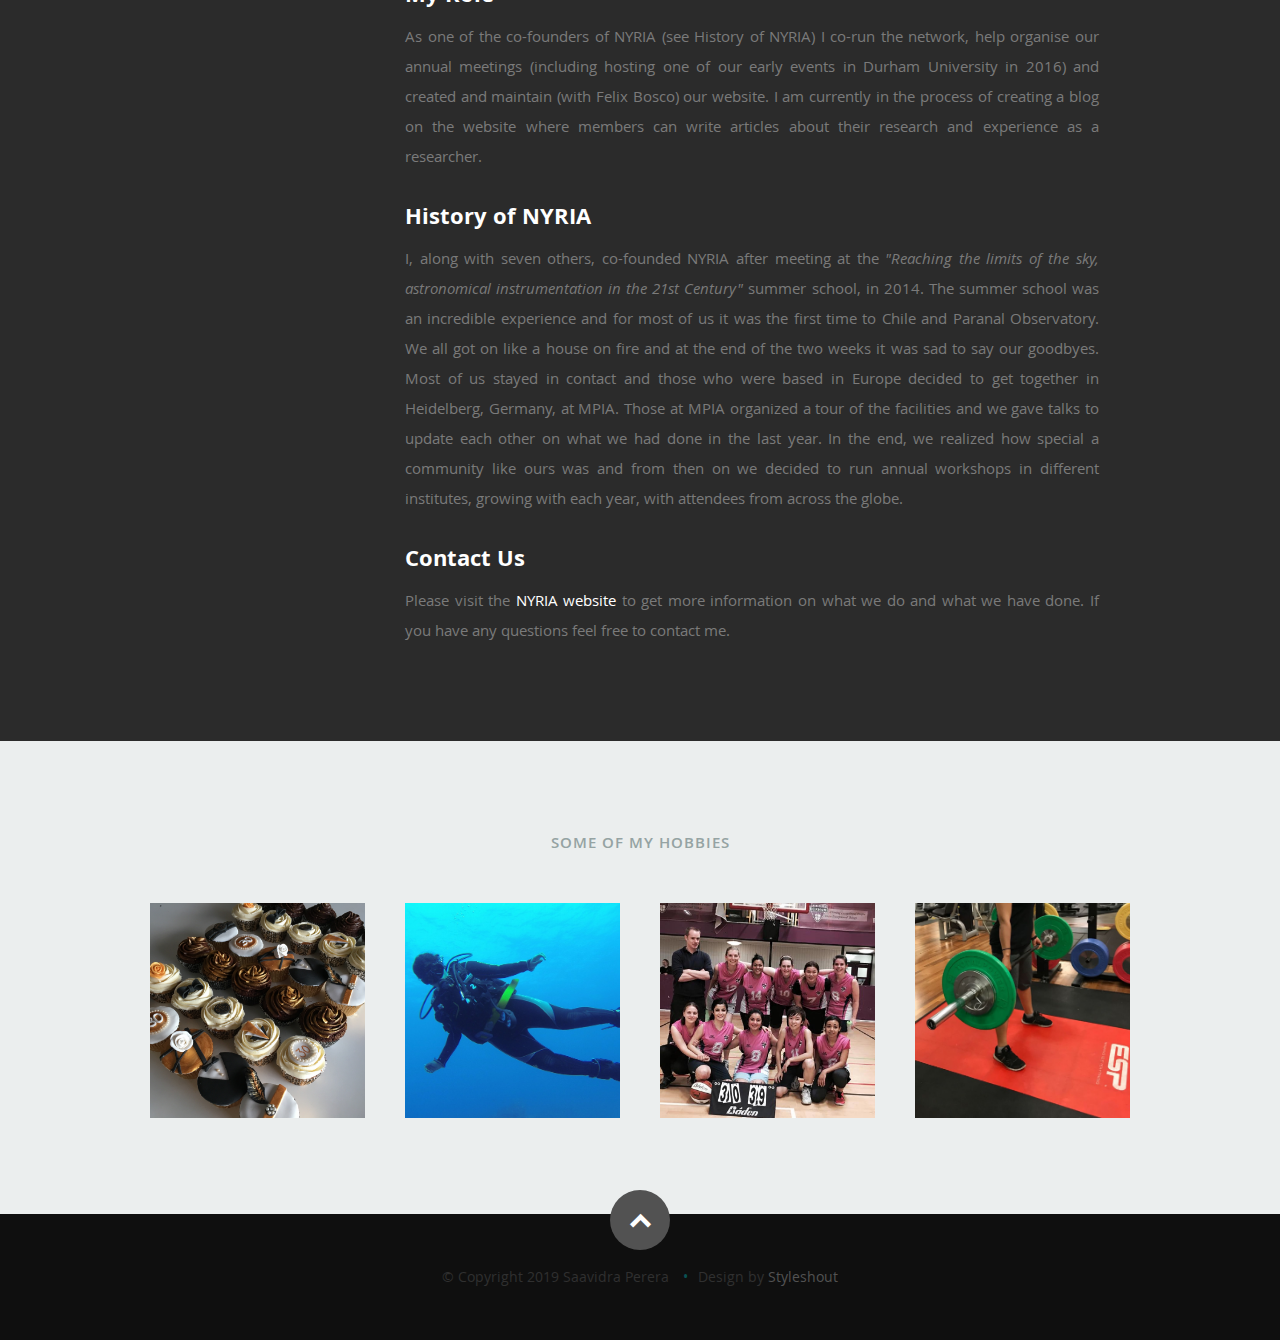
==== commit 32f4d6c4: "Update index.html" ====
--- a/index.html
+++ b/index.html
@@ -231,6 +231,26 @@
             <!-- portfolio-wrapper -->
             <div id="portfolio-wrapper" class="bgrid-quarters s-bgrid-thirds cf">
 
+
+          	<div class="columns portfolio-item">
+                  <div class="item-wrap">
+
+                     <a href="#modal-01-01" title="">
+                        <img alt="" src="images/research/GPI_Square.jpg">
+                        <div class="overlay">
+                           <div class="portfolio-item-meta">
+          					      <h5>GPI 2.0</h5>
+                              <p>LBTI/VLTI</p>
+          					   </div>
+                        </div>
+                        <div class="link-icon"><i class="icon-plus"></i></div>
+                     </a>
+
+                  </div>
+          	</div> <!-- item end -->
+
+
+		    
           	   <div class="columns portfolio-item">
                   <div class="item-wrap">
 
@@ -375,19 +395,45 @@
          <!-- Modal Popup
 	      --------------------------------------------------------------- -->
 
+         <div id="modal-01-01" class="popup-modal mfp-hide">
+
+		      <img class="scale-with-grid" src="images/research/GPI_Square.jpg" alt="" />
+
+		      <div class="description-box">
+			      <h4>GPI 2.0</h4>
+			      <p>Gemini Planet Imager 2.0 is a high-contrast imaging instrument to detect and characterise young Jupiters.
+				Currently, I am leading the build of the pyramid wavefront sensor for the adaptive optics system. 
+			      </p>
+               <!-- <span class="categories"><i class="fa fa-tag"></i>Branding, Webdesign</span> -->
+		      </div>
+
+            <div class="link-box">
+<!--                <a href="/prex/" target="_blank">More Info</a> -->
+		    <a href="https://www.spiedigitallibrary.org/conference-proceedings-of-spie/12680/1268001/Upgrading-the-Gemini-planet-imager-to-GPI-20/10.1117/12.2676960.full" target="_blank">Perera et al., 2023</a> 
+		    <a href="https://www.spiedigitallibrary.org/conference-proceedings-of-spie/12185/121854C/GPI-20-pyramid-wavefront-sensor-status/10.1117/12.2629062.full#_=_" target="_blank">Perera et al., 2022</a> 
+				    
+		         <a class="popup-modal-dismiss">Close</a>
+            </div>
+
+	      </div><!-- modal-01 End -->
+
+
+
+
+	      
          <div id="modal-01" class="popup-modal mfp-hide">
 
 		      <img class="scale-with-grid" src="images/research/VLT_square.JPG" alt="" />
 
 		      <div class="description-box">
 			      <h4>P-REx</h4>
-			      <p>P-REx is a method for predicting the piston drift over individual telescopes for the purpose of interferometry </p>
+			      <p>P-REx is a method for predicting the piston drift over individual telescopes for interferometry </p>
                <!-- <span class="categories"><i class="fa fa-tag"></i>Branding, Webdesign</span> -->
 		      </div>
 
             <div class="link-box">
 <!--                <a href="/prex/" target="_blank">More Info</a> -->
-		    <a href="https://academic.oup.com/mnras/article/511/4/5709/6501225" target="_blank">Link to Paper</a> 
+		    <a href="https://academic.oup.com/mnras/article/511/4/5709/6501225" target="_blank">Perera et al., 2022</a> 
 		    
 		         <a class="popup-modal-dismiss">Close</a>
             </div>
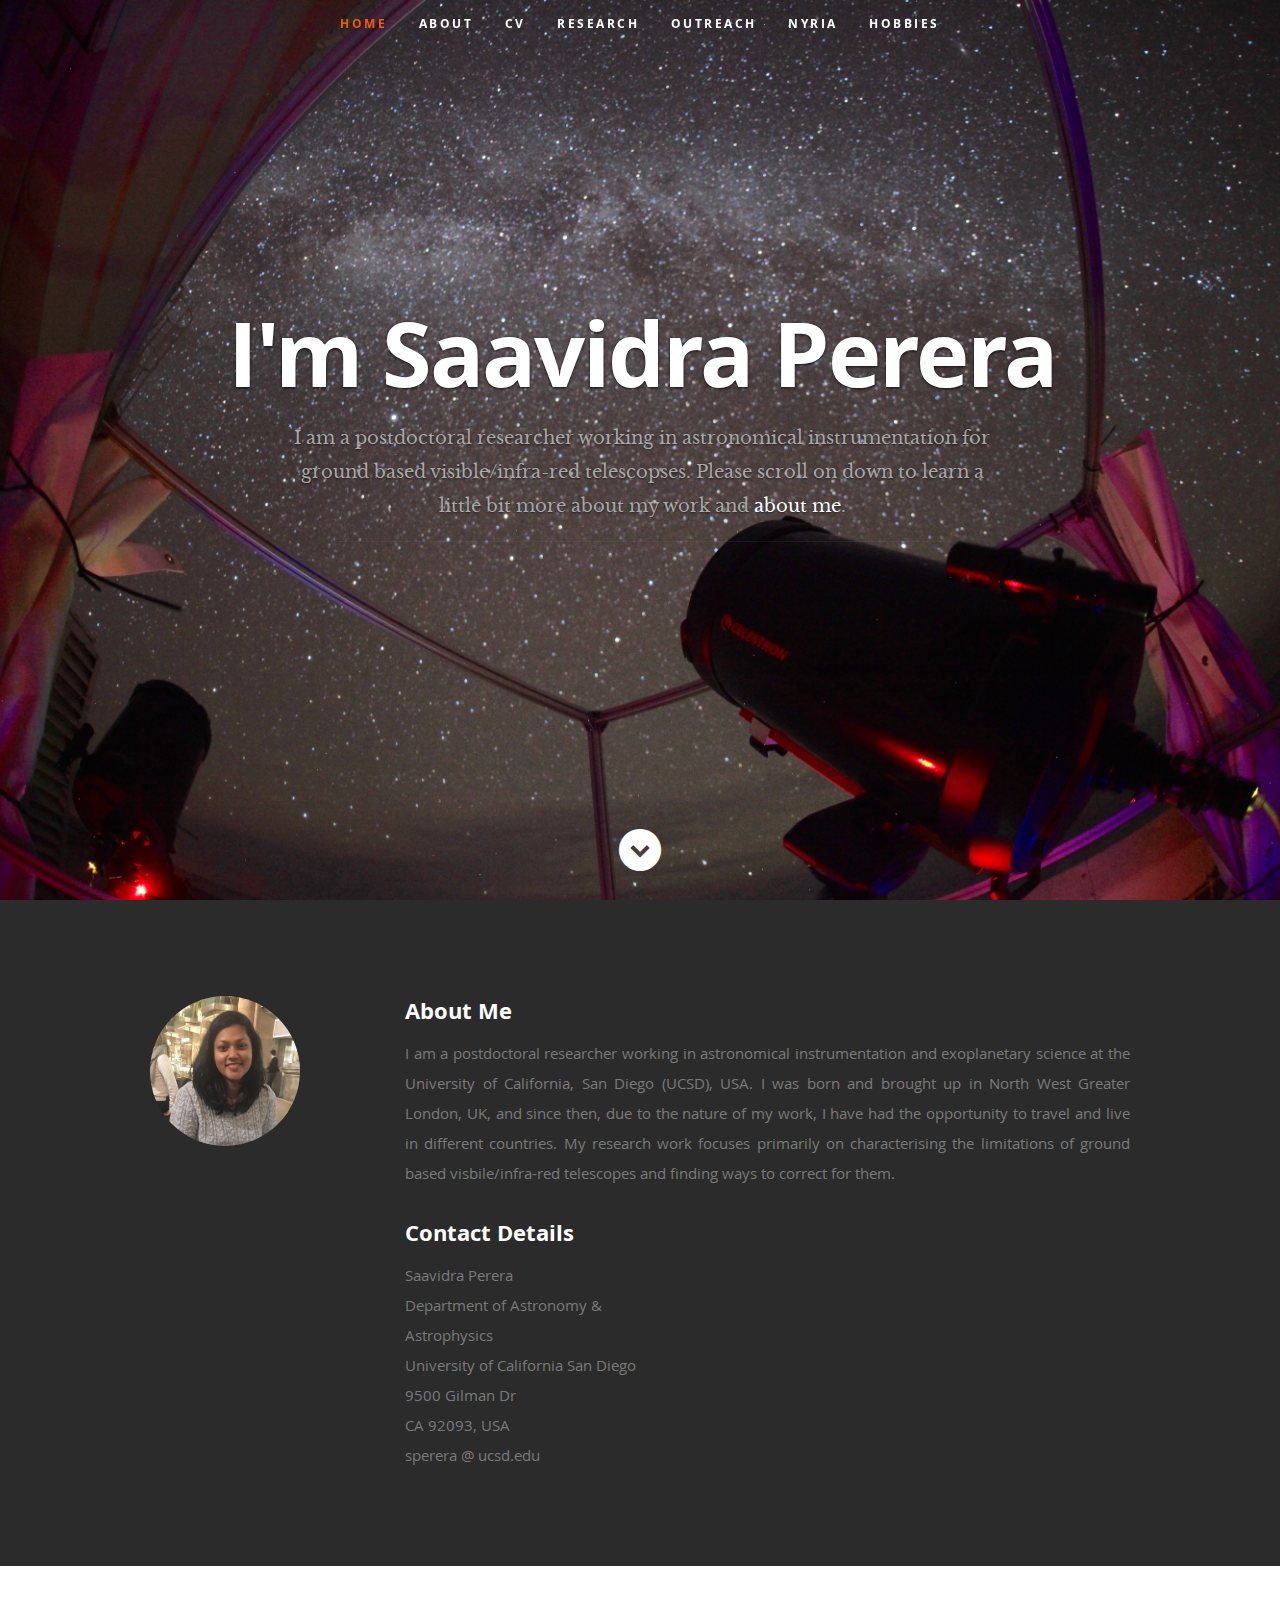
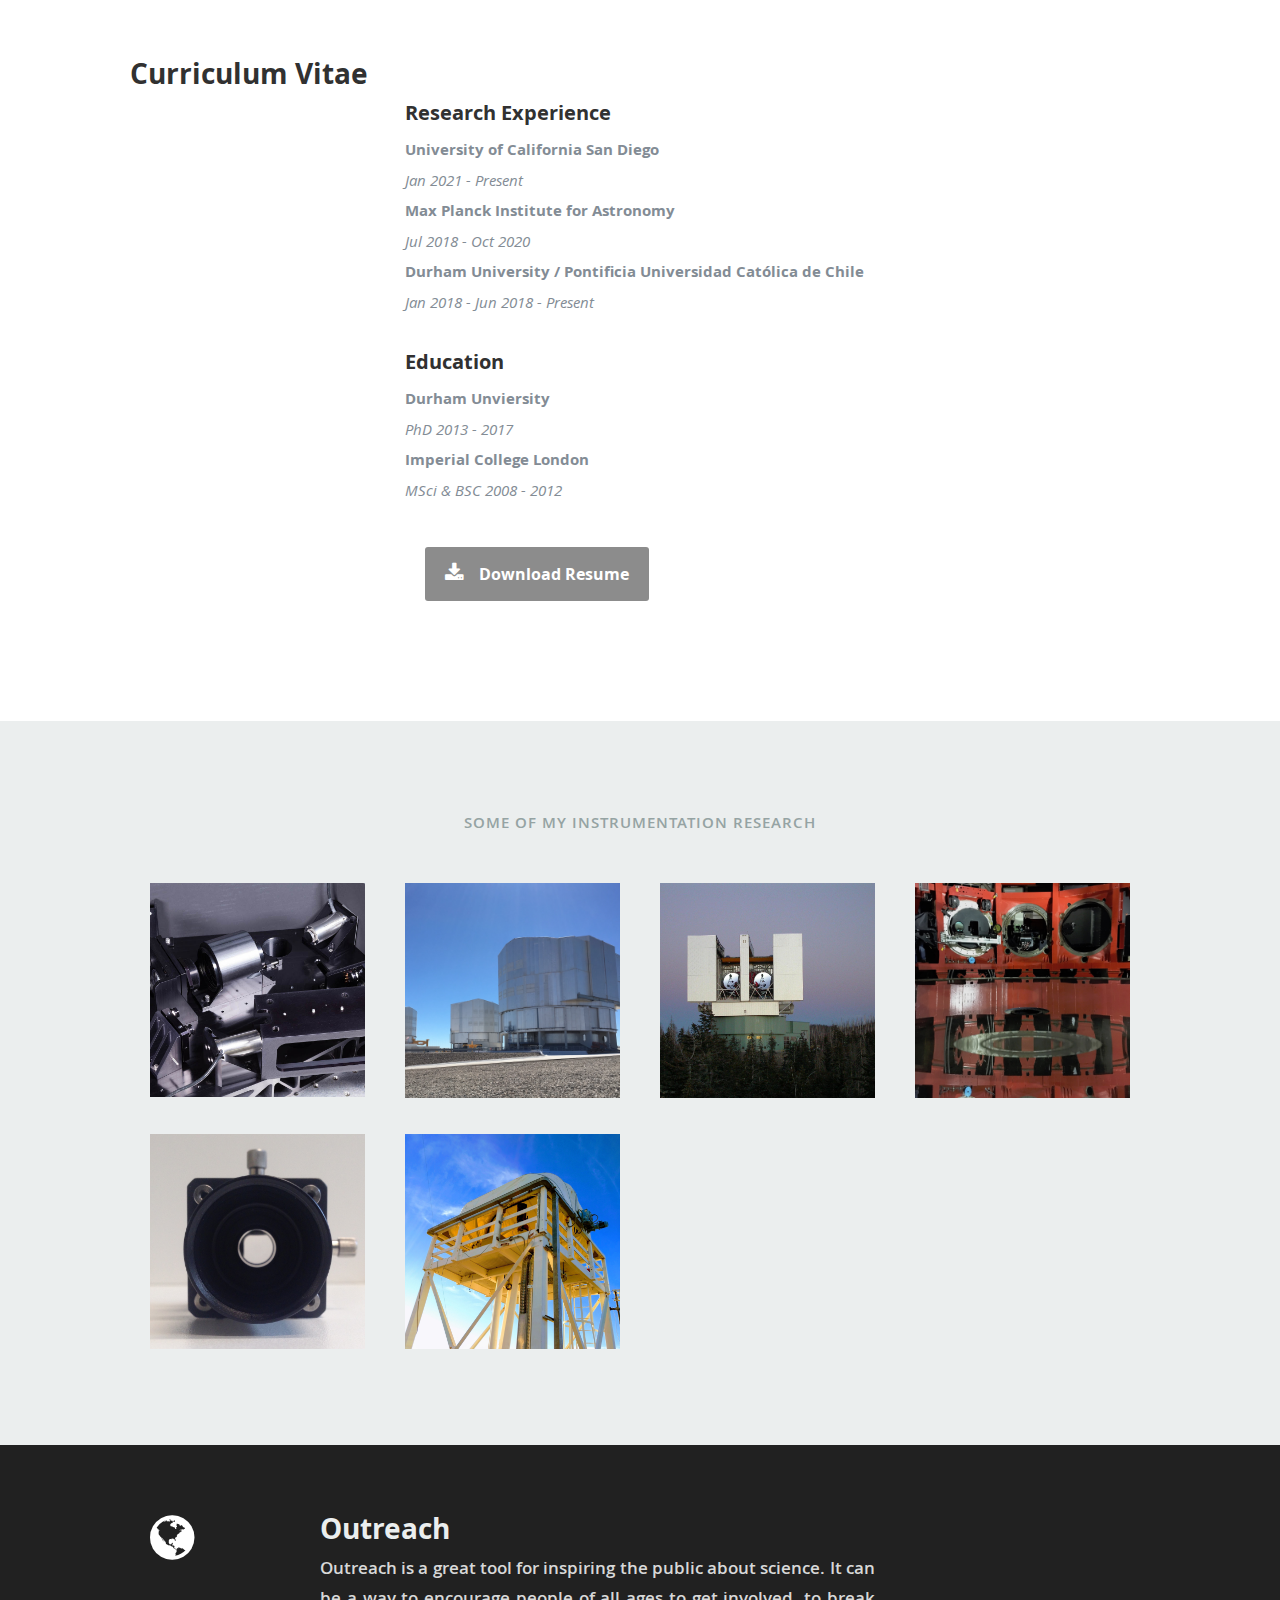
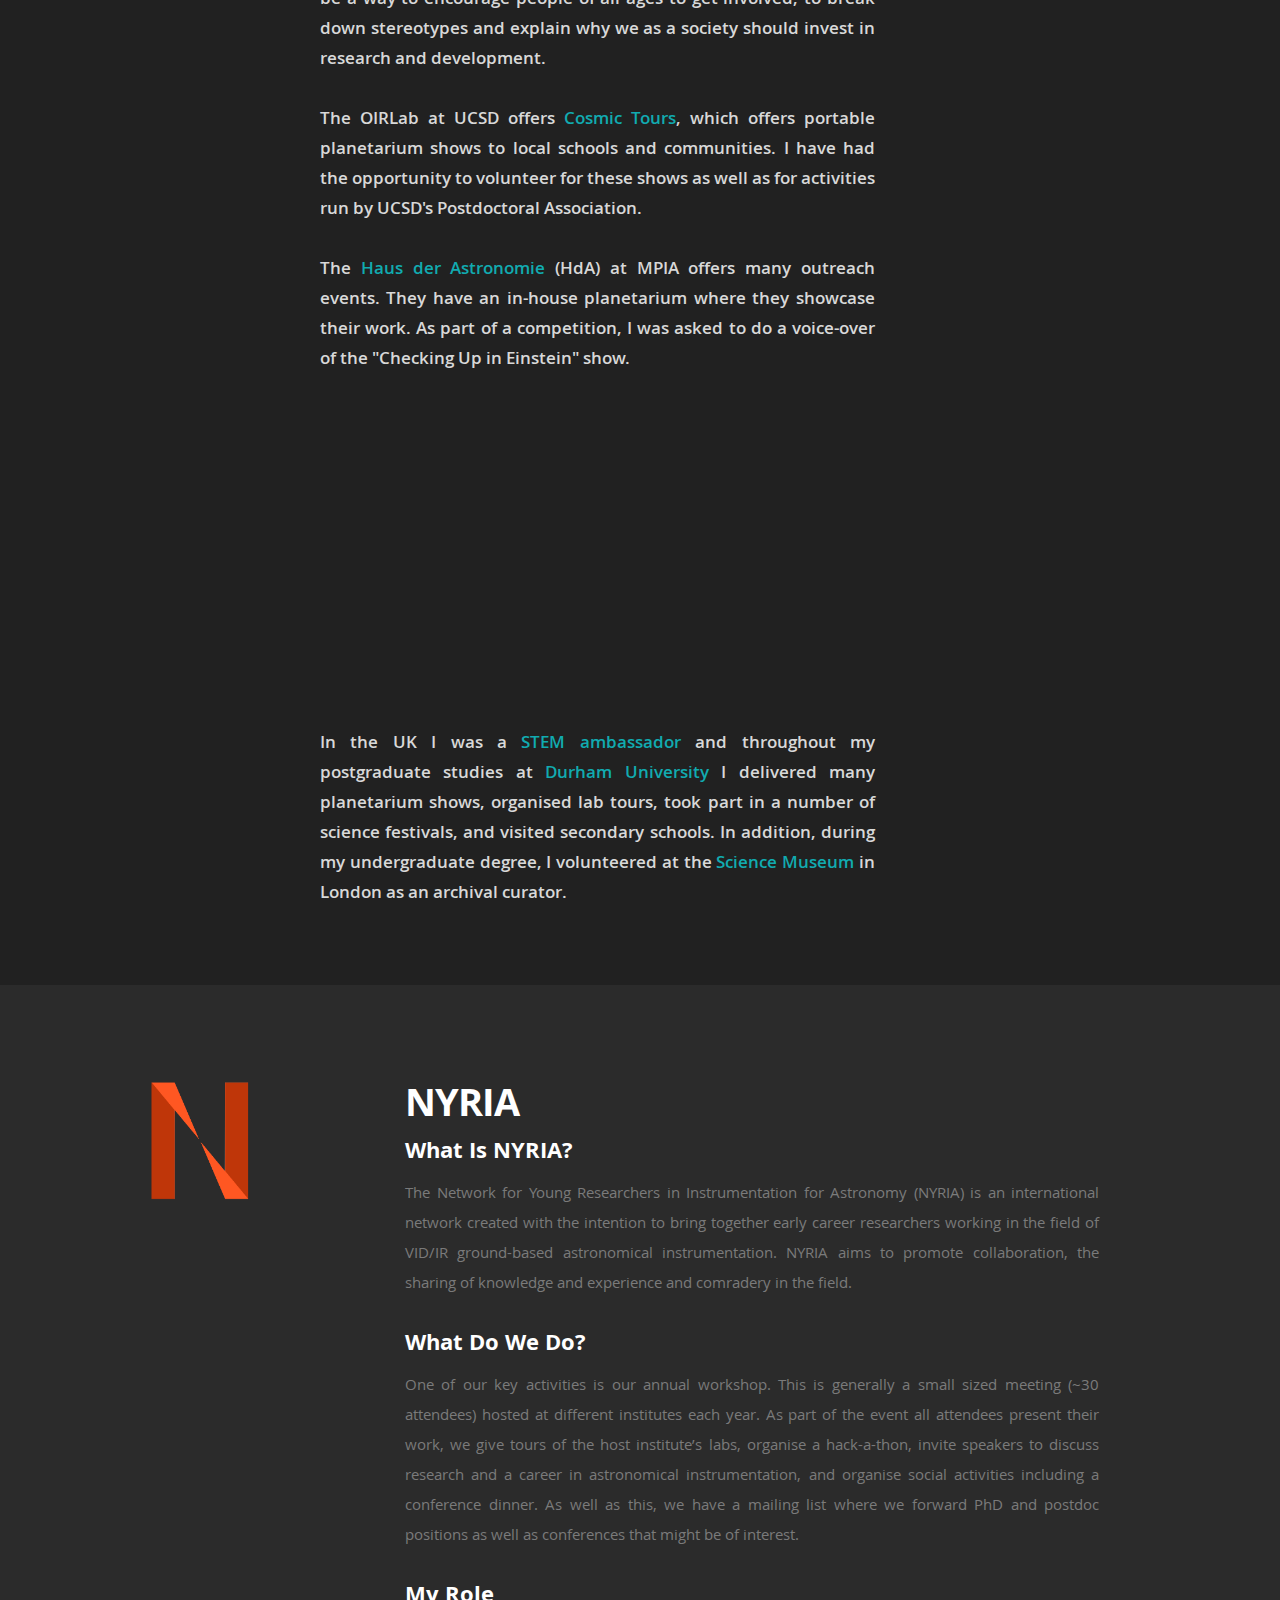
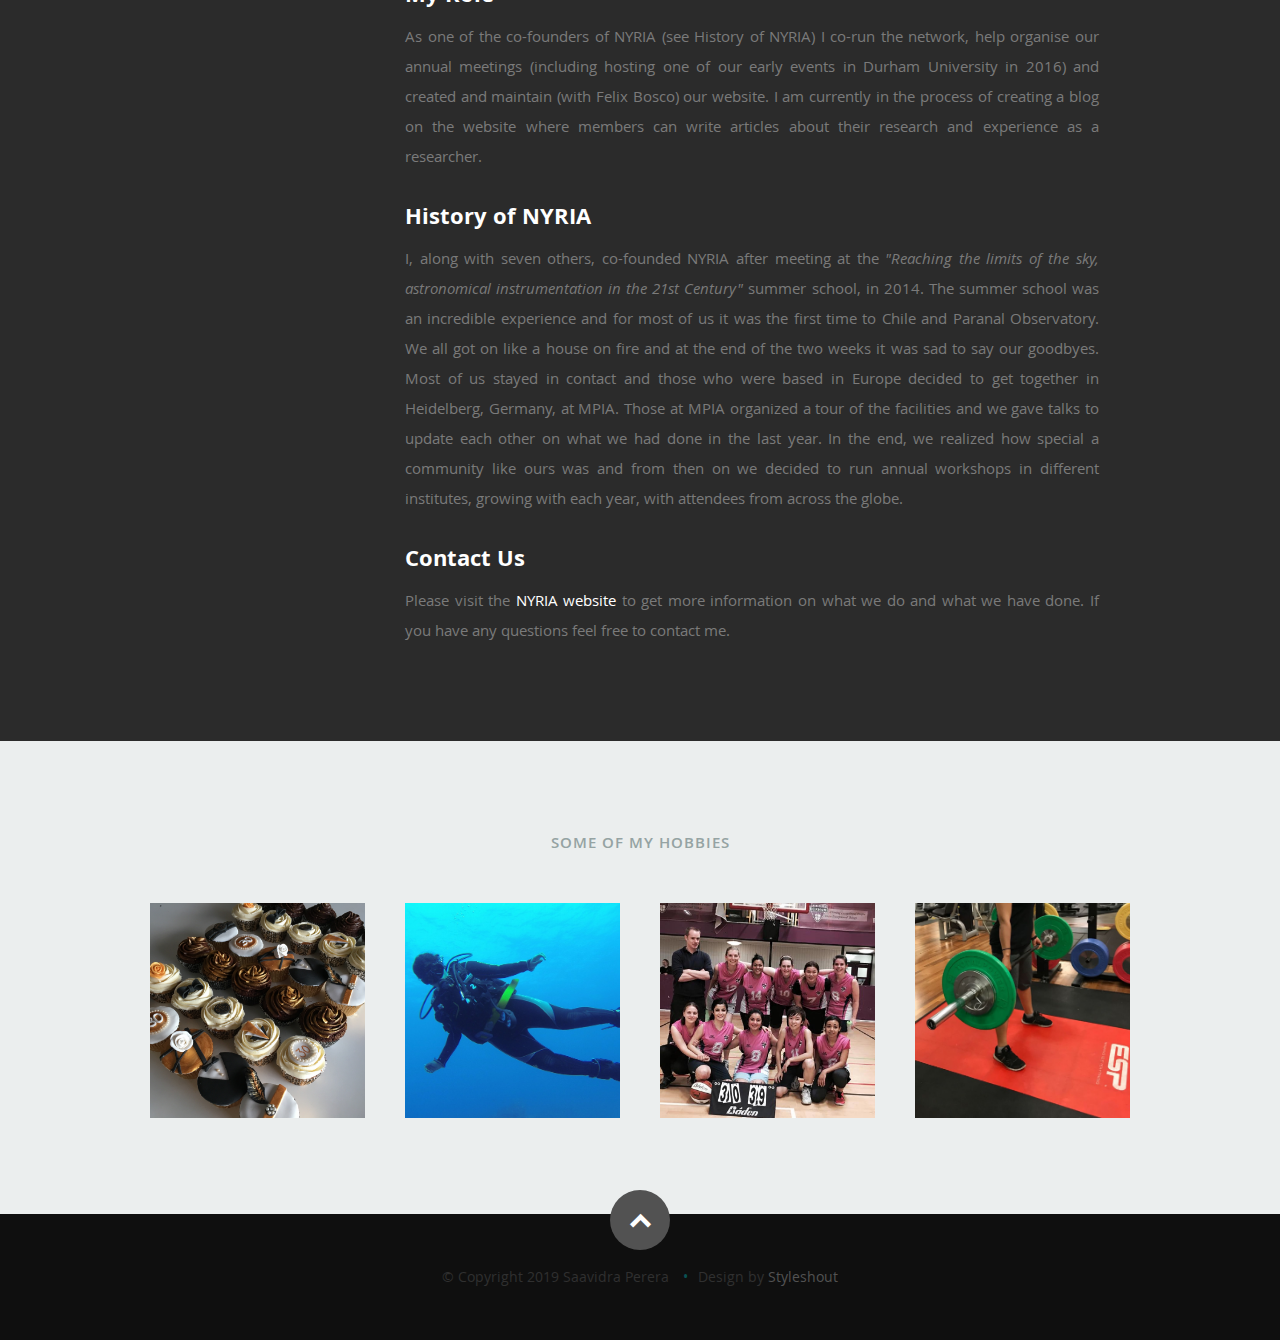
==== commit cf6e7f37: "Update index.html" ====
--- a/index.html
+++ b/index.html
@@ -226,7 +226,7 @@
 
          <div class="twelve columns collapsed">
 
-            <h1>Some Of My Research</h1>
+            <h1>Some Of My Instrumentation Research</h1>
 
             <!-- portfolio-wrapper -->
             <div id="portfolio-wrapper" class="bgrid-quarters s-bgrid-thirds cf">
@@ -239,8 +239,8 @@
                         <img alt="" src="images/research/GPI_Square.jpg">
                         <div class="overlay">
                            <div class="portfolio-item-meta">
-          					      <h5>GPI 2.0</h5>
-                              <p>LBTI/VLTI</p>
+          					      <h5>PWFS</h5>
+                              <p>GPI 2.0</p>
           					   </div>
                         </div>
                         <div class="link-icon"><i class="icon-plus"></i></div>
@@ -402,15 +402,15 @@
 		      <div class="description-box">
 			      <h4>GPI 2.0</h4>
 			      <p>Gemini Planet Imager 2.0 is a high-contrast imaging instrument to detect and characterise young Jupiters.
-				Currently, I am leading the build of the pyramid wavefront sensor for the adaptive optics system. 
+				Currently, I am leading the build of the pyramid wavefront sensor (PWFS) for the adaptive optics system. 
 			      </p>
                <!-- <span class="categories"><i class="fa fa-tag"></i>Branding, Webdesign</span> -->
 		      </div>
 
             <div class="link-box">
 <!--                <a href="/prex/" target="_blank">More Info</a> -->
-		    <a href="https://www.spiedigitallibrary.org/conference-proceedings-of-spie/12680/1268001/Upgrading-the-Gemini-planet-imager-to-GPI-20/10.1117/12.2676960.full" target="_blank">Perera et al., 2023</a> 
-		    <a href="https://www.spiedigitallibrary.org/conference-proceedings-of-spie/12185/121854C/GPI-20-pyramid-wavefront-sensor-status/10.1117/12.2629062.full#_=_" target="_blank">Perera et al., 2022</a> 
+		    <a href="https://www.spiedigitallibrary.org/conference-proceedings-of-spie/12680/1268001/Upgrading-the-Gemini-planet-imager-to-GPI-20/10.1117/12.2676960.full" target="_blank">Perera et al. (2023)</a><br> 
+		    <a href="https://www.spiedigitallibrary.org/conference-proceedings-of-spie/12185/121854C/GPI-20-pyramid-wavefront-sensor-status/10.1117/12.2629062.full#_=_" target="_blank">Perera et al. (2022)</a> 
 				    
 		         <a class="popup-modal-dismiss">Close</a>
             </div>
@@ -433,7 +433,7 @@
 
             <div class="link-box">
 <!--                <a href="/prex/" target="_blank">More Info</a> -->
-		    <a href="https://academic.oup.com/mnras/article/511/4/5709/6501225" target="_blank">Perera et al., 2022</a> 
+		    <a href="https://academic.oup.com/mnras/article/511/4/5709/6501225" target="_blank">Perera et al. (2022)</a> 
 		    
 		         <a class="popup-modal-dismiss">Close</a>
             </div>
@@ -473,7 +473,7 @@
 
             <div class="link-box">
                <a href="https://www.spiedigitallibrary.org/conference-proceedings-of-spie/11448/2561368/Wind-estimates-from-layer-oriented-MCAO-telemetry--working-towards/10.1117/12.2561368.short?SSO=1" 
-		  target="_blank">Link to Proceedings</a>
+		  target="_blank">Santhakumari et al. (2022)</a>
 		    
 		         <a class="popup-modal-dismiss">Close</a>
             </div>
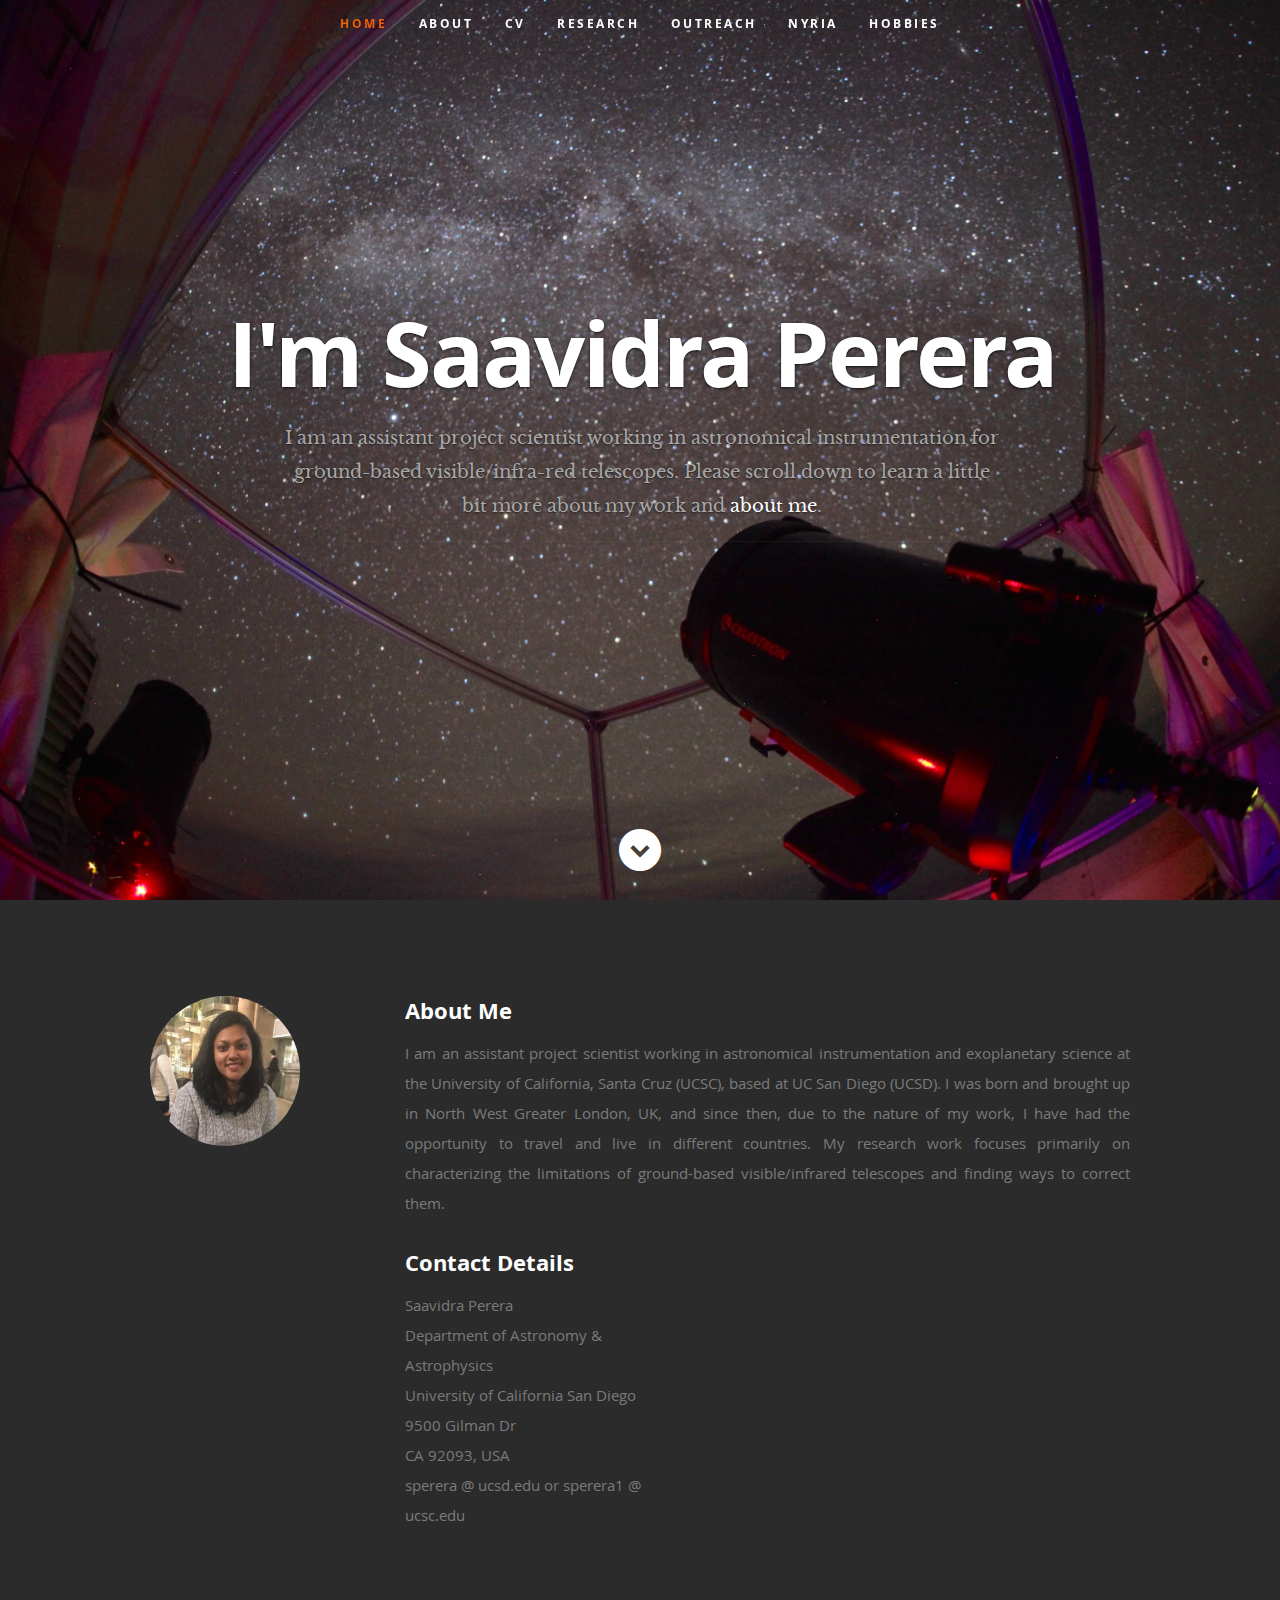
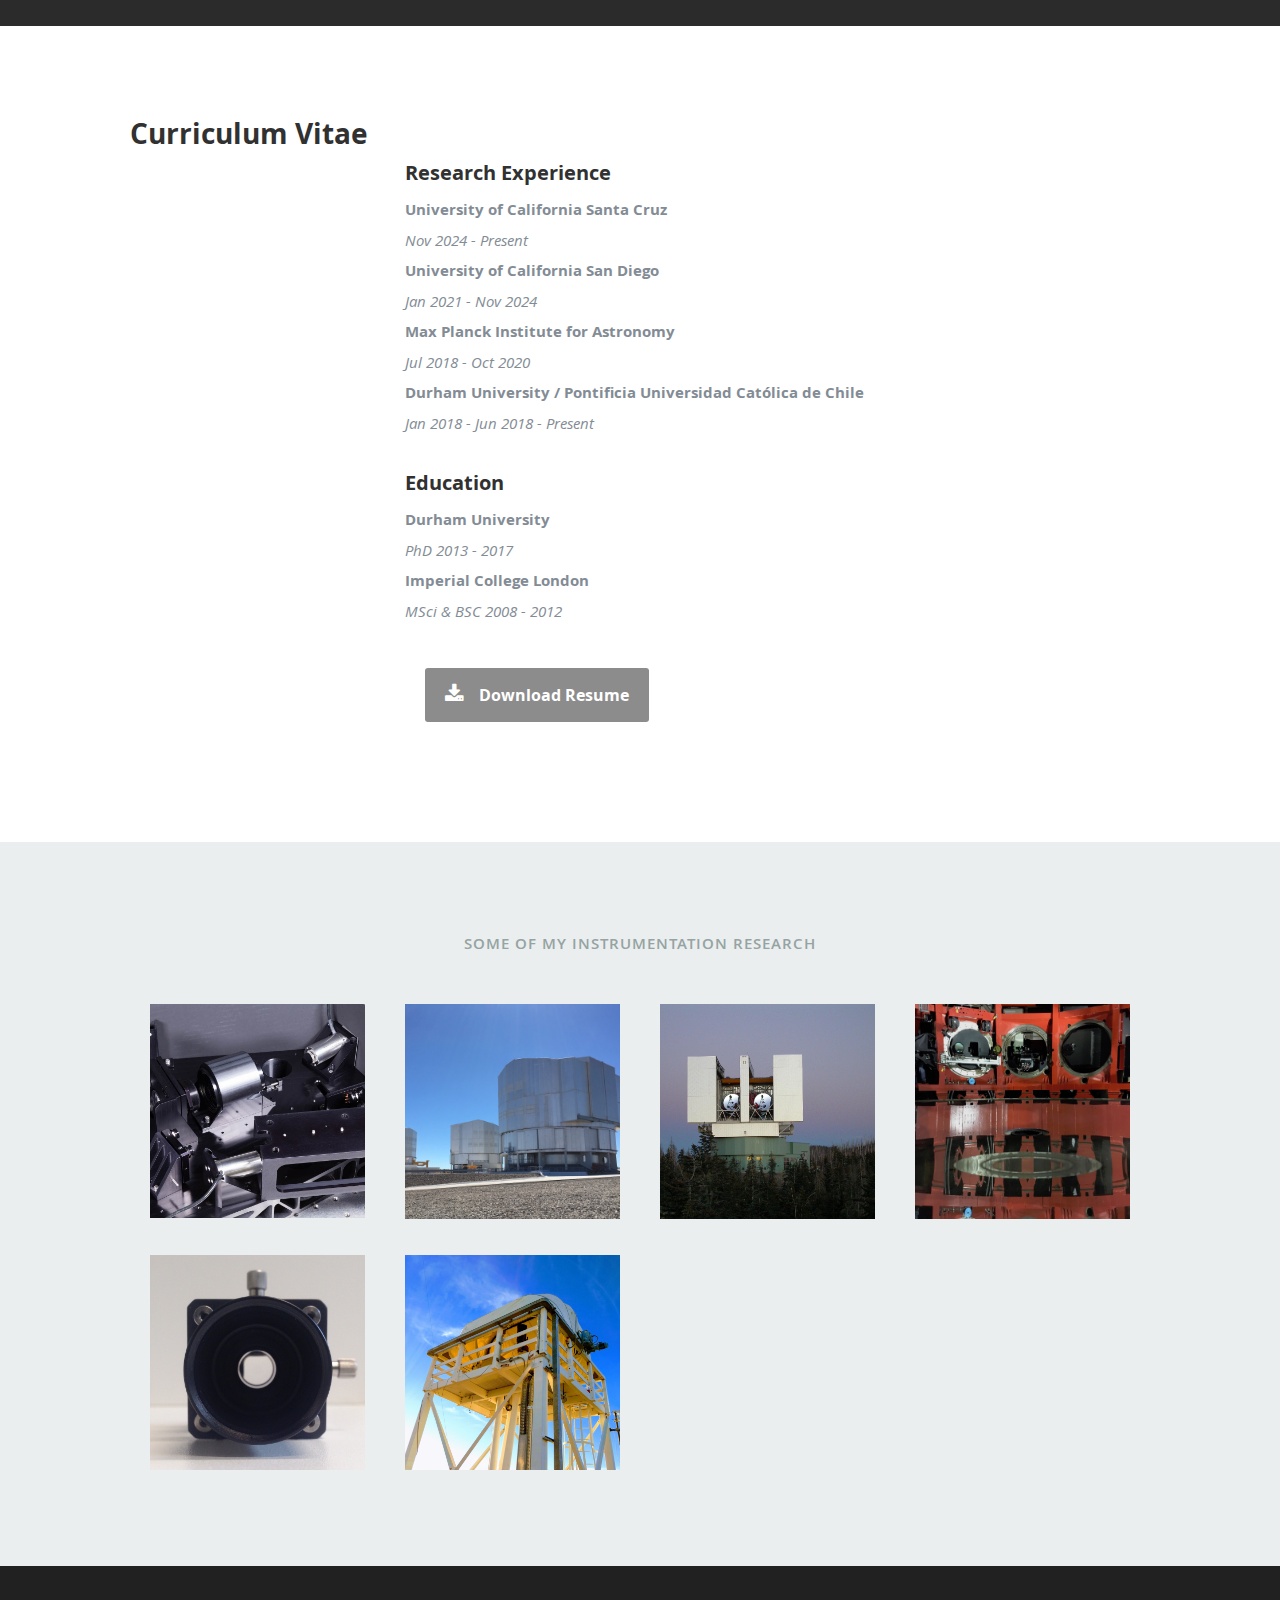
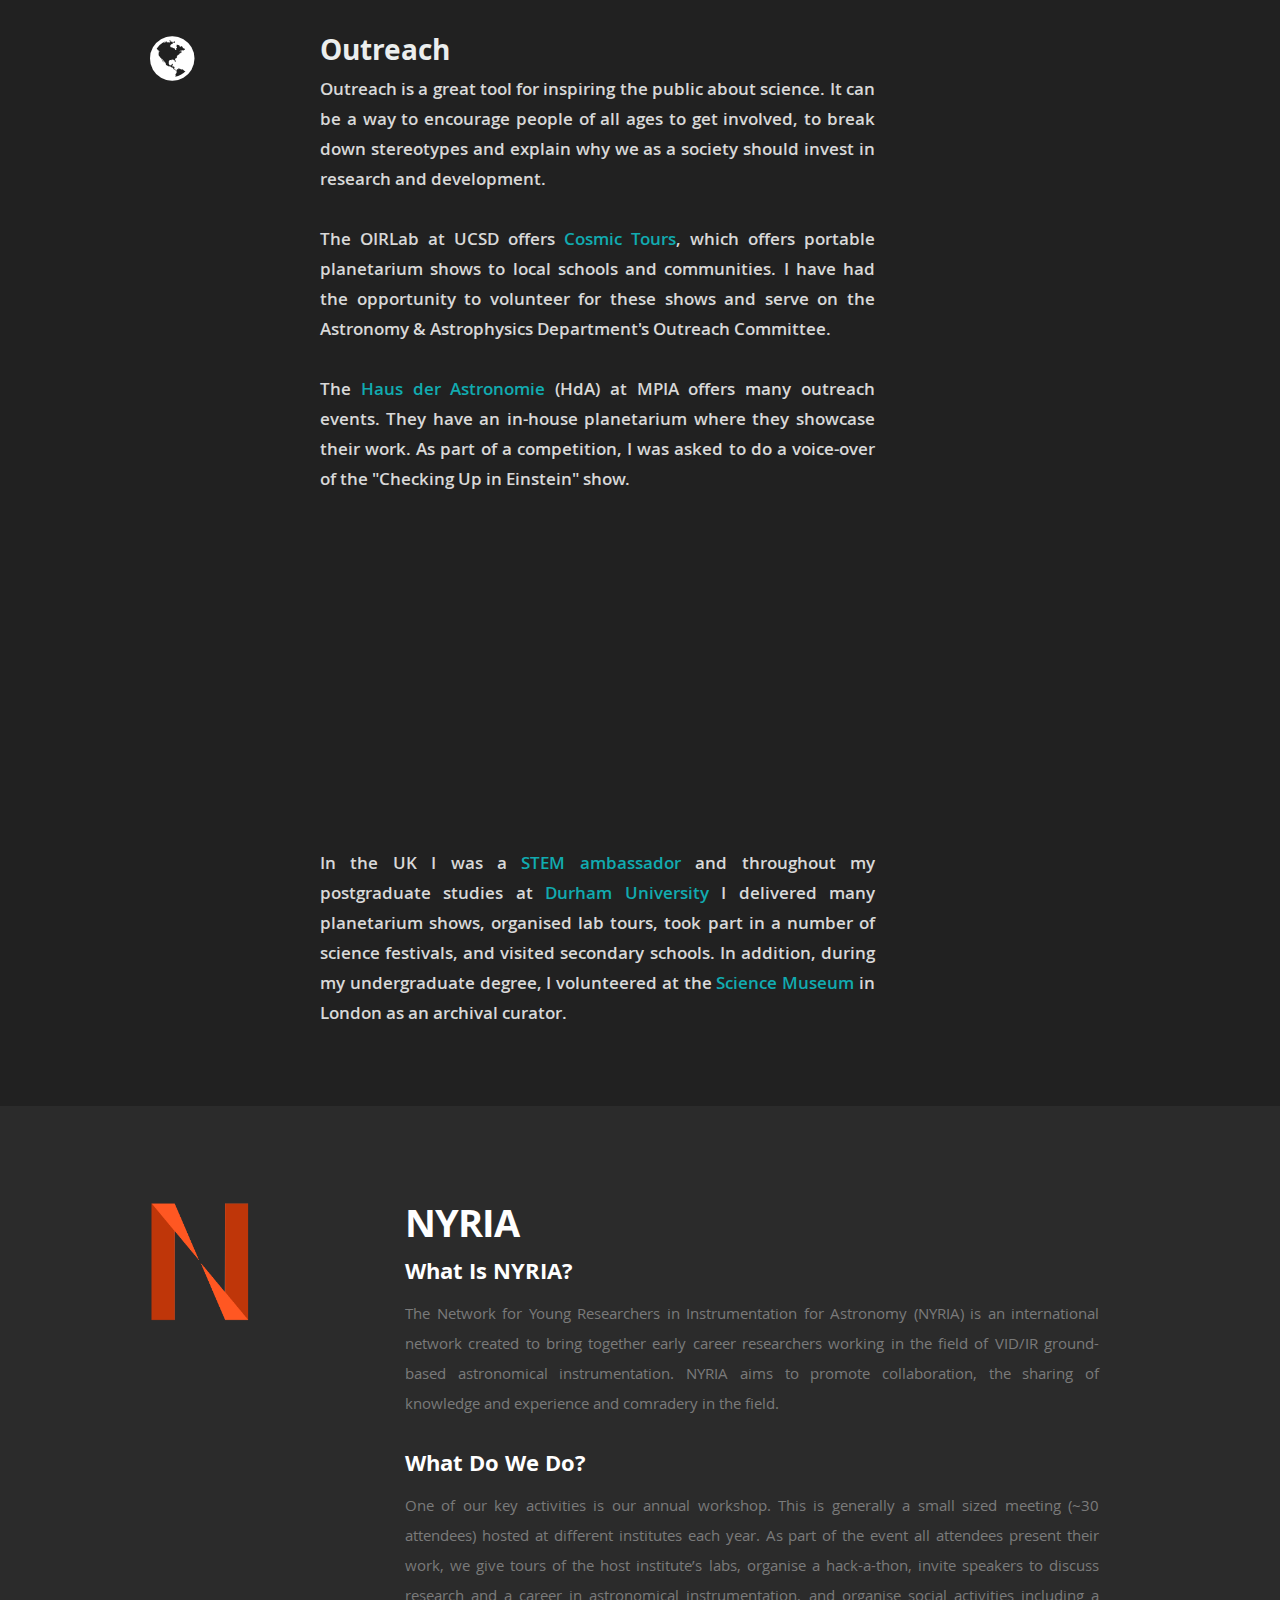
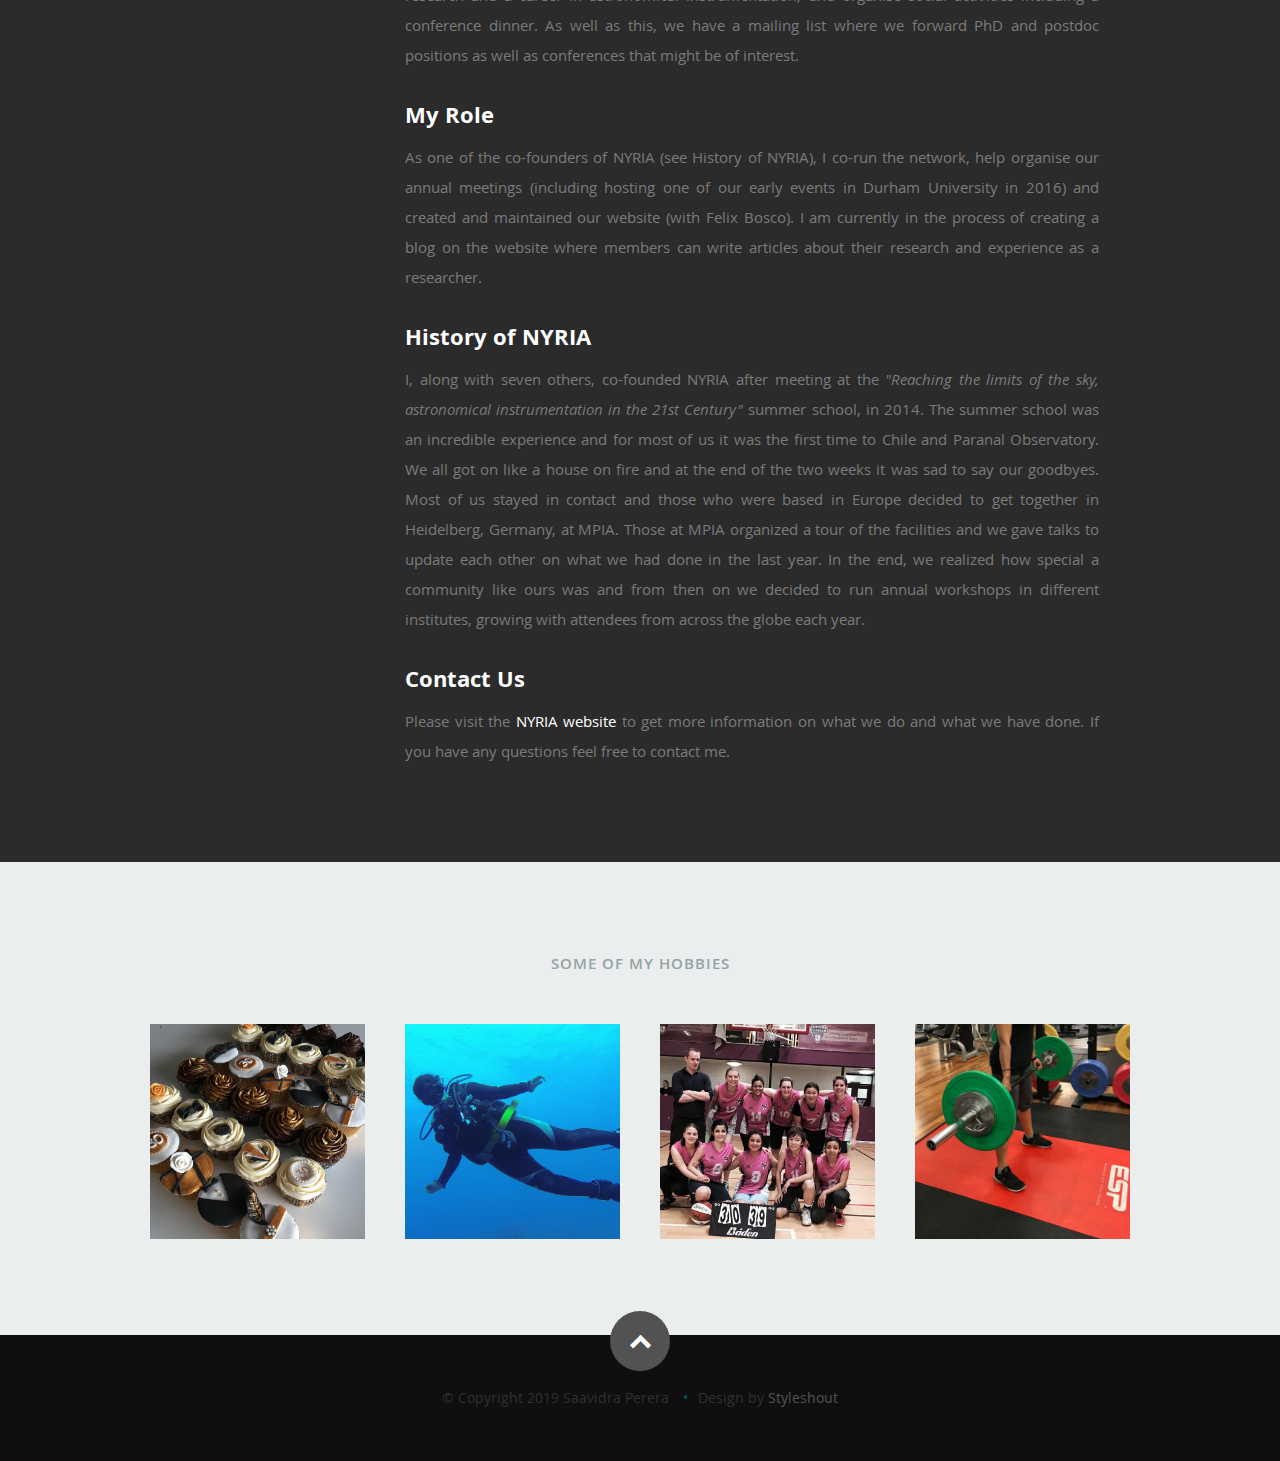
==== commit 32e232bf: "Update index.html" ====
--- a/index.html
+++ b/index.html
@@ -58,8 +58,8 @@
       <div class="row banner">
          <div class="banner-text">
             <h1 class="responsive-headline">I'm Saavidra Perera</h1>
-            <h3> I am a postdoctoral researcher working in astronomical instrumentation for
-          ground based visible/infra-red telescopses. Please scroll on down to 
+            <h3> I am an assistant project scientist working in astronomical instrumentation for
+          ground-based visible/infra-red telescopes. Please scroll down to 
           learn a little bit more about my work and <a class="smoothscroll" href="#about">about me</a>.</h3>
             <hr />
 <!--             <ul class="social">
@@ -97,12 +97,12 @@
 
             <h2>About Me</h2>
 
-            <p align="justify">I am a postdoctoral researcher working in astronomical instrumentation 
-		and exoplanetary science at the  University of California, San Diego (UCSD), USA. 
+            <p align="justify">I am an assistant project scientist working in astronomical instrumentation 
+		and exoplanetary science at the University of California, Santa Cruz (UCSC), based at UC San Diego (UCSD). 
 		I was born and brought up in North West Greater London, UK, and since then, 
           due to the nature of my work, I have had the opportunity to travel and live in different countries. 
-	  My research work focuses primarily on characterising the limitations of ground 
-          based visbile/infra-red telescopes and finding ways to correct for them.  
+	  My research work focuses primarily on characterizing the limitations of ground-based 
+		    visible/infrared telescopes and finding ways to correct them.  
             </p>
 
             <div class="row">
@@ -118,7 +118,8 @@
 			     CA 92093, USA
                      </span><br>
 <!--                      <span>+49 6221 528-121</span><br> -->
-                     <span>sperera @ ucsd.edu</span>
+			  
+                     <span>sperera @ ucsd.edu or sperera1 @ ucsc.edu</span>
                   </p>
 
                </div>
@@ -160,8 +161,10 @@
 	 <h4>Research Experience</h4>
 
             <p align="justify"> 
+		     <b>University of California Santa Cruz</b> <br>
+		    <em>Nov 2024  - Present </em> <br>
 		    <b>University of California San Diego</b> <br>
-		    <em>Jan 2021  - Present </em> <br>
+		    <em>Jan 2021  - Nov 2024 </em> <br>
 		    <b>Max Planck Institute for Astronomy</b> <br>
 		    <em>Jul 2018  - Oct 2020 </em> <br>			    
 		    <b>Durham University / Pontificia Universidad Católica de Chile</b> <br>
@@ -170,14 +173,14 @@
 		 <h4>Education</h4>
 
             <p align="justify"> 
-		    <b>Durham Unviersity </b> <br>
+		    <b>Durham University </b> <br>
 		    <em>PhD 2013 - 2017 </em> <br>
 		    <b>Imperial College London</b> <br>
 		    <em>MSci & BSC 2008 - 2012 </em> <br>			    
 	    </p>
                <div class="columns download">
                   <p>
-                     <a href="saavidra_perera_cv.pdf" class="button"><i class="fa fa-download"></i>Download Resume</a>
+                     <a href="perera_cv.pdf" class="button"><i class="fa fa-download"></i>Download Resume</a>
                   </p>
                </div>	      
 		 
@@ -601,7 +604,7 @@
 	<br><br>
 		The OIRLab at UCSD offers <a href="https://oirlab.ucsd.edu/planetarium.html">Cosmic Tours</a>, which offers portable
 		planetarium shows to local schools and communities. I have had the opportunity to volunteer for these shows 
-	as well as for activities run by UCSD's Postdoctoral Association. 
+	and serve on the Astronomy & Astrophysics Department's Outreach Committee. 
 		
         <br><br>
 		The <a href="https://www.haus-der-astronomie.de/en">Haus der Astronomie</a> (HdA) at MPIA offers many
@@ -651,7 +654,7 @@
 
 		<h3 style="color:white;">What Is NYRIA?</h3> 		 
             <p align="justify"> The Network for Young Researchers in Instrumentation for Astronomy (NYRIA) 
-		    is an international network created with the intention to bring together early career 
+		    is an international network created to bring together early career 
 		    researchers working in the field of VID/IR ground-based astronomical instrumentation. 
 		    NYRIA aims to promote collaboration, the sharing of knowledge and experience and 
 		    comradery in the field. </p>
@@ -667,9 +670,9 @@
 
 		 
 		<h3 style="color:white;">My Role</h3> 
-		  <p align="justify"> As one of the co-founders of NYRIA (see History of NYRIA) I co-run the network,
+		  <p align="justify"> As one of the co-founders of NYRIA (see History of NYRIA), I co-run the network,
 			  help organise our annual meetings (including hosting one of our early events in Durham 
-			  University in 2016) and created and maintain (with Felix Bosco) our website. I am currently 
+			  University in 2016) and created and maintained our website (with Felix Bosco). I am currently 
 			  in the process of creating a blog on the website where members can write articles about their
 			  research and experience as a researcher. </p>
 		 
@@ -683,7 +686,7 @@
 		    Europe decided to get together in Heidelberg, Germany, at MPIA. Those at MPIA organized a tour of the facilities 
 		    and we gave talks to update each other on what we had done in the last year. 
 		    In the end, we realized how special a community like ours was and from then on we decided to 
-		    run annual workshops in different institutes, growing with each year, with attendees from across the globe. </p>
+		    run annual workshops in different institutes, growing with attendees from across the globe each year. </p>
 <!-- 		    The following year we met in Durham University, UK, and realized we needed to actively be more inclusive.  -->
 <!-- 		    So in 2017 we have our first official workshop at Meudon Observatory,France.  -->
 <!-- 		    In 2018 we met in Leiden University, Netherlands and 2019 we met at the University of Lisbon,  -->
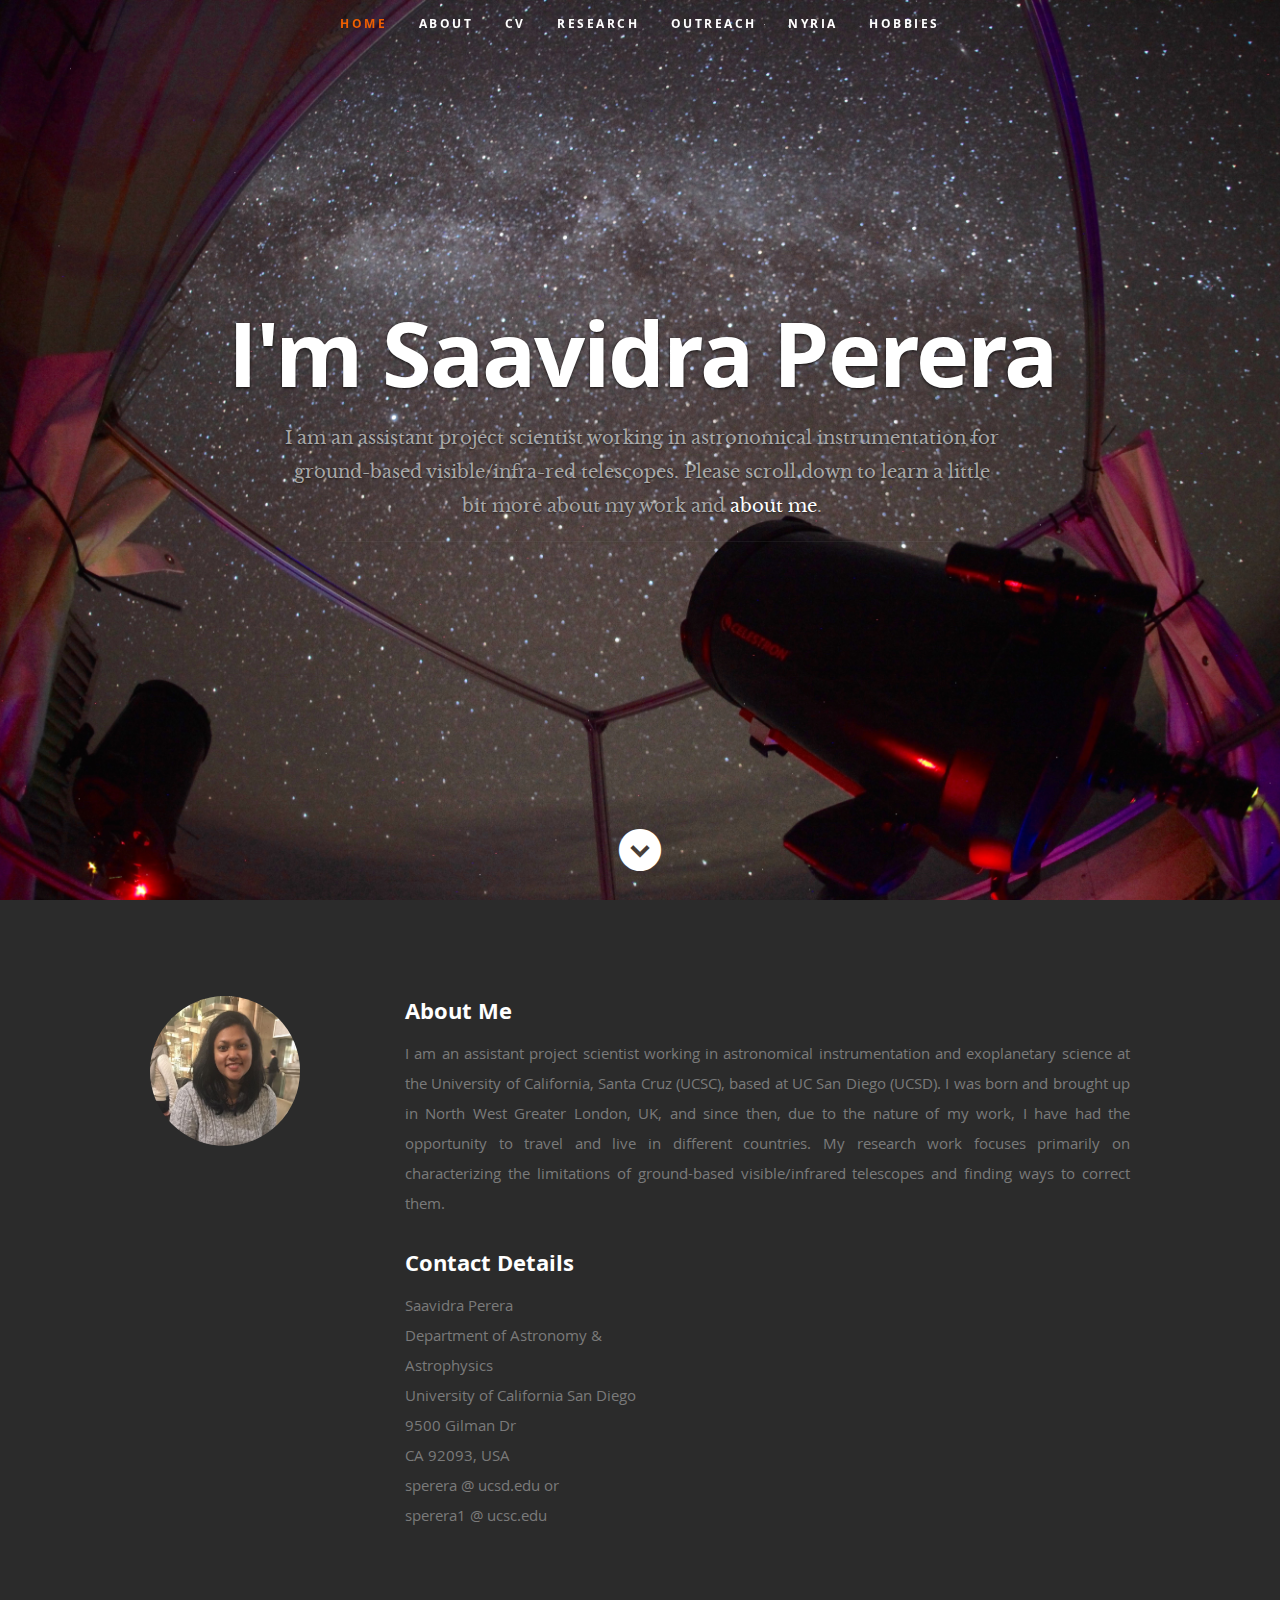
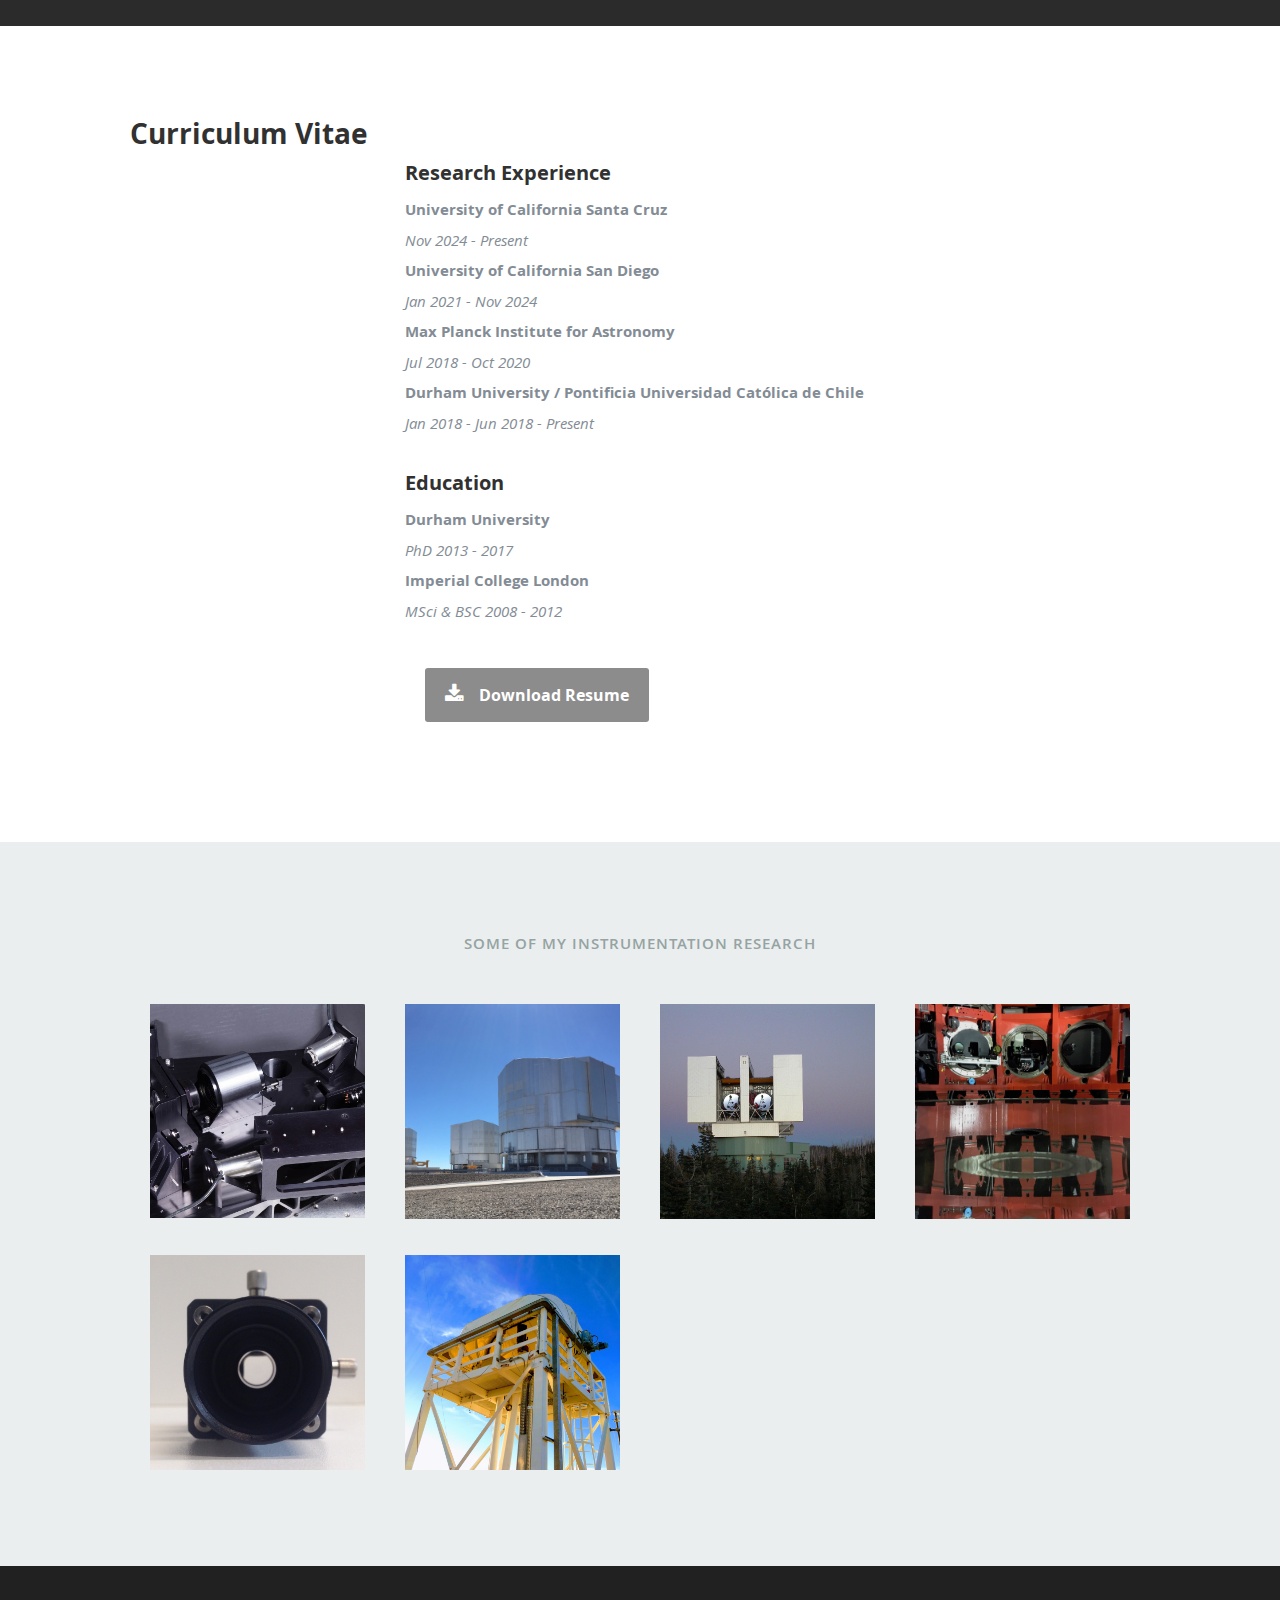
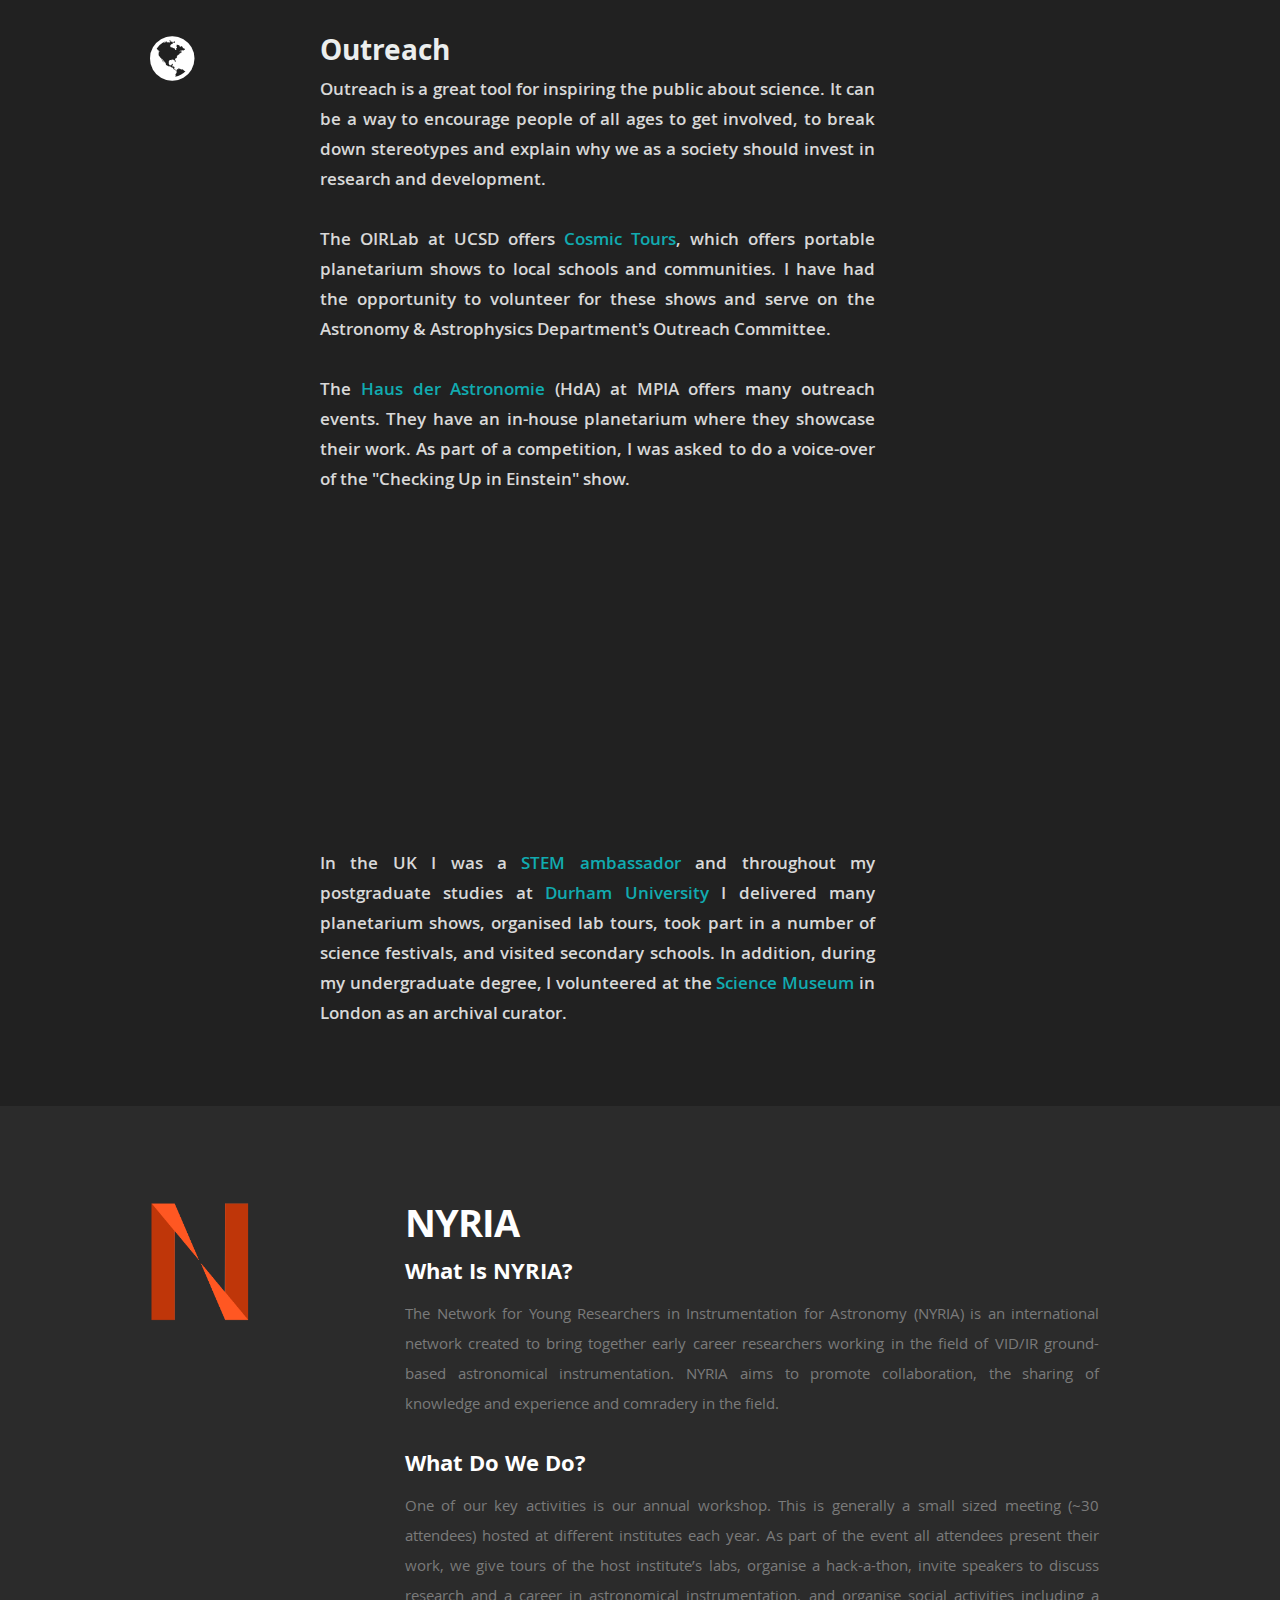
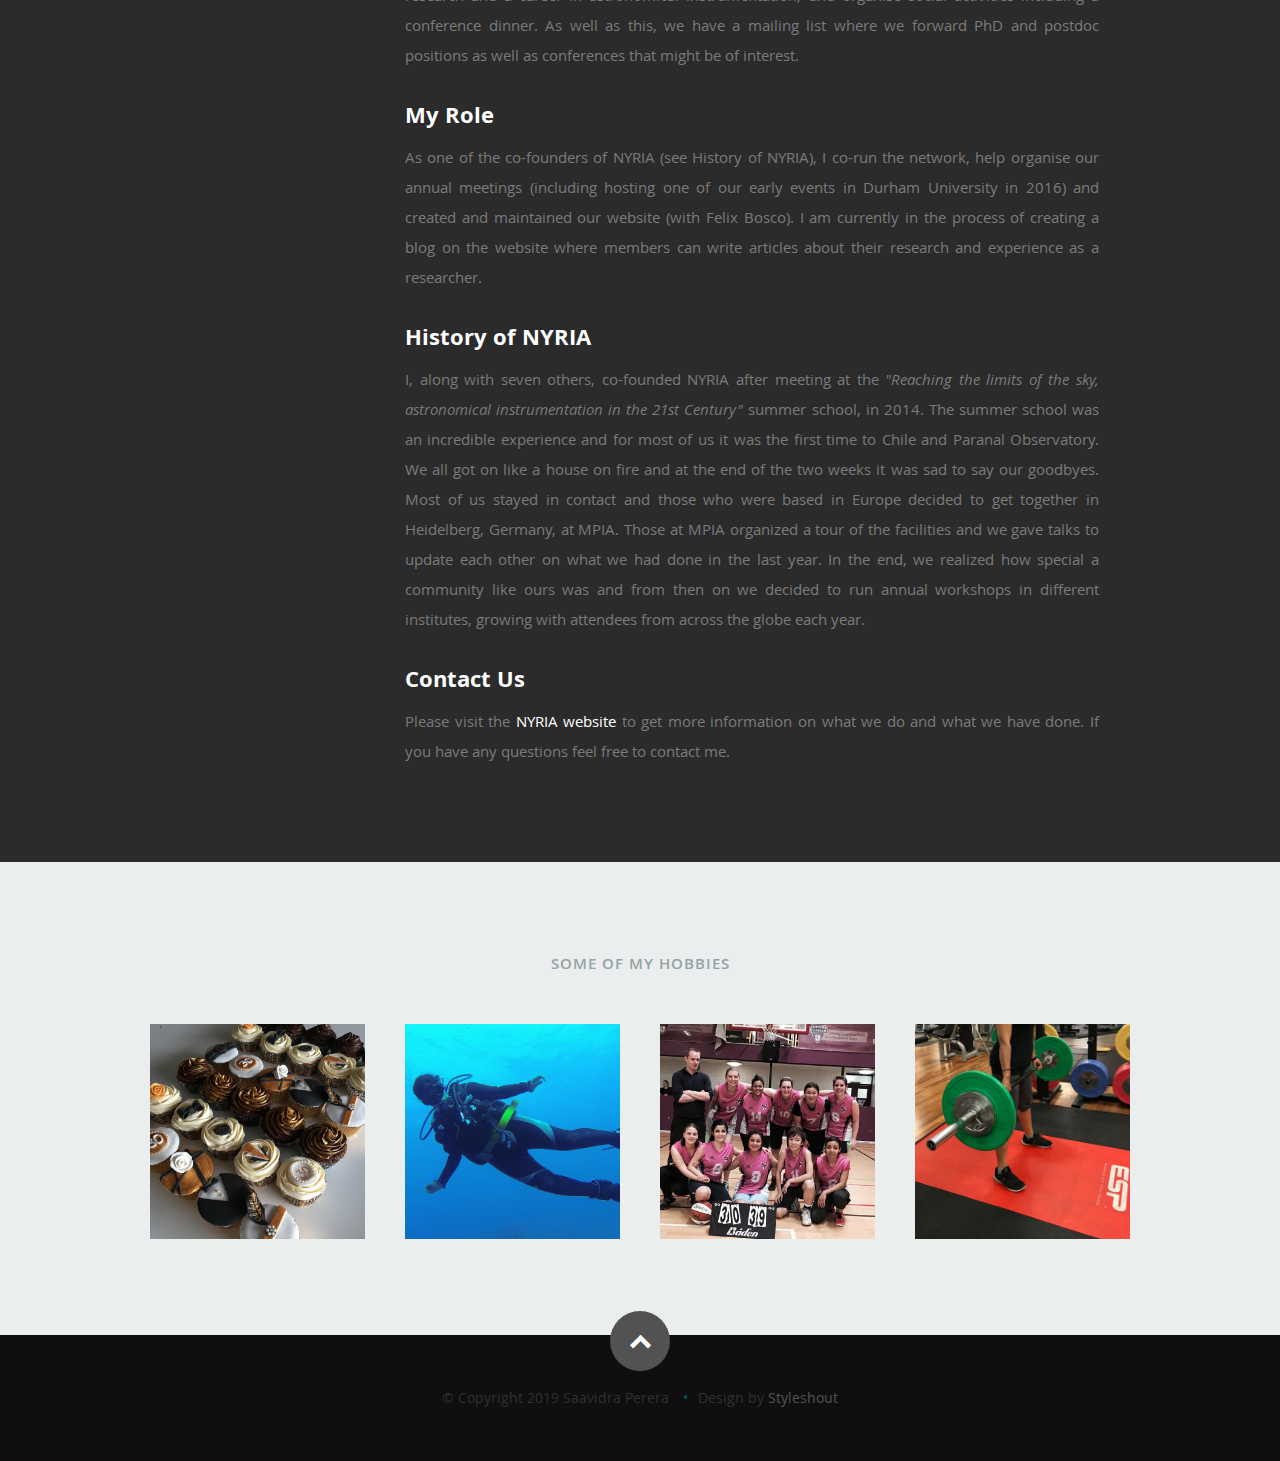
==== commit ea0f5374: "Update index.html" ====
--- a/index.html
+++ b/index.html
@@ -119,7 +119,8 @@
                      </span><br>
 <!--                      <span>+49 6221 528-121</span><br> -->
 			  
-                     <span>sperera @ ucsd.edu or sperera1 @ ucsc.edu</span>
+                     <span>sperera @ ucsd.edu or <br> 
+			     sperera1 @ ucsc.edu</span>
                   </p>
 
                </div>
